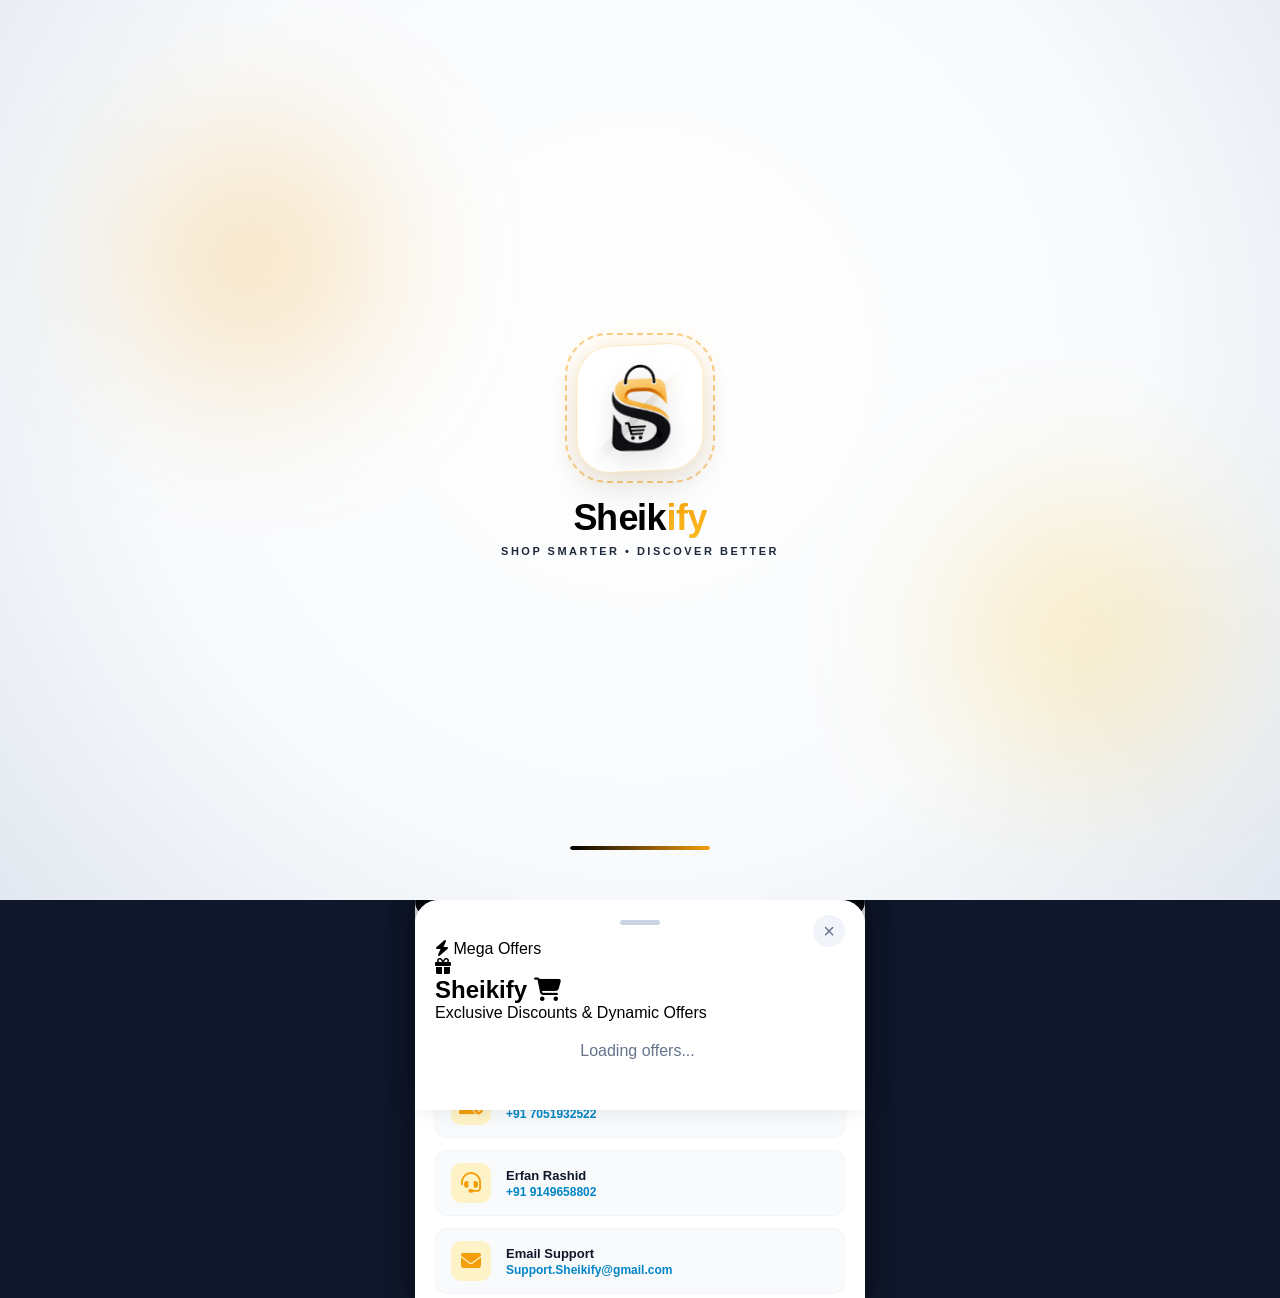
==== index.html @ 689253f6 "Update index.html" ====
<!DOCTYPE html>
<html lang="en">
<head>
    <meta charset="UTF-8">
    <meta name="viewport" content="width=device-width, initial-scale=1.0">
    <title>Sheikify App</title>
    <!-- FontAwesome Icons & Inter Font -->
    <link href="https://fonts.googleapis.com/css2?family=Inter:wght@400;500;600;700;800;900&display=swap" rel="stylesheet">
    <link rel="stylesheet" href="https://cdnjs.cloudflare.com/ajax/libs/font-awesome/6.4.0/css/all.min.css">
    <link rel="stylesheet" href="sheikh.css">
    <link rel="stylesheet" href="splash.css">
    <link rel="stylesheet" href="offer.css">
    <link rel="stylesheet" href="offernav.css">
    
    <style>
        .main-content {
            padding-top: 260px;
            position: relative;
            z-index: 1;
        }

        /* Smooth & Full Horizontal Swipe Fixes */
        .horizontal-list, .category-grid {
            display: flex !important;
            overflow-x: auto !important;
            white-space: nowrap !important;
            scroll-behavior: smooth;
            -webkit-overflow-scrolling: touch;
            padding: 10px 15px !important;
            gap: 15px !important;
            width: 100% !important;
            box-sizing: border-box !important;
            scrollbar-width: none; /* Firefox */
        }

        .horizontal-list::-webkit-scrollbar, 
        .category-grid::-webkit-scrollbar {
            display: none; /* Chrome, Safari, Opera */
        }

        .brand-item, .cat-item {
            flex: 0 0 auto !important;
            display: flex;
            flex-direction: column;
            align-items: center;
            justify-content: center;
            text-align: center;
            width: 72px;
            cursor: pointer;
        }

        .brand-item .icon-box, .cat-item .cat-circle {
            width: 58px;
            height: 58px;
            border-radius: 50%;
            display: flex;
            align-items: center;
            justify-content: center;
            font-weight: 700;
            font-size: 13px;
            margin-bottom: 6px;
            box-shadow: 0 2px 8px rgba(0,0,0,0.06);
            background: #f8fafc;
        }

        .cat-item .cat-circle i {
            font-size: 22px;
            color: #0f172a;
        }

        .brand-item span, .cat-item span {
            font-size: 11px;
            font-weight: 600;
            color: #334155;
            white-space: normal;
            text-align: center;
            line-height: 1.2;
        }
    </style>
</head>
<body>

    <!-- Integrated 3D Splash Screen Container -->
    <div class="splash-overlay" id="splashScreen">
        <div class="bg-glow glow-1"></div>
        <div class="bg-glow glow-2"></div>

        <div class="brand-wrapper">
            <div class="logo-3d-box">
                <div class="orbit-ring"></div>
                <div class="logo-glass">
                    <img src="sheikh.png" alt="Sheikify Logo" class="logo-3d-img">
                </div>
            </div>

            <div class="brand-title">
                <span>S</span>
                <span>h</span>
                <span>e</span>
                <span>i</span>
                <span>k</span>
                <span class="blue-text">i</span>
                <span class="blue-text">f</span>
                <span class="blue-text">y</span>
            </div>

            <p class="brand-tagline">Shop Smarter • Discover Better</p>
        </div>

        <div class="progress-wrapper">
            <div class="progress-bar"></div>
        </div>
    </div>

    <div class="app-container">
        
        <!-- Animated Header Zone -->
        <div class="top-animated-zone" id="topHeaderZone">
            <!-- Header Section -->
            <header class="header">
                <button class="menu-btn" aria-label="Menu"><i class="fa-solid fa-bars"></i></button>
                <div class="logo-container">
                    <div class="logo-box">
                        <img src="sheikh.png" alt="Sheikify Logo" class="logo-img">
                    </div>
                    <div class="logo-text">
                        <h2>Sheik<span style="color:#f59e0b;">ify</span></h2>
                        <p><i class="fa-solid fa-cart-shopping" style="color:#f59e0b;"></i> SHOP SMARTER. DISCOVER BETTER.</p>
                    </div>
                </div>
                <div class="notification-btn">
                    <i class="fa-regular fa-bell"></i>
                    <span class="badge">3</span>
                </div>
            </header>

            <!-- Search Bar -->
            <div class="search-bar">
                <i class="fa-solid fa-magnifying-glass search-icon"></i>
                <input type="text" placeholder="Search for products, brands and more...">
                <i class="fa-solid fa-camera camera-icon"></i>
                <i class="fa-solid fa-microphone mic-icon"></i>
            </div>

            <!-- Hero Banner -->
            <div class="banner-wrapper" id="bannerWrapper">
                <section class="hero-banner">
                    <div class="banner-slider" id="bannerSlider">
                        <div class="banner-slide active" style="background: linear-gradient(135deg, #0f172a 40%, #ff9900 100%);">
                            <div class="banner-content">
                                <span class="tag">BIG SAVINGS, BIGGER SMILES!</span>
                                <h1>TOP BRANDS<br>BEST DEALS!</h1>
                                <p>Your favorite products from Amazon, Flipkart, Myntra & more.</p>
                                <button class="shop-btn">SHOP NOW <i class="fa-solid fa-chevron-right"></i></button>
                            </div>
                        </div>
                        <div class="banner-slide" style="background: linear-gradient(135deg, #312e81 40%, #ec4899 100%);">
                            <div class="banner-content">
                                <span class="tag">FASHION FESTIVAL</span>
                                <h1>UP TO 80% OFF<br>TRENDING STYLES</h1>
                                <p>Upgrade your wardrobe with top international brands today.</p>
                                <button class="shop-btn">EXPLORE <i class="fa-solid fa-chevron-right"></i></button>
                            </div>
                        </div>
                        <div class="banner-slide" style="background: linear-gradient(135deg, #064e3b 40%, #10b981 100%);">
                            <div class="banner-content">
                                <span class="tag">ELECTRONICS SALE</span>
                                <h1>SMART GADGETS<br>UNBEATABLE PRICES</h1>
                                <p>Laptops, Audio & Wearables with extended warranty.</p>
                                <button class="shop-btn">GRAB DEALS <i class="fa-solid fa-chevron-right"></i></button>
                            </div>
                        </div>
                    </div>
                    <div class="banner-dots">
                        <span class="dot active" onclick="goToSlide(0)"></span>
                        <span class="dot" onclick="goToSlide(1)"></span>
                        <span class="dot" onclick="goToSlide(2)"></span>
                    </div>
                </section>
            </div>
        </div>

        <!-- Main Content Area -->
        <main class="main-content">
            
            <!-- Top Marketplaces Swipe -->
            <div class="horizontal-list">
                <div class="brand-item">
                    <div class="icon-box">
                        <img src="https://i.ibb.co/KcwW7nWg/oak-Image-1614794068335-article-Large.jpg" alt="Amazon">
                    </div>
                    <span>Amazon</span>
                </div>

                <div class="brand-item">
                    <div class="icon-box">
                        <img src="https://i.ibb.co/99M9Rdbx/flipkart-logo-rounded-flipkart-logo-free-download-flipkart-logo-free-png.png" alt="Flipkart">
                    </div>
                    <span>Flipkart</span>
                </div>

                <div class="brand-item">
                    <div class="icon-box">
                        <img src="https://i.ibb.co/MywB4f56/myntra-logo-myntra-icon-transparent-background-free-png.png" alt="Myntra">
                    </div>
                    <span>Myntra</span>
                </div>

                <div class="brand-item">
                    <div class="icon-box">
                        <img src="https://i.ibb.co/8qR0bG1/free-ajio-icon-svg-download-png-10673446.webp" alt="AJIO">
                    </div>
                    <span>AJIO</span>
                </div>

                <div class="brand-item">
                    <div class="icon-box">
                        <img src="https://i.ibb.co/m5pBRG2B/meesho-transparent-icon-free-png.png" alt="Meesho">
                    </div>
                    <span>Meesho</span>
                </div>

                <div class="brand-item">
                    <div class="icon-box">
                        <img src="https://i.ibb.co/VcSYz6S7/free-nykaa-logo-icon-svg-download-png-2822953.webp" alt="Nykaa">
                    </div>
                    <span>Nykaa</span>
                </div>

                <div class="brand-item">
                    <div class="icon-box">
                        <img src="https://i.ibb.co/RpWMqnfZ/20bbe636fdda9e1fe505c198c322ae.webp" alt="Tata CLiQ">
                    </div>
                    <span>Tata CLiQ</span>
                </div>
            </div>

            <!-- Shop by Category Horizontal Swipe -->
            <section class="section">
                <div class="section-header">
                    <h3>Shop by Category</h3>
                    <a href="categories.html" class="view-all">View All <i class="fa-solid fa-arrow-right"></i></a>
                </div>
                <div class="category-grid">
                    <div class="cat-item" onclick="window.location.href='categories.html?cat=Fashion'">
                        <div class="cat-circle"><i class="fa-solid fa-shirt"></i></div>
                        <span>Fashion</span>
                    </div>
                    <div class="cat-item" onclick="window.location.href='categories.html?cat=Electronics'">
                        <div class="cat-circle"><i class="fa-solid fa-headphones"></i></div>
                        <span>Electronics</span>
                    </div>
                    <div class="cat-item" onclick="window.location.href='categories.html?cat=Home'">
                        <div class="cat-circle"><i class="fa-solid fa-couch"></i></div>
                        <span>Home & Kitchen</span>
                    </div>
                    <div class="cat-item" onclick="window.location.href='categories.html?cat=Beauty'">
                        <div class="cat-circle"><i class="fa-solid fa-pump-soap"></i></div>
                        <span>Beauty</span>
                    </div>
                    <div class="cat-item" onclick="window.location.href='categories.html?cat=Gadgets'">
                        <div class="cat-circle"><i class="fa-solid fa-stopwatch"></i></div>
                        <span>Gadgets</span>
                    </div>
                    <div class="cat-item" onclick="window.location.href='categories.html'">
                        <div class="cat-circle"><i class="fa-solid fa-box-open"></i></div>
                        <span>More Categories</span>
                    </div>
                </div>
            </section>

            <!-- Best Offers For You -->
            <div class="offers-grid">
                <div class="offer-card amazon-card">
                    <img src="https://i.ibb.co/YBTDVKC7/Screenshot-20260725-131022-Myntra.jpg" class="offer-bg" alt="">
                    <div class="offer-content">
                        <h4>Amazon</h4>
                        <p class="sub">UP TO</p>
                        <h2>70% OFF</h2>
                        <a href="#">Shop Now &gt;</a>
                    </div>
                </div>

                <div class="offer-card flipkart-card">
                    <img src="https://i.ibb.co/0jtSn0m4/Screenshot-20260725-145540.jpg" class="offer-bg" alt="">
                    <div class="offer-content">
                        <h4>Flipkart</h4>
                        <p class="sub">UP TO</p>
                        <h2>80% OFF</h2>
                        <a href="#">Shop Now &gt;</a>
                    </div>
                </div>

                <div class="offer-card myntra-card">
                    <img src="https://i.ibb.co/M597Rq71/Screenshot-20260725-200850-Myntra.jpg" class="offer-bg" alt="">
                    <div class="offer-content">
                        <h4>Myntra</h4>
                        <p class="sub">MIN.</p>
                        <h2>50% OFF</h2>
                        <a href="#">Shop Now &gt;</a>
                    </div>
                </div>

                <div class="offer-card ajio-card">
                    <img src="https://i.ibb.co/G4y4cFBS/473-Wx593-H-4905715200-multi-MODEL.webp" class="offer-bg" alt="">
                    <div class="offer-content">
                        <h4>AJIO</h4>
                        <p class="sub">UP TO</p>
                        <h2>60% OFF</h2>
                        <a href="#">Shop Now &gt;</a>
                    </div>
                </div>
            </div>

            <!-- Top Deals -->
            <section class="section">
                <div class="section-header">
                    <h3 id="productSectionTitle">Top Deals ⚡</h3>
                    <a href="#" class="view-all" onclick="fetchProducts(); return false;">View All <i class="fa-solid fa-arrow-right"></i></a>
                </div>
                
                <!-- Premium Sheikify Marketplace Banner -->
                <div class="sheikify-app-banner">
                    <div class="sheikify-app-brand">
                        <div class="sheikify-logo-frame">
                            <img src="sheikh.png" alt="Sheikify Logo">
                        </div>
                        <div class="sheikify-banner-text">
                            <h3>Sheikify All-In-One</h3>
                            <p>Marketplace Hub</p>
                        </div>
                    </div>
                    <button class="sheikify-app-btn">
                        <span>Sheikify</span>
                        <i class="fa-solid fa-crown"></i>
                    </button>
                </div>
                
                <div class="products-grid" id="productsGrid">
                    <p style="grid-column: 1/-1; text-align: center; color: #64748b; padding: 20px;">Loading deals...</p>
                </div>
            </section>

            <!-- Gift Banner -->
            <div class="gift-banner">
                <div class="gift-text">
                    <h3>Perfect Gifts for Every Occasion</h3>
                    <p>Explore Gift Ideas</p>
                </div>
                <button class="gift-btn">Shop Now</button>
            </div>
        </main>

        <!-- Overlay for Sheets -->
        <div class="sheet-overlay" id="sheetOverlay"></div>

        <!-- Customer Care Bottom Sheet Screen -->
        <div class="bottom-sheet" id="customerCareSheet">
            <div class="sheet-handle"></div>
            <button class="close-sheet-btn" onclick="closeSheet('customerCareSheet')">&times;</button>
            
            <div class="sheet-logo-center">
                <div class="logo-box">
                    <img src="sheikh.png" alt="Sheikify Logo" class="logo-img">
                </div>
                <h2>Sheik<span style="color:#f59e0b;">ify</span></h2>
            </div>

            <h3 class="sheet-title">Customer Support</h3>
            <p class="sheet-sub">We are here 24/7 to help you with your orders!</p>

            <div class="contacts-list">
                <div class="contact-card">
                    <i class="fa-solid fa-user-shield"></i>
                    <div>
                        <strong>Aamir Nisar Sheikh</strong>
                        <a href="tel:+917051932522">+91 7051932522</a>
                    </div>
                </div>
                <div class="contact-card">
                    <i class="fa-solid fa-headset"></i>
                    <div>
                        <strong>Erfan Rashid</strong>
                        <a href="tel:+919149658802">+91 9149658802</a>
                    </div>
                </div>
                <div class="contact-card">
                    <i class="fa-solid fa-envelope"></i>
                    <div>
                        <strong>Email Support</strong>
                        <a href="mailto:Support.Sheikify@gmail.com">Support.Sheikify@gmail.com</a>
                    </div>
                </div>
            </div>

            <div class="social-channels">
                <p>Connect with us on Social Media</p>
                <div class="social-icons">
                    <a href="#" class="soc-btn whatsapp"><i class="fa-brands fa-whatsapp"></i></a>
                    <a href="#" class="soc-btn instagram"><i class="fa-brands fa-instagram"></i></a>
                    <a href="#" class="soc-btn facebook"><i class="fa-brands fa-facebook-f"></i></a>
                    <a href="#" class="soc-btn telegram"><i class="fa-brands fa-telegram"></i></a>
                </div>
            </div>
        </div>

        <!-- UPDATED 3D Dynamic Offers Bottom Sheet Screen -->
        <div class="bottom-sheet offers-sheet-3d" id="offersSheet">
            <div class="sheet-handle"></div>
            <button class="close-sheet-btn" onclick="closeSheet('offersSheet')" aria-label="Close">&times;</button>
            
            <!-- 3D Shop Header -->
            <div class="shop-3d-header">
                <span class="shop-3d-badge"><i class="fa-solid fa-bolt"></i> Mega Offers</span>
                <div class="shop-3d-logo-box">
                    <div class="sheet-anim-circle">
                        <i class="fa-solid fa-gift" id="sheetHeaderDynamicIcon"></i>
                    </div>
                </div>
                <h2 class="shop-3d-title">
                    Sheik<span class="ify-text">ify</span> 
                    <i class="fa-solid fa-cart-shopping shop-icon"></i>
                </h2>
                <p class="shop-3d-sub">Exclusive Discounts & Dynamic Offers</p>
            </div>

            <!-- Products Grid / Empty Vector State Area -->
            <div class="products-grid scrollable-grid" id="offersGrid">
                <p style="grid-column: 1/-1; text-align: center; color: #64748b; padding: 20px;">Loading offers...</p>
            </div>
        </div>

        <!-- Bottom Navigation Bar with Dynamic Looping Icon -->
        <nav class="bottom-nav">
            <a href="#" class="nav-item active" onclick="setActiveNav(this)">
                <div class="icon-wrap"><i class="fa-solid fa-house"></i></div>
                <span>Home</span>
            </a>
            <a href="categories.html" class="nav-item" onclick="setActiveNav(this)">
                <div class="icon-wrap">
                    <i class="fa-solid fa-border-all"></i>
                </div>
                <span>Categories</span>
            </a>
            <a href="#" class="nav-item" id="animatedOffersNavItem" onclick="setActiveNav(this); openSheet('offersSheet')">
                <div class="icon-wrap">
                    <i class="fa-solid fa-gift animated-nav-icon" id="dynamicNavOfferIcon"></i>
                </div>
                <span>Offers</span>
            </a>
            <a href="#" class="nav-item" onclick="setActiveNav(this); openSheet('customerCareSheet')">
                <div class="icon-wrap"><i class="fa-solid fa-headset"></i></div>
                <span>Customer Care</span>
            </a>
        </nav>

    </div>

    <!-- Scripts -->
    <script>
        // Dynamic Icon Looping Sequence Engine (Gift -> Shirt -> Laptop -> Tag)
        const OFFER_LOOP_ICONS = [
            'fa-gift',
            'fa-shirt',
            'fa-laptop',
            'fa-tag'
        ];
        let currentIconIndex = 0;

        function cycleNavIcons() {
            const navIcon = document.getElementById('dynamicNavOfferIcon');
            const sheetIcon = document.getElementById('sheetHeaderDynamicIcon');
            if (!navIcon) return;

            navIcon.classList.add('swap-out');

            setTimeout(() => {
                currentIconIndex = (currentIconIndex + 1) % OFFER_LOOP_ICONS.length;
                const nextIconClass = OFFER_LOOP_ICONS[currentIconIndex];

                navIcon.className = `fa-solid ${nextIconClass} animated-nav-icon swap-in`;
                if (sheetIcon) {
                    sheetIcon.className = `fa-solid ${nextIconClass}`;
                }

                setTimeout(() => {
                    navIcon.classList.remove('swap-out', 'swap-in');
                }, 200);
            }, 250);
        }

        // Start 2.5 second looping timer
        setInterval(cycleNavIcons, 2500);

        // --- Splash Screen Handling with SessionStorage ---
        document.addEventListener('DOMContentLoaded', () => {
            const splash = document.getElementById('splashScreen');
            const hasSeenSplash = sessionStorage.getItem('sheikify_splash_shown');

            if (hasSeenSplash) {
                splash.style.display = 'none';
            } else {
                setTimeout(() => {
                    splash.classList.add('fade-out');
                    sessionStorage.setItem('sheikify_splash_shown', 'true');
                    
                    setTimeout(() => {
                        splash.style.display = 'none';
                    }, 800);
                }, 3000);
            }
        });

        // Banner Slider Logic
        let currentSlide = 0;
        const slides = document.querySelectorAll('.banner-slide');
        const dots = document.querySelectorAll('.banner-dots .dot');

        function goToSlide(index) {
            slides[currentSlide].classList.remove('active');
            dots[currentSlide].classList.remove('active');
            currentSlide = index;
            slides[currentSlide].classList.add('active');
            dots[currentSlide].classList.add('active');
        }

        setInterval(() => {
            let nextSlide = (currentSlide + 1) % slides.length;
            goToSlide(nextSlide);
        }, 3500);

        function setActiveNav(element) {
            document.querySelectorAll('.nav-item').forEach(item => {
                item.classList.remove('active');
            });
            element.classList.add('active');
        }

        const overlay = document.getElementById('sheetOverlay');

        function openSheet(sheetId) {
            overlay.classList.add('active');
            document.getElementById(sheetId).classList.add('active');
            if (sheetId === 'offersSheet') {
                fetchOfferProducts();
            }
        }

        function closeSheet(sheetId) {
            overlay.classList.remove('active');
            document.getElementById(sheetId).classList.remove('active');
        }

        overlay.addEventListener('click', () => {
            overlay.classList.remove('active');
            document.querySelectorAll('.bottom-sheet').forEach(sheet => {
                sheet.classList.remove('active');
            });
        });

        // Header Scroll & Height Synchronization Logic
        const topHeader = document.getElementById("topHeaderZone");
        const mainContent = document.querySelector(".main-content");

        function syncHeaderHeight() {
            if (!topHeader || !mainContent) return;
            const currentHeight = topHeader.getBoundingClientRect().height;
            mainContent.style.paddingTop = currentHeight + "px";
        }

        function updateHeader() {
            if (window.scrollY > 30) {
                topHeader.classList.add("collapsed");
            } else {
                topHeader.classList.remove("collapsed");
            }
            requestAnimationFrame(syncHeaderHeight);
        }

        if (window.ResizeObserver && topHeader) {
            const headerObserver = new ResizeObserver(() => {
                requestAnimationFrame(syncHeaderHeight);
            });
            headerObserver.observe(topHeader);
        }

        if (topHeader) {
            topHeader.addEventListener("transitionend", () => {
                requestAnimationFrame(syncHeaderHeight);
            });
        }

        window.addEventListener("scroll", updateHeader, { passive: true });
        window.addEventListener("resize", syncHeaderHeight);
        window.addEventListener("DOMContentLoaded", syncHeaderHeight);
        window.addEventListener("load", syncHeaderHeight);

        syncHeaderHeight();
    </script>

    <script src="https://cdn.jsdelivr.net/npm/@supabase/supabase-js@2"></script>
    <script>
        const SUPABASE_URL = "https://qspwtvwaglhjmxkyjavn.supabase.co";
        const SUPABASE_ANON_KEY = "eyJhbGciOiJIUzI1NiIsInR5cCI6IkpXVCJ9.eyJpc3MiOiJzdXBhYmFzZSIsInJlZiI6InFzcHd0dndhZ2xoam14a3lqYXZuIiwicm9sZSI6ImFub24iLCJpYXQiOjE3ODQ4OTgzNDUsImV4cCI6MjEwMDQ3NDM0NX0.Y7e5zmRU6pmEIo74cTbH9HrBNBaQbW4ge1SorvCXEGI";
        const _supabase = supabase.createClient(SUPABASE_URL, SUPABASE_ANON_KEY);

        let allProducts = [];

        // Dynamic Brand Logos Mapping
        const BRAND_LOGOS = {
            'amazon': 'https://i.ibb.co/KcwW7nWg/oak-Image-1614794068335-article-Large.jpg',
            'flipkart': 'https://i.ibb.co/99M9Rdbx/flipkart-logo-rounded-flipkart-logo-free-download-flipkart-logo-free-png.png',
            'myntra': 'https://i.ibb.co/MywB4f56/myntra-logo-myntra-icon-transparent-background-free-png.png',
            'ajio': 'https://i.ibb.co/8g71Dmkn/61675b089b1c8-384x384.png',
            'meesho': 'https://i.ibb.co/m5pBRG2B/meesho-transparent-icon-free-png.png',
            'nykaa': 'https://i.ibb.co/VcSYz6S7/free-nykaa-logo-icon-svg-download-png-2822953.webp'
        };

        function getMarketplaceBadge(m) {
            const key = (m || '').toLowerCase().trim();
            const logoUrl = BRAND_LOGOS[key];
            
            if (logoUrl) {
                return `
                    <span class="m-badge ${key}">
                        <img src="${logoUrl}" alt="${m}" class="m-badge-img">
                        ${m}
                    </span>
                `;
            }
            return `<span class="m-badge default">${m || 'Store'}</span>`;
        }

        function toggleWishlist(btn) {
            btn.classList.toggle('active');
            if (btn.classList.contains('active')) {
                btn.classList.remove('fa-regular');
                btn.classList.add('fa-solid');
            } else {
                btn.classList.remove('fa-solid');
                btn.classList.add('fa-regular');
            }
        }

        function truncateText(text, limit) {
            if (!text) return '';
            return text.length > limit ? text.substring(0, limit) + '...' : text;
        }

        // Main Deals Fetch
        async function fetchProducts() {
            const grid = document.getElementById('productsGrid');
            const { data, error } = await _supabase.from('products').select('*').order('created_at', { ascending: false });

            if (error) {
                console.error("Error:", error);
                grid.innerHTML = '<p style="grid-column: 1/-1; text-align: center; color: #ef4444;">Failed to load products. Please try again.</p>';
                return;
            }

            allProducts = data || [];
            renderProducts(allProducts, grid);
        }

        // Dynamic Fetch Offers for Sheikify Marketplace
        async function fetchOfferProducts() {
            const offersGrid = document.getElementById('offersGrid');
            offersGrid.innerHTML = '<p class="status-msg">Loading exclusive offers...</p>';

            const { data, error } = await _supabase
                .from('products')
                .select('*')
                .eq('is_offer', true)
                .order('created_at', { ascending: false });

            if (error) {
                console.error("Offers fetch error:", error);
                offersGrid.innerHTML = '<p class="status-msg error">Failed to load offers. Please try again.</p>';
                return;
            }

            if (!data || data.length === 0) {
                offersGrid.innerHTML = `
                    <div class="no-offers-storefront">
                        <div class="store-illustration">
                            <div class="store-board">
                                SHEIK<span class="highlight">IFY</span> MARKETPLACE
                            </div>
                            <div class="store-roof"></div>
                            <div class="store-windows">
                                <div class="window-box" title="Gadgets & Electronics">
                                    <i class="fa-solid fa-laptop cat-icon"></i>
                                </div>
                                <div class="window-box" title="Fashion & Apparel">
                                    <i class="fa-solid fa-shirt cat-icon"></i>
                                </div>
                                <div class="window-box" title="Beauty & Personal Care">
                                    <i class="fa-solid fa-sparkles cat-icon"></i>
                                </div>
                            </div>
                            <div class="express-van">
                                <i class="fa-solid fa-truck-fast"></i>
                                <span>EXPRESS DELIVERY</span>
                            </div>
                            <div class="bag-graphic">
                                <i class="fa-solid fa-bag-shopping"></i>
                            </div>
                        </div>
                        <h4>No Active Offers Right Now</h4>
                        <p>New discounts on Gadgets, Fashion, and Beauty products are coming soon!</p>
                    </div>
                `;
                return;
            }

            renderProducts(data, offersGrid);
        }

        function renderProducts(productsList, targetGrid) {
            if (!productsList || productsList.length === 0) {
                targetGrid.innerHTML = '<p style="grid-column: 1/-1; text-align: center; color: #64748b;">No products found.</p>';
                return;
            }

            targetGrid.innerHTML = productsList.map(item => {
                const mrp = item.mrp || item.price || 0;
                const price = item.price || 0;
                const discount = mrp > 0 ? Math.round(((mrp - price) / mrp) * 100) : 0;
                
                return `
                    <div class="product-card" onclick="window.location.href='viewproduct.html?id=${item.id}'">
                        ${discount > 0 ? `<span class="discount-badge">-${discount}%</span>` : ''}
                        ${item.golden_tag ? `<span class="golden-tag"><i class="fa-solid fa-crown"></i> ${item.golden_tag}</span>` : ''}
                        
                        <i class="fa-regular fa-heart wish-icon" onclick="event.stopPropagation(); toggleWishlist(this)"></i>
                        
                        <div class="product-img-box">
                            <img src="${item.image_url1 || 'sheikh.png'}" alt="${item.title}" class="dynamic-p-img" onerror="this.src='sheikh.png'">
                        </div>
                        
                        <p class="p-title">${item.title || ''}</p>
                        <p class="p-desc">${truncateText(item.description, 35)}</p>
                        
                        <div class="price-row">
                            <span class="price">₹${price.toLocaleString('en-IN')}</span>
                            ${mrp > price ? `<span class="old-price">₹${mrp.toLocaleString('en-IN')}</span>` : ''}
                            <span class="rating"><i class="fa-solid fa-star"></i> ${item.rating || '4.5'}</span>
                        </div>
                        
                        <div class="card-footer-info">
                            ${getMarketplaceBadge(item.marketplace)}
                            <span class="trusted-badge"><i class="fa-solid fa-circle-check"></i> Verified</span>
                        </div>
                    </div>
                `;
            }).join('');
        }

        fetchProducts();
    </script>
</body>
</html>
---- sheikh.css ----
* {
    margin: 0;
    padding: 0;
    box-sizing: border-box;
    font-family: 'Segoe UI', -apple-system, BlinkMacSystemFont, Roboto, sans-serif;
}

body {
    background-color: #0f172a;
    display: flex;
    justify-content: center;
}

.app-container {
    width: 100%;
    max-width: 450px;
    background: #fff;
    min-height: 100vh;
    padding-bottom: 85px;
    position: relative;
    box-shadow: 0 0 30px rgba(0,0,0,.25);
    overflow-x: hidden;
    overflow-y: visible;
}

/* Animated Gradient Top Zone (Header -> Search -> Banner) */
.top-animated-zone {
    position: fixed;
    top: 0;
    left: 50%;
    transform: translateX(-50%);
    width: 100%;
    max-width: 450px;
    z-index: 999;
    background: linear-gradient(-45deg, #fff7ed, #fef3c7, #e0f2fe, #f3e8ff);
    background-size: 400% 400%;
    animation: gradientShift 10s ease infinite;
    padding-bottom: 10px;
    border-bottom-left-radius: 20px;
    border-bottom-right-radius: 20px;
    transition: all 0.4s cubic-bezier(0.4, 0, 0.2, 1);
    box-shadow: 0 4px 15px rgba(0, 0, 0, 0.05);
}

@keyframes gradientShift {
    0% { background-position: 0% 50%; }
    50% { background-position: 100% 50%; }
    100% { background-position: 0% 50%; }
}

/* Header */
.header {
    display: flex;
    align-items: center;
    justify-content: space-between;
    padding: 15px;
    transition: all 0.3s ease;
}

.menu-btn {
    background: none;
    border: none;
    font-size: 22px;
    cursor: pointer;
    color: #1e293b;
    transition: transform 0.2s, font-size 0.3s;
}

.menu-btn:active {
    transform: scale(0.9);
}

.logo-container {
    display: flex;
    align-items: center;
    gap: 8px;
    transition: transform 0.3s ease;
}

.logo-box {
    width: 38px;
    height: 38px;
    background: linear-gradient(135deg, #fff, #fff);
    border-radius: 10px;
    display: flex;
    align-items: center;
    justify-content: center;
    color: #000;
    font-weight: 800;
    box-shadow: 0 4px 10px rgba(255, 170, 0, 0.35);
    position: relative;
    transition: all 0.3s ease;
    overflow: hidden;
}

.logo-img {
    width: 100%;
    height: 100%;
    object-fit: contain;
    border-radius: 10px;
}

.logo-text h2 {
    font-size: 20px;
    font-weight: 800;
    color: #0f172a;
    line-height: 1;
    transition: font-size 0.3s ease;
}

.logo-text h2 span {
    color: #e59c00;
}

.logo-text p {
    font-size: 7px;
    font-weight: 700;
    letter-spacing: 0.5px;
    color: #475569;
    margin-top: 2px;
    transition: opacity 0.3s ease, height 0.3s ease;
}

.notification-btn {
    position: relative;
    font-size: 22px;
    color: #1e293b;
    cursor: pointer;
    transition: font-size 0.3s ease;
}

.notification-btn .badge {
    position: absolute;
    top: -5px;
    right: -5px;
    background: #ef4444;
    color: white;
    font-size: 10px;
    width: 16px;
    height: 16px;
    border-radius: 50%;
    display: flex;
    align-items: center;
    justify-content: center;
    font-weight: bold;
    animation: pulseBadge 2s infinite;
}

@keyframes pulseBadge {
    0% { transform: scale(1); }
    50% { transform: scale(1.15); }
    100% { transform: scale(1); }
}

/* Search Bar */
.search-bar {
    margin: 0 15px 10px;
    background: #ffffff;
    border-radius: 25px;
    display: flex;
    align-items: center;
    padding: 10px 15px;
    box-shadow: 0 4px 12px rgba(0,0,0,0.05);
    transition: all 0.3s ease;
}

.search-bar input {
    border: none;
    background: transparent;
    width: 100%;
    margin: 0 10px;
    outline: none;
    font-size: 13px;
}

.search-icon, .camera-icon, .mic-icon {
    color: #64748b;
    font-size: 16px;
}

.camera-icon {
    margin-right: 10px;
    color: #f59e0b;
}

/* Collapsible Banner Wrapper */
.banner-wrapper {
    max-height: 200px;
    opacity: 1;
    overflow: hidden;
    transition: max-height 0.4s ease-in-out, opacity 0.3s ease-in-out, margin 0.3s ease;
}

/* Hero Banner */
.hero-banner {
    margin: 0 15px 10px;
    border-radius: 16px;
    position: relative;
    overflow: hidden;
    min-height: 140px;
    box-shadow: 0 8px 20px rgba(0,0,0,0.15);
}

.banner-slider {
    position: relative;
    width: 100%;
    height: 100%;
}

.banner-slide {
    position: absolute;
    top: 0;
    left: 0;
    width: 100%;
    height: 100%;
    padding: 20px;
    color: white;
    opacity: 0;
    transform: translateX(20px);
    transition: opacity 0.6s ease, transform 0.6s ease;
}

.banner-slide.active {
    opacity: 1;
    transform: translateX(0);
    position: relative;
}

.banner-content .tag {
    color: #fde047;
    font-size: 11px;
    font-weight: bold;
    letter-spacing: 0.5px;
}

.banner-content h1 {
    font-size: 19px;
    margin: 5px 0;
    line-height: 1.2;
}

.banner-content p {
    font-size: 10px;
    color: #f1f5f9;
    max-width: 60%;
    margin-bottom: 12px;
}

.shop-btn {
    background: #f59e0b;
    color: #000;
    border: none;
    padding: 7px 14px;
    border-radius: 20px;
    font-weight: bold;
    font-size: 11px;
    cursor: pointer;
    box-shadow: 0 4px 10px rgba(245, 158, 11, 0.4);
    transition: transform 0.2s;
}

.shop-btn:active {
    transform: scale(0.95);
}

.banner-dots {
    display: flex;
    gap: 6px;
    position: absolute;
    bottom: 10px;
    left: 50%;
    transform: translateX(-50%);
    z-index: 5;
}

.dot {
    width: 8px;
    height: 8px;
    background: rgba(255, 255, 255, 0.4);
    border-radius: 50%;
    cursor: pointer;
    transition: all 0.3s;
}

.dot.active {
    background: white;
    width: 20px;
    border-radius: 4px;
}

/* Collapsed Header State */
.top-animated-zone.collapsed {
    padding-bottom: 5px;
    box-shadow: 0 4px 15px rgba(0, 0, 0, 0.12);
    border-bottom-left-radius: 16px;
    border-bottom-right-radius: 16px;
}

.top-animated-zone.collapsed .header {
    padding: 8px 15px 5px;
}

.top-animated-zone.collapsed .logo-box {
    width: 30px;
    height: 30px;
    border-radius: 8px;
}

.top-animated-zone.collapsed .logo-text h2 {
    font-size: 16px;
}

.top-animated-zone.collapsed .logo-text p {
    display: none;
}

.top-animated-zone.collapsed .menu-btn,
.top-animated-zone.collapsed .notification-btn {
    font-size: 18px;
}

.top-animated-zone.collapsed .search-bar {
    padding: 7px 12px;
    margin: 0 15px 8px;
}

.top-animated-zone.collapsed .banner-wrapper {
    max-height: 0;
    opacity: 0;
    margin: 0;
}

/* Main Content & Sections */
.main-content {
    position: relative;
    z-index: 1;
}

.section {
    padding: 15px 15px 0;
}

.section:first-child {
    margin-top: 10px;
}

.section-header {
    display: flex;
    justify-content: space-between;
    align-items: center;
    margin-bottom: 12px;
}

.section-header h3 {
    font-size: 15px;
    font-weight: bold;
    color: #0f172a;
}

.view-all {
    font-size: 12px;
    color: #0284c7;
    text-decoration: none;
    font-weight: bold;
}

/* App Icon & Marketplace Swiper */
.icon-box {
    width: 58px;
    height: 58px;
    border-radius: 50%;
    background: #fff;
    display: flex;
    align-items: center;
    justify-content: center;
    box-shadow: 0 3px 10px rgba(0,0,0,.08);
    overflow: hidden;
    border: 1px solid #edf2f7;
    transition: transform 0.2s ease, box-shadow 0.2s ease;
}

.icon-box:hover {
    transform: translateY(-2px);
    box-shadow: 0 6px 14px rgba(0,0,0,0.12);
}

.icon-box img {
    width: 70%;
    height: 70%;
    object-fit: contain;
}

.brand-item span {
    margin-top: 6px;
    font-size: 11px;
    font-weight: 600;
    color: #334155;
    text-align: center;
}

/* Categories */
.cat-item {
    display: flex;
    flex-direction: column;
    align-items: center;
    min-width: 60px;
    cursor: pointer;
}

.cat-circle {
    width: 55px;
    height: 55px;
    border-radius: 50%;
    background: #e0f2fe;
    display: flex;
    align-items: center;
    justify-content: center;
    font-size: 20px;
    color: #0284c7;
    margin-bottom: 5px;
    transition: transform 0.2s ease;
}

.cat-item:active .cat-circle {
    transform: scale(0.92);
}

/* Products Grid & Cards */
.products-grid {
    display: grid;
    grid-template-columns: 1fr 1fr;
    gap: 12px;
}

.product-card {
    background: #ffffff;
    border-radius: 14px;
    padding: 10px;
    position: relative;
    border: 1px solid #f1f5f9;
    box-shadow: 0 2px 10px rgba(0,0,0,0.03);
    transition: transform 0.2s ease, box-shadow 0.2s ease;
    cursor: pointer;
}

.product-card:active {
    transform: scale(0.98);
}

.discount-badge {
    position: absolute;
    top: 8px;
    left: 8px;
    background: #ef4444;
    color: white;
    font-size: 9px;
    font-weight: bold;
    padding: 2px 6px;
    border-radius: 4px;
    z-index: 2;
}

.golden-tag {
    position: absolute;
    top: 6px;
    right: 32px;
    background: linear-gradient(135deg, #ffd700, #ffa500);
    color: #000;
    font-size: 8px;
    font-weight: 800;
    padding: 2px 6px;
    border-radius: 4px;
    box-shadow: 0 2px 4px rgba(0,0,0,0.2);
    display: flex;
    align-items: center;
    gap: 3px;
    z-index: 2;
}

/* Wishlist Heart Animation Fix */
.wish-icon {
    position: absolute;
    top: 8px;
    right: 8px;
    color: #94a3b8;
    font-size: 16px;
    z-index: 3;
    padding: 4px;
    transition: color 0.2s ease, transform 0.2s ease;
    cursor: pointer;
}

.wish-icon.active {
    color: #ef4444;
    transform: scale(1.25);
}

.product-img-box {
    width: 100%;
    height: 110px;
    display: flex;
    align-items: center;
    justify-content: center;
    margin-bottom: 6px;
    background: #f8fafc;
    border-radius: 10px;
    overflow: hidden;
}

.dynamic-p-img {
    max-width: 100%;
    max-height: 100%;
    object-fit: contain;
    transition: transform 0.3s ease;
}

.product-card:hover .dynamic-p-img {
    transform: scale(1.05);
}

.p-title {
    font-size: 11px;
    font-weight: 700;
    margin: 4px 0 2px 0;
    color: #0f172a;
    line-height: 1.2;
    height: 26px;
    display: -webkit-box;
    -webkit-line-clamp: 2;
    -webkit-box-orient: vertical;
    overflow: hidden;
}

.p-desc {
    font-size: 10px;
    color: #64748b;
    margin-bottom: 6px;
    line-height: 1.3;
}

.price-row {
    display: flex;
    align-items: center;
    gap: 4px;
    margin-bottom: 4px;
}

.price { font-size: 12px; font-weight: 800; color: #0f172a; }
.old-price { font-size: 10px; color: #94a3b8; text-decoration: line-through; }
.rating { font-size: 10px; margin-left: auto; color: #334155; font-weight: 600; }
.rating i { color: #f59e0b; font-size: 9px; }

/* Dynamic Marketplace Badges with Logos */
.card-footer-info {
    display: flex;
    align-items: center;
    justify-content: space-between;
    margin-top: 6px;
    padding-top: 6px;
    border-top: 1px dashed #e2e8f0;
}

.m-badge {
    font-size: 9px;
    font-weight: 700;
    padding: 3px 7px;
    border-radius: 20px;
    display: inline-flex;
    align-items: center;
    gap: 4px;
    text-transform: capitalize;
}

.m-badge-img {
    width: 12px;
    height: 12px;
    border-radius: 50%;
    object-fit: cover;
}

.m-badge.amazon { background: #232f3e; color: #ff9900; }
.m-badge.flipkart { background: #2874f0; color: #fff; }
.m-badge.myntra { background: #fff0f3; color: #ff3f6c; border: 1px solid #ff3f6c; }
.m-badge.ajio { background: #2c4152; color: #fff; }
.m-badge.meesho { background: #5a1846; color: #fff; }
.m-badge.nykaa { background: #fc2779; color: #fff; }
.m-badge.default { background: #f1f5f9; color: #475569; }

.trusted-badge {
    font-size: 9px;
    color: #10b981;
    font-weight: 700;
    display: flex;
    align-items: center;
    gap: 2px;
}

/* Exclusive Sheikify All-In-One Marketplace Premium Banner */
.sheikify-app-banner {
    margin: 15px 0 20px;
    background: linear-gradient(135deg, #0f172a 0%, #1e1b4b 50%, #312e81 100%);
    border-radius: 16px;
    padding: 14px 18px;
    color: #ffffff;
    display: flex;
    align-items: center;
    justify-content: space-between;
    box-shadow: 0 8px 20px rgba(15, 23, 42, 0.25);
    border: 1px solid rgba(255, 255, 255, 0.1);
    position: relative;
    overflow: hidden;
}

.sheikify-app-banner::before {
    content: '';
    position: absolute;
    top: -50%;
    left: -50%;
    width: 200%;
    height: 200%;
    background: radial-gradient(circle, rgba(245, 158, 11, 0.15) 0%, transparent 60%);
    pointer-events: none;
}

.sheikify-app-brand {
    display: flex;
    align-items: center;
    gap: 12px;
    z-index: 2;
}

.sheikify-logo-frame {
    width: 44px;
    height: 44px;
    border-radius: 12px;
    background: #ffffff;
    padding: 3px;
    display: flex;
    align-items: center;
    justify-content: center;
    box-shadow: 0 4px 12px rgba(245, 158, 11, 0.4);
}

.sheikify-logo-frame img {
    width: 100%;
    height: 100%;
    object-fit: contain;
}

.sheikify-banner-text h3 {
    font-size: 14px;
    font-weight: 800;
    color: #ffffff;
    letter-spacing: 0.3px;
    line-height: 1.2;
}

.sheikify-banner-text p {
    font-size: 10px;
    color: #fbbf24;
    font-weight: 700;
    text-transform: uppercase;
    letter-spacing: 0.6px;
    margin-top: 2px;
}

.sheikify-app-btn {
    background: linear-gradient(135deg, #f59e0b, #d97706);
    color: #ffffff;
    border: none;
    padding: 8px 14px;
    border-radius: 22px;
    font-size: 11px;
    font-weight: 800;
    cursor: pointer;
    box-shadow: 0 4px 12px rgba(245, 158, 11, 0.4);
    display: flex;
    align-items: center;
    gap: 6px;
    z-index: 2;
    transition: transform 0.2s ease, box-shadow 0.2s ease;
}

.sheikify-app-btn:active {
    transform: scale(0.95);
}

/* Generic Gift Banner */
.gift-banner {
    margin: 20px 15px;
    background: linear-gradient(90deg, #4f46e5, #3b82f6);
    border-radius: 14px;
    padding: 15px;
    color: white;
    display: flex;
    justify-content: space-between;
    align-items: center;
}

.gift-text h3 { font-size: 13px; }
.gift-text p { font-size: 10px; opacity: 0.9; }

.gift-btn {
    background: white;
    color: #000;
    border: none;
    padding: 6px 12px;
    border-radius: 6px;
    font-size: 11px;
    font-weight: bold;
    cursor: pointer;
}

/* Premium Animated Bottom Navigation Bar */
.bottom-nav {
    position: fixed;
    bottom: 0;
    width: 100%;
    max-width: 450px;
    background: rgba(255, 255, 255, 0.95);
    backdrop-filter: blur(10px);
    border-top: 1px solid #f1f5f9;
    display: flex;
    justify-content: space-around;
    padding: 10px 0 12px;
    z-index: 100;
    box-shadow: 0 -4px 20px rgba(0,0,0,0.05);
}

.nav-item {
    display: flex;
    flex-direction: column;
    align-items: center;
    text-decoration: none;
    color: #64748b;
    font-size: 11px;
    font-weight: 600;
    transition: all 0.3s cubic-bezier(0.34, 1.56, 0.64, 1);
}

.nav-item .icon-wrap {
    font-size: 20px;
    margin-bottom: 2px;
    transition: transform 0.3s cubic-bezier(0.34, 1.56, 0.64, 1);
}

.nav-item.active {
    color: #f59e0b;
}

.nav-item.active .icon-wrap {
    transform: translateY(-5px) scale(1.2);
}

.nav-item:active {
    transform: scale(0.9);
}

/* Bottom Sheet Modal System */
.sheet-overlay {
    position: fixed;
    top: 0;
    left: 0;
    width: 100%;
    height: 100%;
    background: rgba(15, 23, 42, 0.6);
    backdrop-filter: blur(4px);
    z-index: 9998;
    opacity: 0;
    visibility: hidden;
    transition: all 0.3s ease;
}

.sheet-overlay.active {
    opacity: 1;
    visibility: visible;
}

.bottom-sheet {
    position: fixed;
    bottom: 0;
    left: 50%;
    transform: translateX(-50%) translateY(100%);
    width: 100%;
    max-width: 450px;
    background: #ffffff;
    border-top-left-radius: 24px;
    border-top-right-radius: 24px;
    padding: 20px 20px 30px;
    z-index: 9999;
    transition: transform 0.4s cubic-bezier(0.16, 1, 0.3, 1);
    box-shadow: 0 -10px 30px rgba(0,0,0,0.2);
    max-height: 85vh;
    overflow-y: auto;
}

.bottom-sheet.active {
    transform: translateX(-50%) translateY(0);
}

.sheet-handle {
    width: 40px;
    height: 5px;
    background: #cbd5e1;
    border-radius: 10px;
    margin: 0 auto 15px;
}

.close-sheet-btn {
    position: absolute;
    top: 15px;
    right: 20px;
    background: #f1f5f9;
    border: none;
    font-size: 20px;
    width: 32px;
    height: 32px;
    border-radius: 50%;
    cursor: pointer;
    color: #64748b;
}

.sheet-logo-center {
    display: flex;
    flex-direction: column;
    align-items: center;
    margin-bottom: 10px;
}

.sheet-logo-center h2 {
    font-size: 22px;
    font-weight: 800;
    color: #0f172a;
    margin-top: 6px;
}

.sheet-logo-center h2 span {
    color: #e59c00;
}

.sheet-title {
    text-align: center;
    font-size: 17px;
    color: #0f172a;
    margin-top: 5px;
}

.sheet-sub {
    text-align: center;
    font-size: 11px;
    color: #64748b;
    margin-bottom: 20px;
}

.contacts-list {
    display: flex;
    flex-direction: column;
    gap: 12px;
    margin-bottom: 20px;
}

.contact-card {
    display: flex;
    align-items: center;
    gap: 15px;
    padding: 12px 15px;
    background: #f8fafc;
    border-radius: 12px;
    border: 1px solid #f1f5f9;
}

.contact-card i {
    font-size: 20px;
    color: #f59e0b;
    background: #fef3c7;
    width: 40px;
    height: 40px;
    border-radius: 10px;
    display: flex;
    align-items: center;
    justify-content: center;
}

.contact-card div {
    display: flex;
    flex-direction: column;
}

.contact-card strong {
    font-size: 13px;
    color: #0f172a;
}

.contact-card a {
    font-size: 12px;
    color: #0284c7;
    text-decoration: none;
    margin-top: 2px;
    font-weight: 600;
}

.social-channels {
    text-align: center;
}

.social-channels p {
    font-size: 11px;
    color: #64748b;
    margin-bottom: 10px;
}

.social-icons {
    display: flex;
    justify-content: center;
    gap: 12px;
}

.soc-btn {
    width: 42px;
    height: 42px;
    border-radius: 50%;
    display: flex;
    align-items: center;
    justify-content: center;
    color: white;
    font-size: 18px;
    text-decoration: none;
    transition: transform 0.2s;
}

.soc-btn:active {
    transform: scale(0.9);
}

.whatsapp { background: #25d366; }
.instagram { background: linear-gradient(45deg, #f09433, #e6683c, #dc2743, #cc2366, #bc1888); }
.facebook { background: #1877f2; }
.telegram { background: #0088cc; }

.scrollable-grid {
    max-height: 320px;
    overflow-y: auto;
    padding-right: 5px;
}
---- splash.css ----
/* ==========================================
   UPDATED 3D SPLASH SCREEN STYLES (Clean/Orange Theme)
   ========================================== */

.splash-overlay {
    position: fixed;
    top: 0;
    left: 0;
    width: 100%;
    height: 100%;
    /* Bright & Clean Light Background matching image */
    background: radial-gradient(circle at 50% 40%, #ffffff 0%, #f8fafc 60%, #e2e8f0 100%);
    z-index: 99999;
    display: flex;
    flex-direction: column;
    align-items: center;
    justify-content: center;
    overflow: hidden;
    perspective: 1000px;
    transition: opacity 0.8s ease, visibility 0.8s ease, transform 0.8s ease;
}

.splash-overlay.fade-out {
    opacity: 0;
    visibility: hidden;
    transform: scale(1.08);
}

/* Glowing Orbs matched to Orange & Warm Accents */
.bg-glow {
    position: absolute;
    border-radius: 50%;
    filter: blur(80px);
    opacity: 0.25;
    animation: floatOrb 6s infinite ease-in-out alternate;
}

.glow-1 {
    width: 250px;
    height: 250px;
    background: #f59e0b; /* Sheikify Orange */
    top: 15%;
    left: 10%;
}

.glow-2 {
    width: 260px;
    height: 260px;
    background: #fbbf24;
    bottom: 15%;
    right: 5%;
    animation-delay: -3s;
}

@keyframes floatOrb {
    0% { transform: translate(0, 0) scale(1); }
    100% { transform: translate(25px, -30px) scale(1.15); }
}

/* Graphic Wrapper */
.brand-wrapper {
    display: flex;
    flex-direction: column;
    align-items: center;
    z-index: 10;
}

.logo-3d-box {
    width: 130px;
    height: 130px;
    position: relative;
    transform-style: preserve-3d;
    animation: pulse3D 3s infinite ease-in-out;
    margin-bottom: 24px;
}

.logo-glass {
    width: 100%;
    height: 100%;
    background: rgba(255, 255, 255, 0.7);
    backdrop-filter: blur(16px);
    -webkit-backdrop-filter: blur(16px);
    border: 1px solid rgba(245, 158, 11, 0.25);
    border-radius: 35px;
    display: flex;
    align-items: center;
    justify-content: center;
    box-shadow: 
        0 20px 35px rgba(0, 0, 0, 0.08),
        inset 0 0 15px rgba(255, 255, 255, 0.8),
        0 0 30px rgba(245, 158, 11, 0.2);
    transform: rotateX(12deg) rotateY(-12deg);
    overflow: hidden;
}

.logo-3d-img {
    width: 80%;
    height: 80%;
    object-fit: contain;
    filter: drop-shadow(0px 8px 12px rgba(0, 0, 0, 0.15));
    animation: bounceS 2.5s infinite ease-in-out;
}

.orbit-ring {
    position: absolute;
    top: -10px;
    left: -10px;
    right: -10px;
    bottom: -10px;
    border: 2px dashed rgba(245, 158, 11, 0.5);
    border-radius: 42px;
    animation: spinRing 12s linear infinite;
}

/* Brand Title & Typography Matching Image */
.brand-title {
    display: flex;
    align-items: center;
    font-size: 36px;
    font-weight: 900;
    letter-spacing: -0.5px;
    color: #000000; /* Sheik black */
    margin-bottom: 6px;
}

.brand-title span {
    display: inline-block;
    opacity: 0;
    transform: translateY(20px) rotateX(-90deg);
    animation: revealLetter 0.6s forwards cubic-bezier(0.175, 0.885, 0.32, 1.275);
}

/* "ify" part in Orange Color */
.brand-title span.blue-text {
    color: #f59e0b;
    background: linear-gradient(135deg, #f59e0b, #fbbf24);
    -webkit-background-clip: text;
    -webkit-text-fill-color: transparent;
}

.brand-title span:nth-child(1) { animation-delay: 0.1s; }
.brand-title span:nth-child(2) { animation-delay: 0.2s; }
.brand-title span:nth-child(3) { animation-delay: 0.3s; }
.brand-title span:nth-child(4) { animation-delay: 0.4s; }
.brand-title span:nth-child(5) { animation-delay: 0.5s; }
.brand-title span:nth-child(6) { animation-delay: 0.6s; }
.brand-title span:nth-child(7) { animation-delay: 0.7s; }
.brand-title span:nth-child(8) { animation-delay: 0.8s; }

.brand-tagline {
    font-size: 11px;
    font-weight: 700;
    color: #1e293b;
    letter-spacing: 2.5px;
    text-transform: uppercase;
    opacity: 0;
    animation: fadeInTag 0.8s 1.1s forwards ease-out;
}

/* Progress Bar */
.progress-wrapper {
    position: absolute;
    bottom: 50px;
    width: 140px;
    height: 4px;
    background: rgba(0, 0, 0, 0.06);
    border-radius: 10px;
    overflow: hidden;
}

.progress-bar {
    width: 0%;
    height: 100%;
    background: linear-gradient(90deg, #000000, #f59e0b);
    border-radius: 10px;
    animation: loadProgress 2.8s cubic-bezier(0.4, 0, 0.2, 1) forwards;
}

/* Keyframe Animations */
@keyframes pulse3D {
    0%, 100% { transform: translateY(0) rotateX(12deg) rotateY(-12deg); }
    50% { transform: translateY(-10px) rotateX(16deg) rotateY(-6deg); }
}

@keyframes bounceS {
    0%, 100% { transform: translateZ(0px); }
    50% { transform: translateZ(20px); }
}

@keyframes spinRing {
    0% { transform: rotate(0deg); }
    100% { transform: rotate(360deg); }
}

@keyframes revealLetter {
    to { opacity: 1; transform: translateY(0) rotateX(0deg); }
}

@keyframes fadeInTag {
    to { opacity: 1; }
}

@keyframes loadProgress {
    0% { width: 0%; }
    100% { width: 100%; }
}
---- offer.css ----
/* ==========================
   OFFERS GRID
========================== */

.offers-grid{
    display:grid;
    grid-template-columns:repeat(2,1fr);
    gap:12px;
}

/* Fixed Card Size */
.offer-card{
    position:relative;
    height:170px;          /* Fixed Height */
    width:100%;
    overflow:hidden;
    border-radius:16px;
    background:#111827;
    box-shadow:0 8px 18px rgba(0,0,0,.15);
}

/* Background Image */
.offer-bg{
    position:absolute;
    top:0;
    left:0;
    width:100%;
    height:100%;
    object-fit:cover;      /* Fill card without changing size */
    object-position:center;
    z-index:1;
}

/* Dark Overlay */
.offer-card::after{
    content:"";
    position:absolute;
    inset:0;
    background:linear-gradient(
        to top,
        rgba(0,0,0,.75),
        rgba(0,0,0,.15)
    );
    z-index:2;
}

/* Text */
.offer-content{
    position:absolute;
    left:12px;
    right:12px;
    bottom:12px;
    z-index:3;
    color:#fff;
}

.offer-content h4{
    font-size:14px;
    font-weight:700;
    margin-bottom:2px;
}

.offer-content .sub{
    font-size:10px;
    opacity:.9;
}

.offer-content h2{
    font-size:22px;
    font-weight:800;
    margin:4px 0 8px;
}

.offer-content a{
    display:inline-block;
    padding:6px 12px;
    border-radius:20px;
    background:rgba(255,255,255,.18);
    backdrop-filter:blur(6px);
    color:#fff;
    text-decoration:none;
    font-size:11px;
    font-weight:700;
}

/* Mobile */
@media(max-width:360px){
    .offers-grid{
        gap:10px;
    }

    .offer-card{
        height:150px;
    }
}
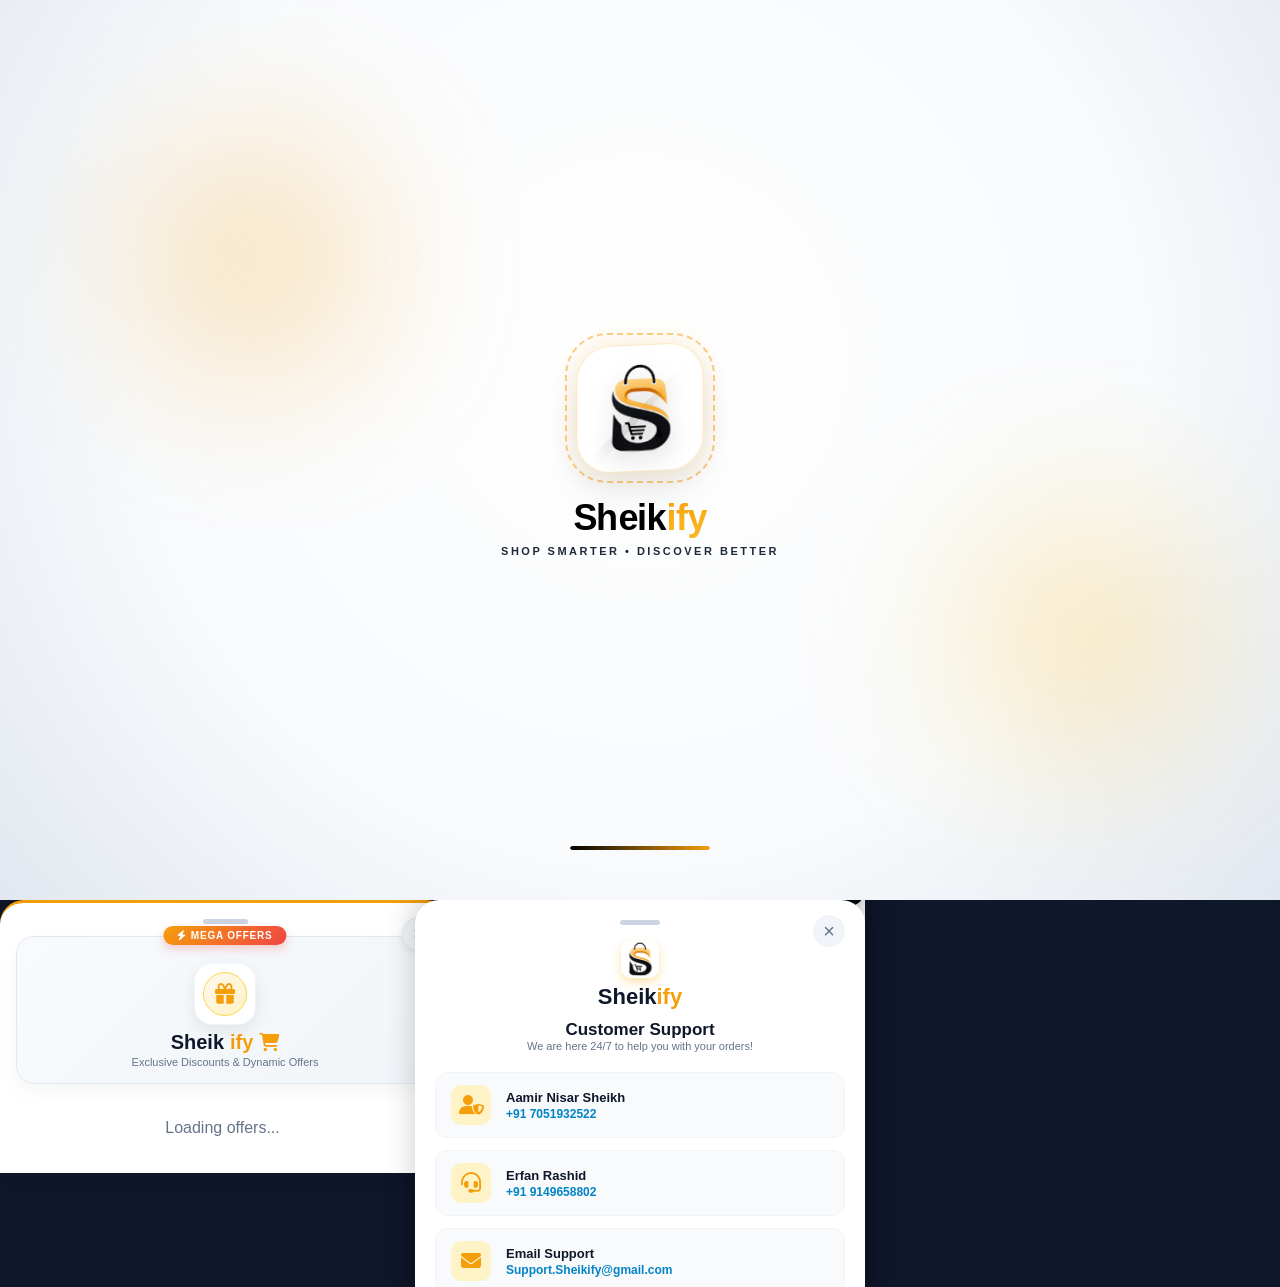
==== commit 5e6709de: "Update index.html" ====
--- a/index.html
+++ b/index.html
@@ -142,42 +142,50 @@
                 <i class="fa-solid fa-microphone mic-icon"></i>
             </div>
 
-            <!-- Hero Banner -->
-            <div class="banner-wrapper" id="bannerWrapper">
-                <section class="hero-banner">
-                    <div class="banner-slider" id="bannerSlider">
-                        <div class="banner-slide active" style="background: linear-gradient(135deg, #0f172a 40%, #ff9900 100%);">
-                            <div class="banner-content">
-                                <span class="tag">BIG SAVINGS, BIGGER SMILES!</span>
-                                <h1>TOP BRANDS<br>BEST DEALS!</h1>
-                                <p>Your favorite products from Amazon, Flipkart, Myntra & more.</p>
-                                <button class="shop-btn">SHOP NOW <i class="fa-solid fa-chevron-right"></i></button>
-                            </div>
-                        </div>
-                        <div class="banner-slide" style="background: linear-gradient(135deg, #312e81 40%, #ec4899 100%);">
-                            <div class="banner-content">
-                                <span class="tag">FASHION FESTIVAL</span>
-                                <h1>UP TO 80% OFF<br>TRENDING STYLES</h1>
-                                <p>Upgrade your wardrobe with top international brands today.</p>
-                                <button class="shop-btn">EXPLORE <i class="fa-solid fa-chevron-right"></i></button>
-                            </div>
-                        </div>
-                        <div class="banner-slide" style="background: linear-gradient(135deg, #064e3b 40%, #10b981 100%);">
-                            <div class="banner-content">
-                                <span class="tag">ELECTRONICS SALE</span>
-                                <h1>SMART GADGETS<br>UNBEATABLE PRICES</h1>
-                                <p>Laptops, Audio & Wearables with extended warranty.</p>
-                                <button class="shop-btn">GRAB DEALS <i class="fa-solid fa-chevron-right"></i></button>
-                            </div>
-                        </div>
-                    </div>
-                    <div class="banner-dots">
-                        <span class="dot active" onclick="goToSlide(0)"></span>
-                        <span class="dot" onclick="goToSlide(1)"></span>
-                        <span class="dot" onclick="goToSlide(2)"></span>
-                    </div>
-                </section>
-            </div>
+<!-- Hero Banner -->
+<div class="banner-wrapper" id="bannerWrapper">
+    <section class="hero-banner">
+        <div class="banner-slider" id="bannerSlider">
+            
+            <!-- Slide 1 (Active by default) -->
+            <div class="banner-slide active" style="background: linear-gradient(to right, rgba(15, 23, 42, 0.95) 0%, rgba(15, 23, 42, 0.7) 45%, rgba(15, 23, 42, 0) 85%), url('https://i.ibb.co/Q7kSdH5T/1785048412006.png') center/cover no-repeat;">
+                <div class="banner-content">
+                    <span class="tag">STREETWEAR SALE</span>
+                    <h1>URBAN STYLES<br>UNBEATABLE PRICES!</h1>
+                    <p>Oversized tees, football jerseys & textured shirts.</p>
+                    <button class="shop-btn">GRAB DEALS <i class="fa-solid fa-chevron-right"></i></button>
+                </div>
+            </div>
+
+            <!-- Slide 2 (No 'active' class here) -->
+            <div class="banner-slide" style="background: linear-gradient(to right, rgba(15, 23, 42, 0.95) 0%, rgba(15, 23, 42, 0.7) 45%, rgba(15, 23, 42, 0) 85%), url('https://i.ibb.co/chcs7NDs/1785049033897.png') center/cover no-repeat;">
+                <div class="banner-content">
+                    <span class="tag">LUXURY BAGS SALE!</span>
+                    <h1>ELEGANT STYLE<br>UNBEATABLE PRICES!</h1>
+                    <p>Premium Black Leather Shoulder Bags & Crossbody with detachable strap..</p>
+                    <button class="shop-btn">SHOP NOW <i class="fa-solid fa-chevron-right"></i></button>
+                </div>
+            </div>
+
+            <!-- Slide 3 (No 'active' class here) -->
+            <div class="banner-slide" style="background: linear-gradient(to right, rgba(15, 23, 42, 0.95) 0%, rgba(15, 23, 42, 0.7) 45%, rgba(15, 23, 42, 0) 85%), url('https://i.ibb.co/hxzPpX8d/1785049761595.png') center/cover no-repeat;">
+                <div class="banner-content">
+                    <span class="tag">SKINCARE SALE</span>
+                    <h1>FRESH GLOW<br>UNBEATABLE PRICES!</h1>
+                    <p>Face wash, day creams & refreshing skincare essentials.</p>
+                    <button class="shop-btn">GRAB DEALS <i class="fa-solid fa-chevron-right"></i></button>
+                </div>
+            </div>
+
+        </div>
+        <div class="banner-dots">
+            <span class="dot active" onclick="goToSlide(0)"></span>
+            <span class="dot" onclick="goToSlide(1)"></span>
+            <span class="dot" onclick="goToSlide(2)"></span>
+        </div>
+    </section>
+</div>
+
         </div>
 
         <!-- Main Content Area -->
--- a/offernav.css
+++ b/offernav.css
@@ -0,0 +1,330 @@
+/* ==========================================
+   SHEIKIFY WHITE THEME 3D OFFERS SHEET
+   ========================================== */
+
+/* Bottom Sheet Base Container */
+.bottom-sheet.offers-sheet-3d {
+    background: #ffffff !important;
+    color: #0f172a !important;
+    border-top: 3px solid #f59e0b;
+    box-shadow: 0 -10px 30px rgba(0, 0, 0, 0.15);
+    border-radius: 24px 24px 0 0;
+    padding: 16px;
+    position: fixed;
+    bottom: 0;
+    left: 0;
+    right: 0;
+    z-index: 1000;
+    box-sizing: border-box;
+    transform: translateY(100%);
+    transition: transform 0.35s cubic-bezier(0.16, 1, 0.3, 1);
+}
+
+.bottom-sheet.offers-sheet-3d.active {
+    transform: translateY(0);
+}
+
+.offers-sheet-3d .sheet-handle {
+    background: #cbd5e1;
+    width: 45px;
+    height: 5px;
+    border-radius: 10px;
+    margin: 0 auto 12px;
+}
+
+/* Fixed Close Button (Cross X Button Issue Resolved) */
+.offers-sheet-3d .close-sheet-btn {
+    position: absolute;
+    top: 14px;
+    right: 14px;
+    background: #f1f5f9;
+    color: #0f172a;
+    width: 34px;
+    height: 34px;
+    border-radius: 50%;
+    border: 1px solid #e2e8f0;
+    font-size: 18px;
+    font-weight: 700;
+    line-height: 1;
+    display: flex;
+    align-items: center;
+    justify-content: center;
+    cursor: pointer;
+    box-shadow: 0 2px 6px rgba(0,0,0,0.08);
+    z-index: 20;
+    transition: all 0.2s ease;
+}
+
+.offers-sheet-3d .close-sheet-btn:hover {
+    background: #e2e8f0;
+    transform: scale(1.05);
+}
+
+/* 3D Header Box */
+.shop-3d-header {
+    background: linear-gradient(135deg, #f8fafc 0%, #f1f5f9 100%);
+    border-radius: 18px;
+    padding: 22px 15px 15px;
+    text-align: center;
+    position: relative;
+    border: 1px solid #e2e8f0;
+    box-shadow: 0 8px 20px rgba(0, 0, 0, 0.04);
+    margin-bottom: 15px;
+}
+
+/* Top Badge */
+.shop-3d-badge {
+    position: absolute;
+    top: -11px;
+    left: 50%;
+    transform: translateX(-50%);
+    background: linear-gradient(135deg, #f59e0b, #ef4444);
+    color: #ffffff;
+    font-size: 10px;
+    font-weight: 800;
+    padding: 4px 14px;
+    border-radius: 20px;
+    letter-spacing: 0.8px;
+    text-transform: uppercase;
+    box-shadow: 0 4px 10px rgba(239, 68, 68, 0.25);
+    z-index: 5;
+}
+
+/* Animated Logo Box Frame */
+.shop-3d-logo-box {
+    width: 62px;
+    height: 62px;
+    margin: 4px auto 6px;
+    border-radius: 18px;
+    background: #ffffff;
+    padding: 6px;
+    box-shadow: 0 6px 16px rgba(0, 0, 0, 0.08);
+    border: 1px solid #f1f5f9;
+    display: flex;
+    align-items: center;
+    justify-content: center;
+    position: relative;
+    overflow: hidden;
+}
+
+/* Animated Icon Circle Inside Header */
+.sheet-anim-circle {
+    width: 44px;
+    height: 44px;
+    border-radius: 50%;
+    background: linear-gradient(135deg, #fff7ed 0%, #fef3c7 100%);
+    border: 1px solid #fcd34d;
+    display: flex;
+    align-items: center;
+    justify-content: center;
+}
+
+.sheet-anim-circle i {
+    font-size: 20px;
+    color: #f59e0b;
+    transition: transform 0.3s ease, opacity 0.3s ease;
+}
+
+/* Title Branding */
+.shop-3d-title {
+    font-size: 20px;
+    font-weight: 900;
+    color: #0f172a;
+    margin-top: 6px;
+    display: flex;
+    align-items: center;
+    justify-content: center;
+    gap: 6px;
+}
+
+.shop-3d-title span.ify-text {
+    color: #f59e0b;
+}
+
+.shop-3d-title i.shop-icon {
+    color: #f59e0b;
+    font-size: 18px;
+}
+
+.shop-3d-sub {
+    font-size: 11px;
+    color: #64748b;
+    margin-top: 2px;
+}
+
+/* Dynamic Dynamic Nav Loop Animation */
+.animated-nav-icon {
+    display: inline-block;
+    transition: transform 0.25s cubic-bezier(0.34, 1.56, 0.64, 1), opacity 0.2s ease;
+}
+
+.animated-nav-icon.swap-out {
+    transform: scale(0.4) rotate(-20deg);
+    opacity: 0;
+}
+
+.animated-nav-icon.swap-in {
+    transform: scale(1.1) rotate(0deg);
+    opacity: 1;
+}
+
+/* Status Messages & Empty State */
+.status-msg {
+    grid-column: 1 / -1;
+    text-align: center;
+    color: #64748b;
+    padding: 20px;
+    font-size: 13px;
+    font-weight: 500;
+}
+
+.status-msg.error {
+    color: #ef4444;
+}
+
+.no-offers-storefront {
+    grid-column: 1 / -1;
+    text-align: center;
+    padding: 10px 10px 20px;
+}
+
+.store-illustration {
+    position: relative;
+    width: 100%;
+    max-width: 300px;
+    background: #ffffff;
+    border-radius: 14px;
+    padding: 12px;
+    margin: 10px auto 16px;
+    box-shadow: 0 10px 25px rgba(0,0,0,0.06);
+    border: 1px solid #f1f5f9;
+}
+
+.store-board {
+    background: #0f172a;
+    color: #ffffff;
+    font-weight: 900;
+    font-size: 11px;
+    letter-spacing: 1px;
+    padding: 6px 10px;
+    border-radius: 6px;
+    border: 2px solid #f59e0b;
+    box-shadow: 0 3px 6px rgba(0,0,0,0.12);
+}
+
+.store-board .highlight {
+    color: #f59e0b;
+}
+
+.store-roof {
+    height: 16px;
+    background: repeating-linear-gradient(
+        90deg,
+        #dc2626,
+        #dc2626 14px,
+        #ffffff 14px,
+        #ffffff 28px
+    );
+    border-radius: 0 0 6px 6px;
+    box-shadow: 0 3px 6px rgba(0,0,0,0.08);
+    margin-bottom: 10px;
+}
+
+.store-windows {
+    display: flex;
+    justify-content: center;
+    gap: 10px;
+    background: #f8fafc;
+    padding: 10px;
+    border-radius: 8px;
+    border: 1px solid #e2e8f0;
+}
+
+.window-box {
+    width: 55px;
+    height: 50px;
+    background: #ffffff;
+    border: 1px solid #cbd5e1;
+    border-radius: 6px;
+    display: flex;
+    align-items: center;
+    justify-content: center;
+    box-shadow: inset 0 2px 4px rgba(0,0,0,0.03);
+}
+
+.window-box .cat-icon {
+    font-size: 18px;
+}
+
+.window-box:nth-child(1) .cat-icon { color: #2563eb; } /* Gadgets Blue */
+.window-box:nth-child(2) .cat-icon { color: #e11d48; } /* Fashion Red */
+.window-box:nth-child(3) .cat-icon { color: #d946ef; } /* Beauty Pink */
+
+.express-van {
+    position: absolute;
+    bottom: -8px;
+    left: -10px;
+    background: #dc2626;
+    color: #ffffff;
+    padding: 4px 8px;
+    border-radius: 10px 14px 4px 10px;
+    display: flex;
+    align-items: center;
+    gap: 4px;
+    box-shadow: 0 4px 10px rgba(220, 38, 38, 0.3);
+    font-size: 8px;
+    font-weight: 800;
+}
+
+.bag-graphic {
+    position: absolute;
+    bottom: -6px;
+    right: -6px;
+    background: #f59e0b;
+    color: #ffffff;
+    width: 26px;
+    height: 26px;
+    border-radius: 6px;
+    display: flex;
+    align-items: center;
+    justify-content: center;
+    font-size: 12px;
+    box-shadow: 0 4px 8px rgba(245, 158, 11, 0.3);
+}
+
+.no-offers-storefront h4 {
+    font-size: 15px;
+    color: #0f172a;
+    font-weight: 800;
+    margin: 4px 0 0;
+}
+
+.no-offers-storefront p {
+    font-size: 11px;
+    color: #64748b;
+    margin-top: 4px;
+    line-height: 1.4;
+}
+
+
+
+/* Smooth Background Blur Overlay Effect */
+.sheet-overlay {
+    position: fixed;
+    top: 0;
+    left: 0;
+    width: 100%;
+    height: 100%;
+    background: rgba(15, 23, 42, 0.4); /* Dark semi-transparent layer */
+    backdrop-filter: blur(6px);         /* Modern Smooth Background Blur */
+    -webkit-backdrop-filter: blur(6px); /* Safari support */
+    opacity: 0;
+    visibility: hidden;
+    transition: opacity 0.3s ease, visibility 0.3s ease;
+    z-index: 999;
+}
+
+.sheet-overlay.active {
+    opacity: 1;
+    visibility: visible;
+}
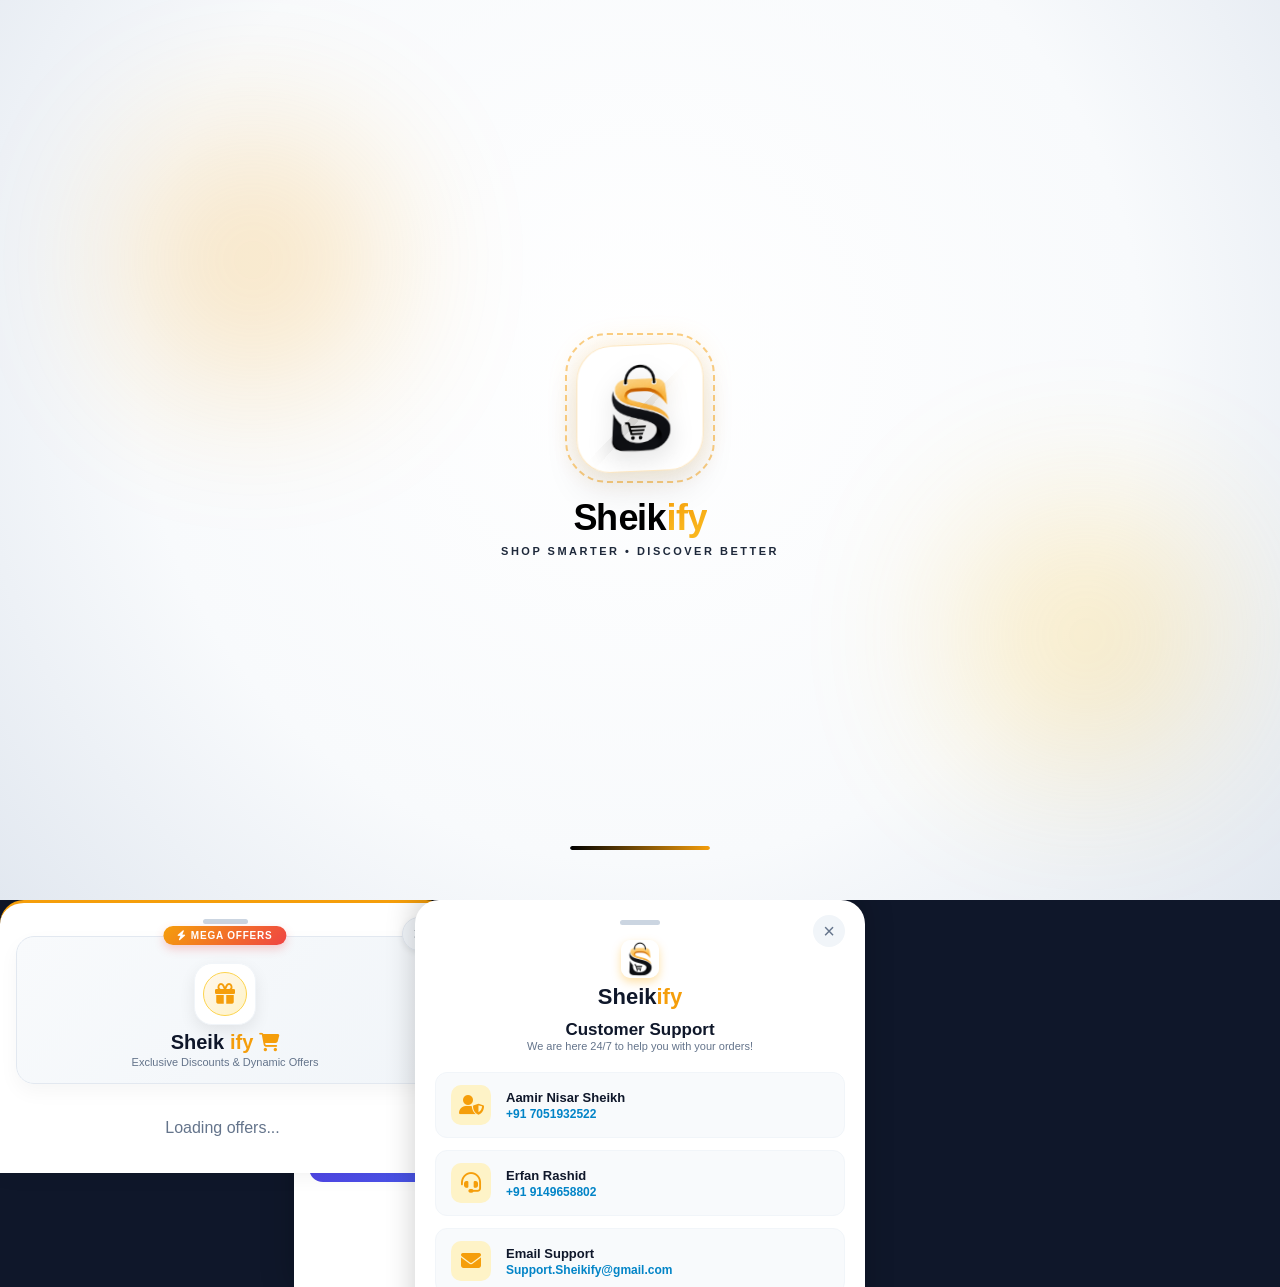
==== commit 5670ba64: "Update index.html" ====
--- a/index.html
+++ b/index.html
@@ -11,6 +11,8 @@
     <link rel="stylesheet" href="splash.css">
     <link rel="stylesheet" href="offer.css">
     <link rel="stylesheet" href="offernav.css">
+    <link rel="manifest" href="manifest.json">
+<meta name="theme-color" content="#0f172a">
     
     <style>
         .main-content {
@@ -463,6 +465,43 @@
         </nav>
 
     </div>
+
+
+
+
+
+<script>
+  
+  let deferredPrompt;
+
+window.addEventListener("beforeinstallprompt", (e) => {
+    e.preventDefault();
+    deferredPrompt = e;
+
+    document.getElementById("installPopup").style.display = "flex";
+});
+
+document.getElementById("installBtn").addEventListener("click", async () => {
+
+    if (!deferredPrompt) {
+        alert("App is not ready to install yet.");
+        return;
+    }
+
+    deferredPrompt.prompt();
+
+    const { outcome } = await deferredPrompt.userChoice;
+
+    if (outcome === "accepted") {
+        console.log("Installed");
+    }
+
+    deferredPrompt = null;
+});
+  
+  
+</script>
+
 
     <!-- Scripts -->
     <script>
@@ -766,5 +805,19 @@
 
         fetchProducts();
     </script>
+    <script>
+if ("serviceWorker" in navigator) {
+    navigator.serviceWorker.register("sw.js")
+    .then(() => console.log("SW Registered"))
+    .catch(err => console.log(err));
+}
+</script>
+    
+    <div id="installPopup">
+    <h2>Install Sheikify</h2>
+    <p>Install app for a better experience.</p>
+    <button id="installBtn">Install Now</button>
+</div>
+    
 </body>
 </html>
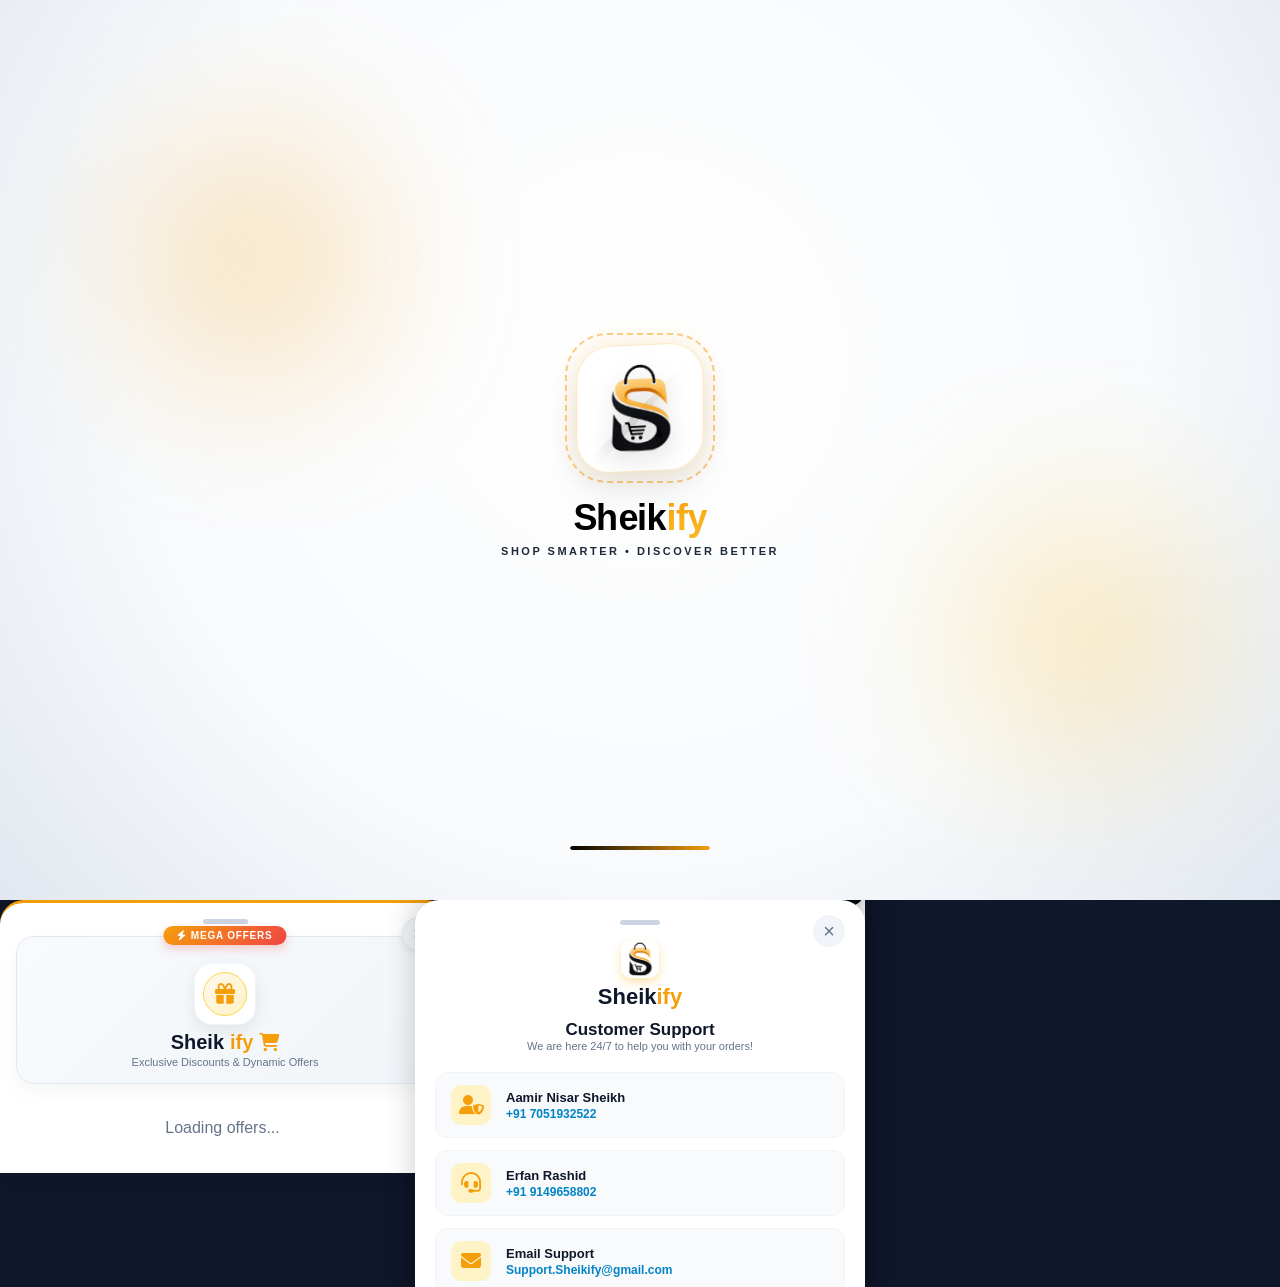
==== commit 71ac7d22: "Update index.html" ====
--- a/index.html
+++ b/index.html
@@ -477,24 +477,23 @@
 window.addEventListener("beforeinstallprompt", (e) => {
     e.preventDefault();
     deferredPrompt = e;
-
     document.getElementById("installPopup").style.display = "flex";
 });
 
 document.getElementById("installBtn").addEventListener("click", async () => {
 
     if (!deferredPrompt) {
-        alert("App is not ready to install yet.");
+        alert("Install not available.");
         return;
     }
 
+    document.getElementById("installPopup").style.display = "none";
+
     deferredPrompt.prompt();
 
-    const { outcome } = await deferredPrompt.userChoice;
-
-    if (outcome === "accepted") {
-        console.log("Installed");
-    }
+    const choice = await deferredPrompt.userChoice;
+
+    console.log(choice.outcome);
 
     deferredPrompt = null;
 });
--- a/sheikh.css
+++ b/sheikh.css
@@ -942,3 +942,61 @@
     overflow-y: auto;
     padding-right: 5px;
 }
+
+
+
+
+#installPopup{
+    position: fixed;
+    left: 50%;
+    bottom: 20px;
+    transform: translateX(-50%);
+    width: calc(100% - 30px);
+    max-width: 380px;
+    background: #0f172a;
+    color: #fff;
+    padding: 20px;
+    border-radius: 18px;
+    box-shadow: 0 15px 40px rgba(0,0,0,.35);
+    display: none;
+    flex-direction: column;
+    align-items: center;
+    text-align: center;
+    z-index: 99999;
+}
+
+#installPopup h2{
+    margin:0 0 8px;
+    font-size:22px;
+}
+
+#installPopup p{
+    margin:0 0 18px;
+    color:#cbd5e1;
+    font-size:14px;
+}
+
+#installBtn{
+    width:100%;
+    padding:14px;
+    border:none;
+    border-radius:12px;
+    background:#f59e0b;
+    color:#fff;
+    font-size:16px;
+    font-weight:700;
+    cursor:pointer;
+}
+
+
+
+
+
+
+
+
+
+
+
+
+
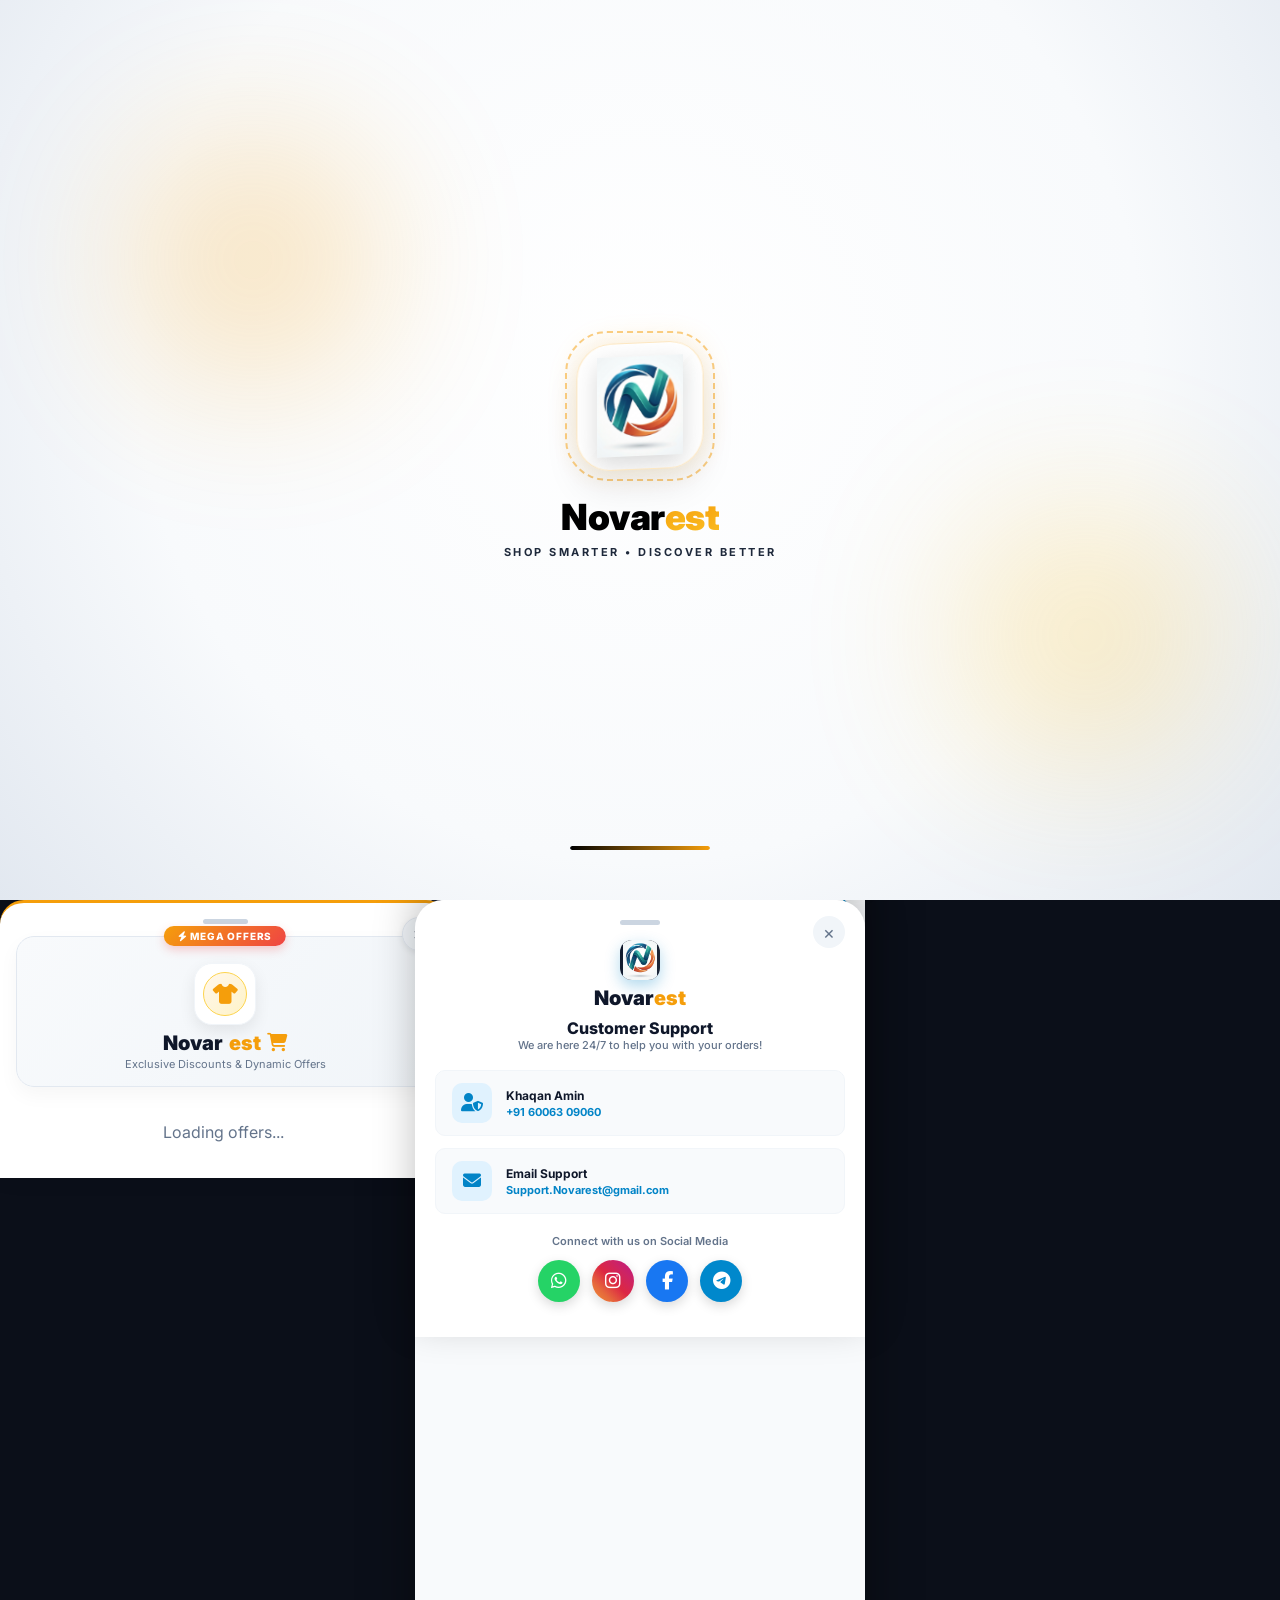
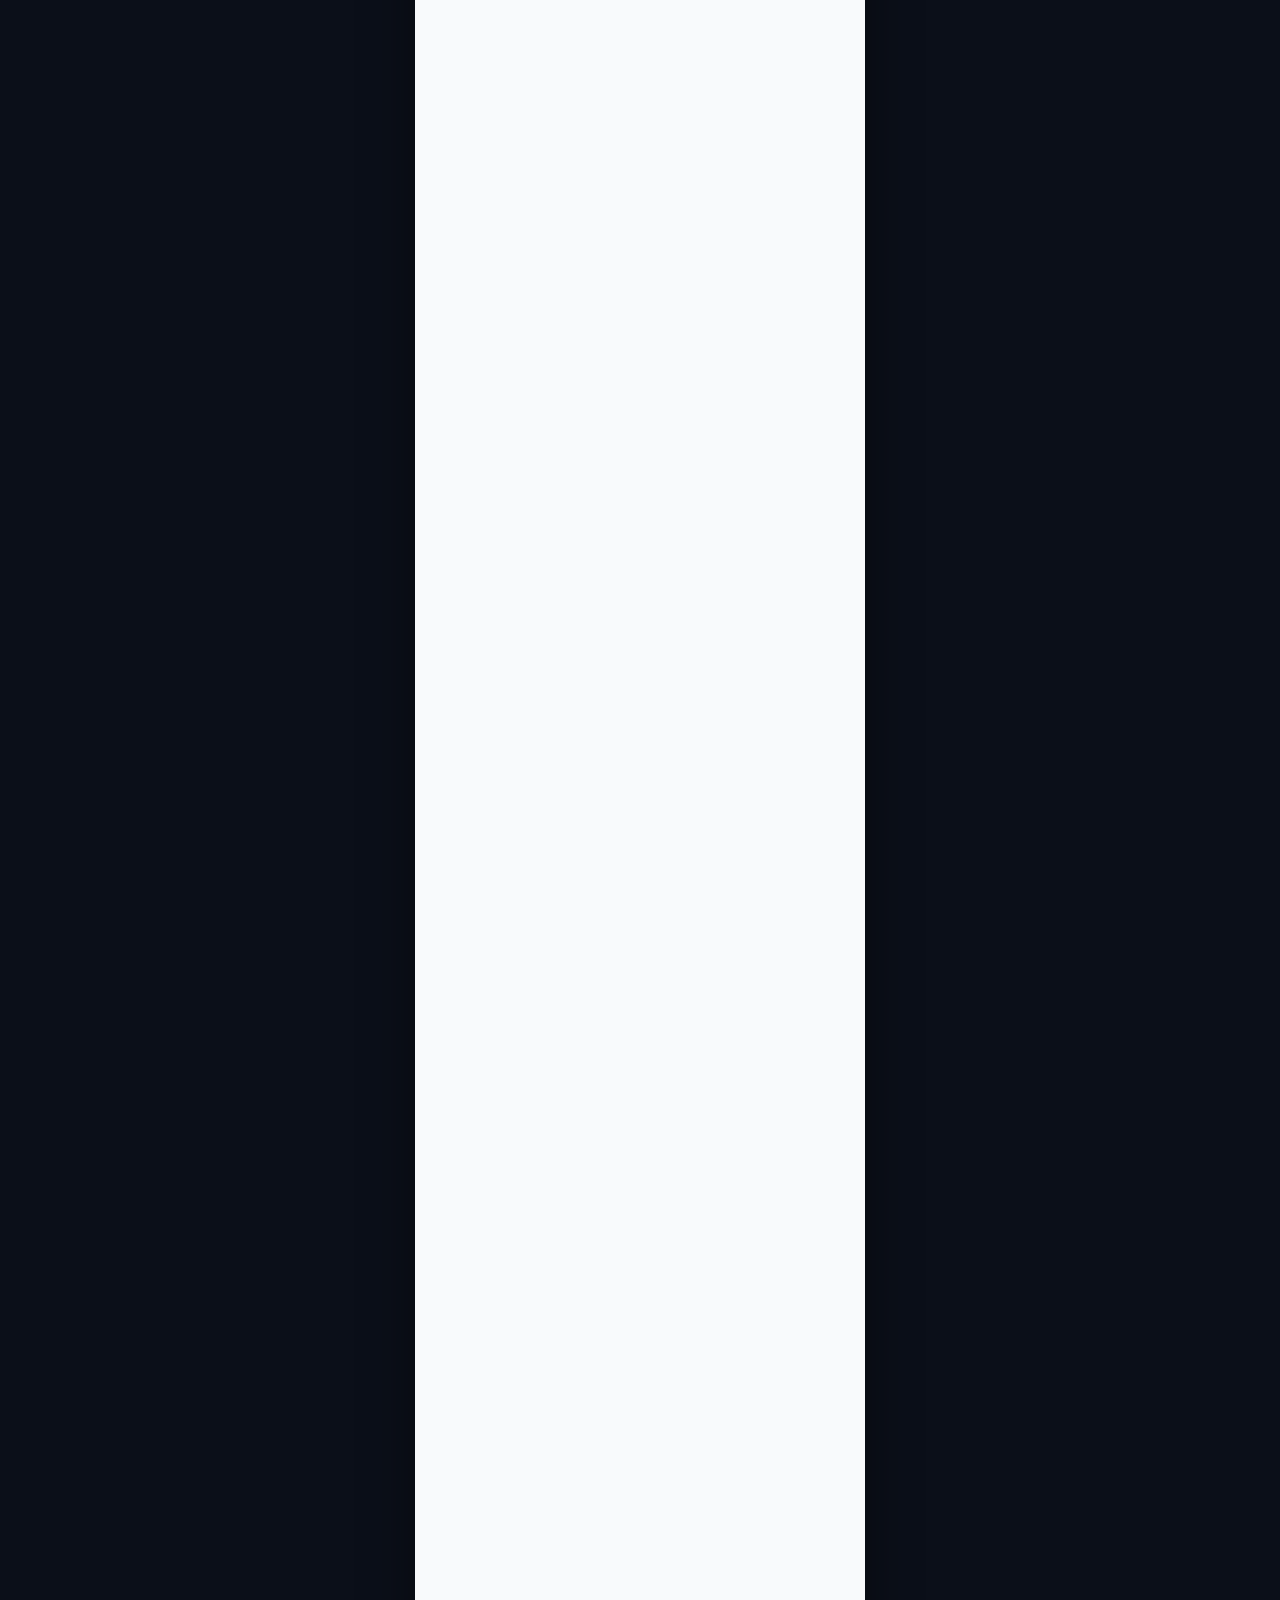
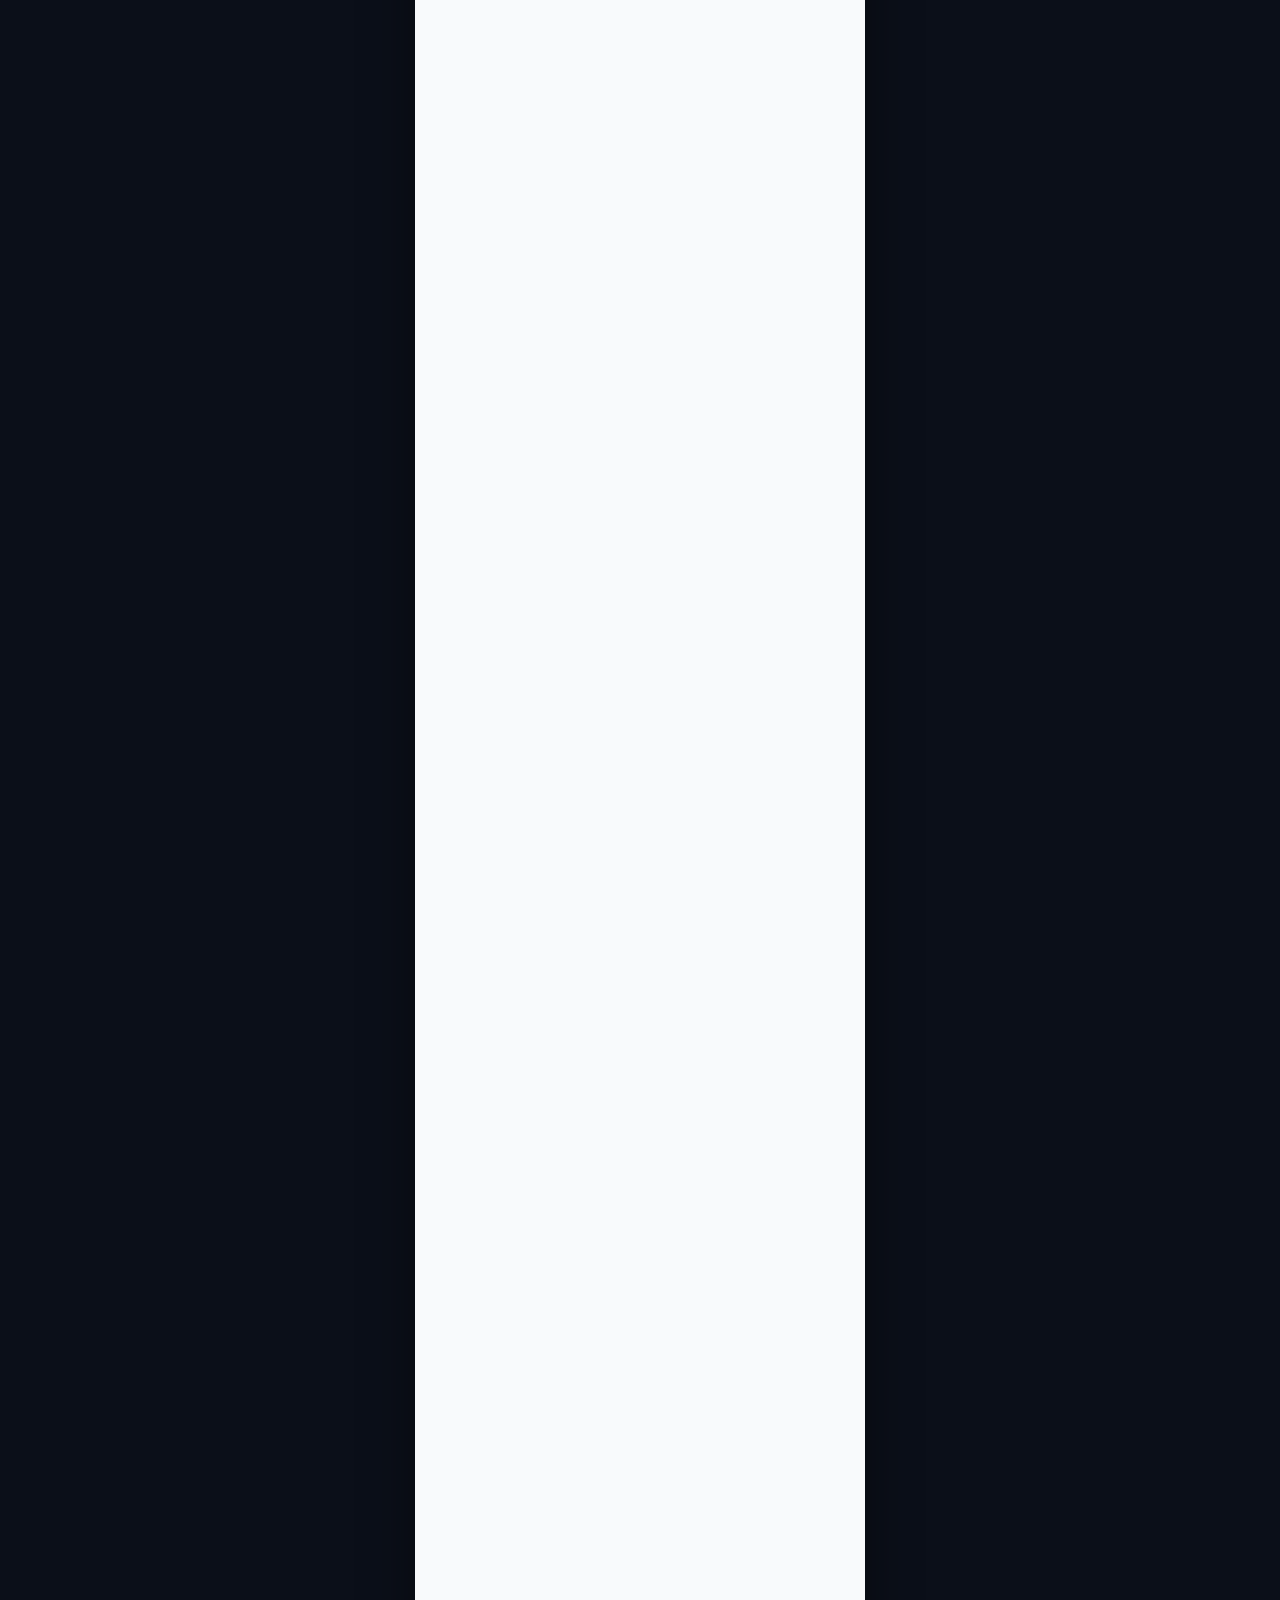
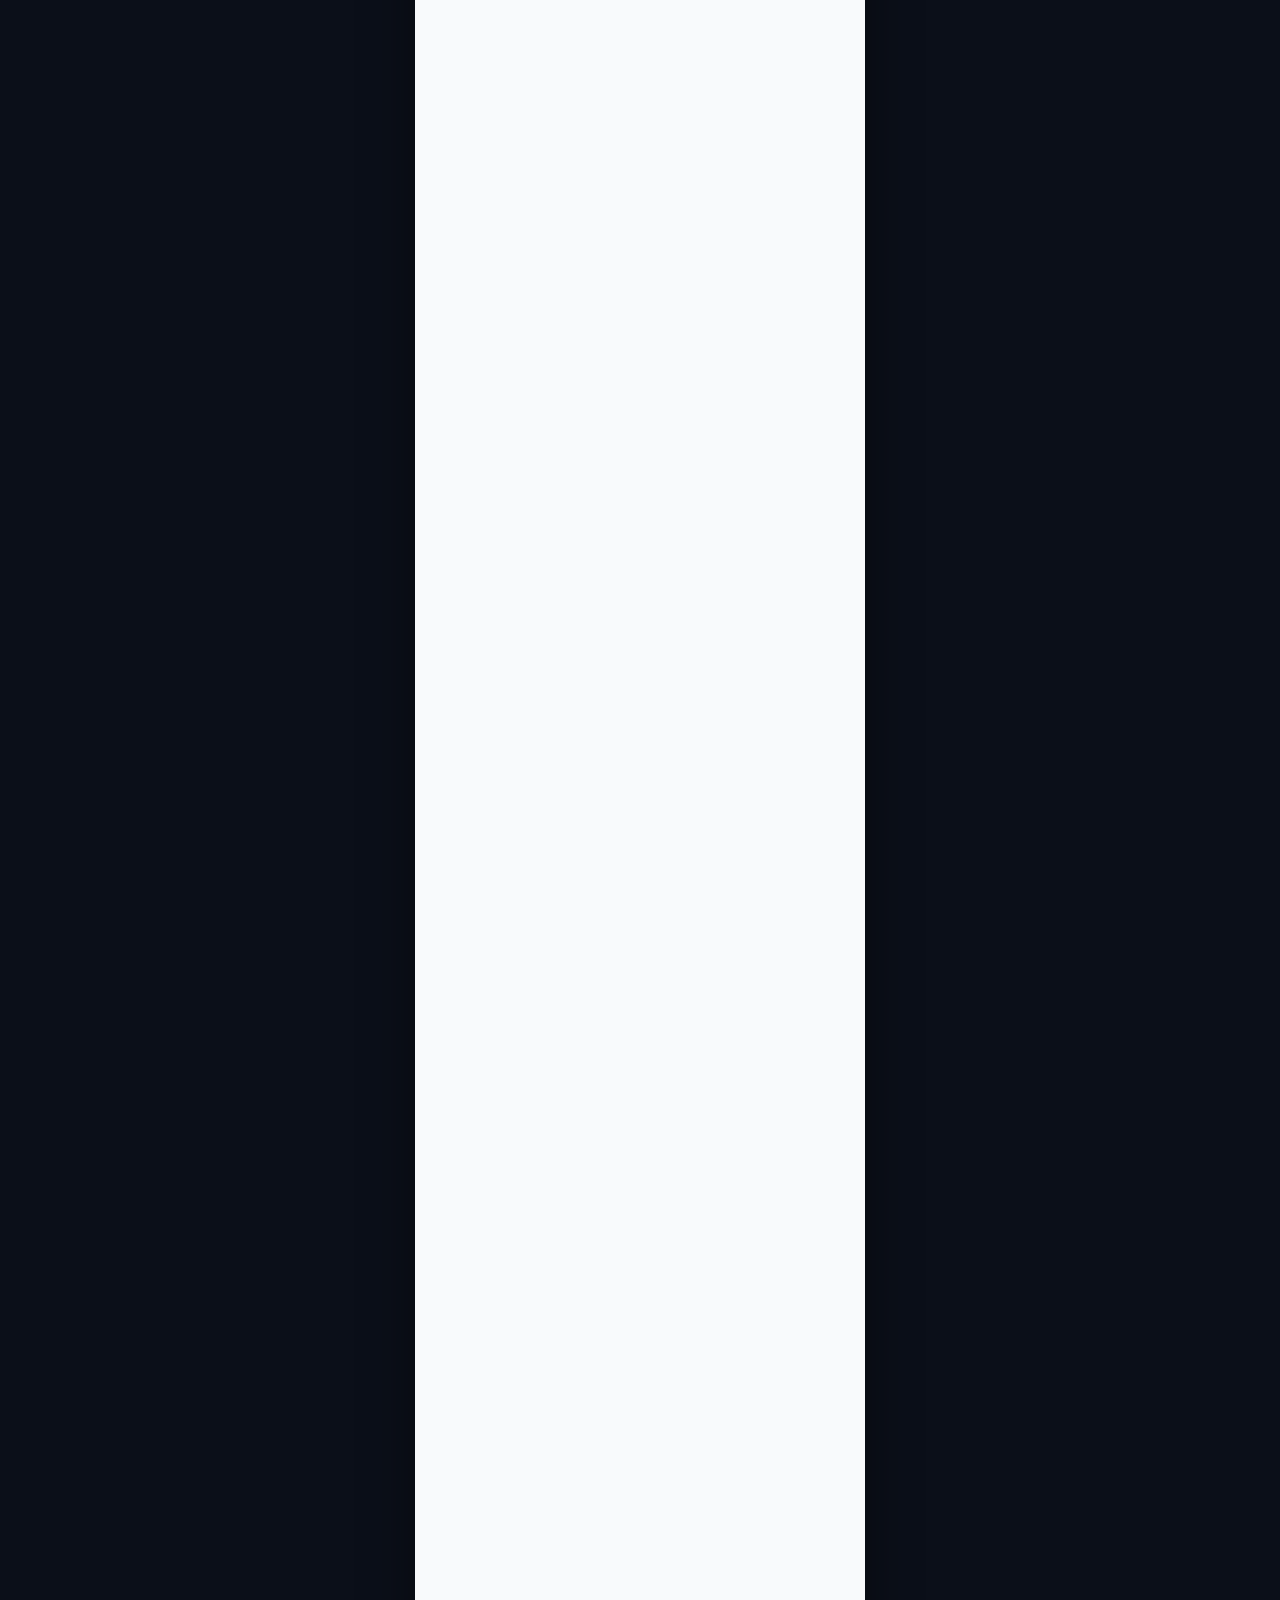
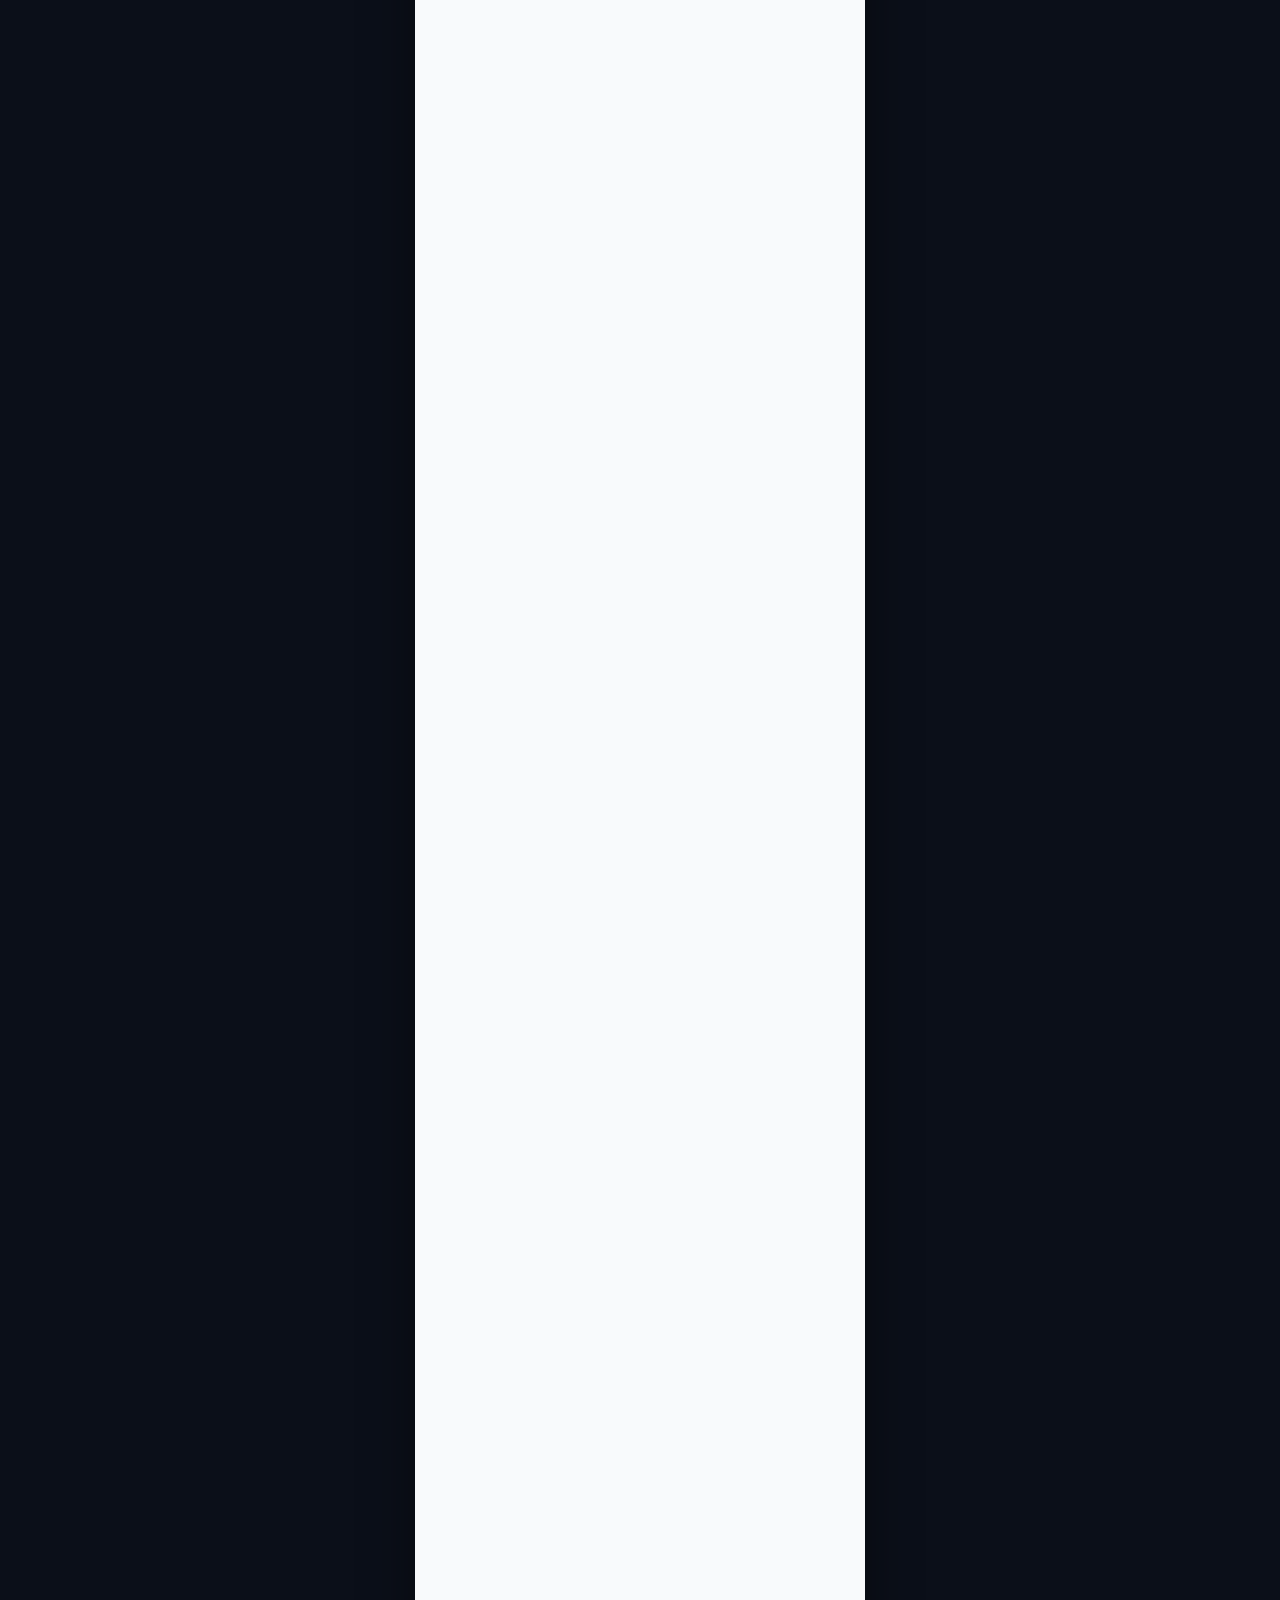
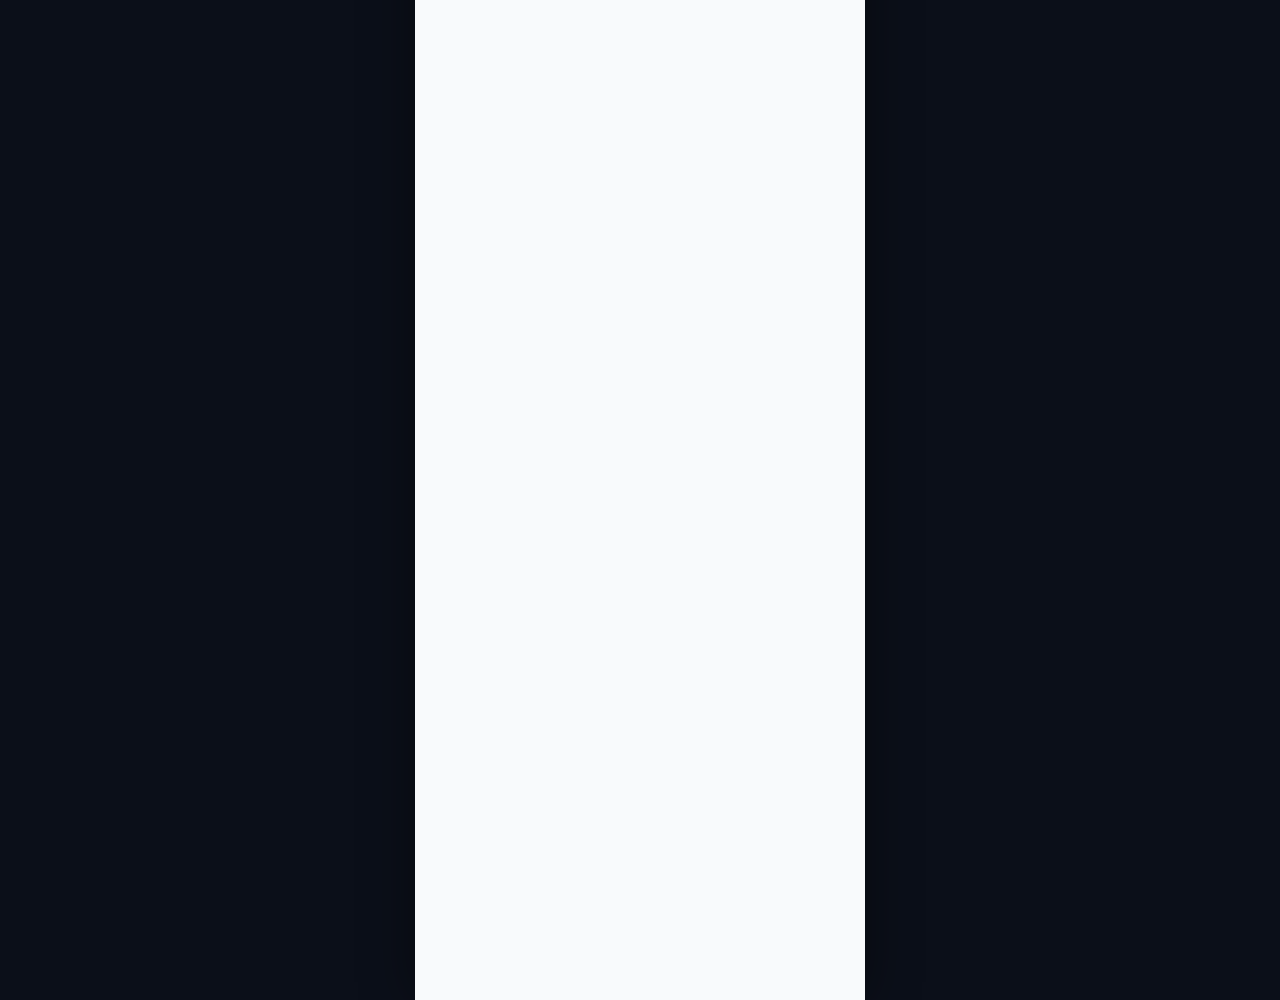
==== commit 7ae984a1: "Add files via upload" ====
--- a/index.html
+++ b/index.html
@@ -3,16 +3,16 @@
 <head>
     <meta charset="UTF-8">
     <meta name="viewport" content="width=device-width, initial-scale=1.0">
-    <title>Sheikify App</title>
+    <title>Novarest Deals App</title>
     <!-- FontAwesome Icons & Inter Font -->
     <link href="https://fonts.googleapis.com/css2?family=Inter:wght@400;500;600;700;800;900&display=swap" rel="stylesheet">
     <link rel="stylesheet" href="https://cdnjs.cloudflare.com/ajax/libs/font-awesome/6.4.0/css/all.min.css">
-    <link rel="stylesheet" href="sheikh.css">
+    <link rel="stylesheet" href="sheikh1.css">
     <link rel="stylesheet" href="splash.css">
     <link rel="stylesheet" href="offer.css">
     <link rel="stylesheet" href="offernav.css">
     <link rel="manifest" href="manifest.json">
-<meta name="theme-color" content="#0f172a">
+    <meta name="theme-color" content="#0f172a">
     
     <style>
         .main-content {
@@ -91,19 +91,19 @@
             <div class="logo-3d-box">
                 <div class="orbit-ring"></div>
                 <div class="logo-glass">
-                    <img src="sheikh.png" alt="Sheikify Logo" class="logo-3d-img">
+                    <img src="sheikh.png" alt="Novarest Logo" class="logo-3d-img">
                 </div>
             </div>
 
             <div class="brand-title">
-                <span>S</span>
-                <span>h</span>
-                <span>e</span>
-                <span>i</span>
-                <span>k</span>
-                <span class="blue-text">i</span>
-                <span class="blue-text">f</span>
-                <span class="blue-text">y</span>
+                <span>N</span>
+                <span>o</span>
+                <span>v</span>
+                <span>a</span>
+                <span>r</span>
+                <span class="blue-text">e</span>
+                <span class="blue-text">s</span>
+                <span class="blue-text">t</span>
             </div>
 
             <p class="brand-tagline">Shop Smarter • Discover Better</p>
@@ -123,10 +123,10 @@
                 <button class="menu-btn" aria-label="Menu"><i class="fa-solid fa-bars"></i></button>
                 <div class="logo-container">
                     <div class="logo-box">
-                        <img src="sheikh.png" alt="Sheikify Logo" class="logo-img">
+                        <img src="sheikh.png" alt="Novarest Logo" class="logo-img">
                     </div>
                     <div class="logo-text">
-                        <h2>Sheik<span style="color:#f59e0b;">ify</span></h2>
+                        <h2>Novar<span style="color:#f59e0b;">est</span></h2>
                         <p><i class="fa-solid fa-cart-shopping" style="color:#f59e0b;"></i> SHOP SMARTER. DISCOVER BETTER.</p>
                     </div>
                 </div>
@@ -144,50 +144,49 @@
                 <i class="fa-solid fa-microphone mic-icon"></i>
             </div>
 
-<!-- Hero Banner -->
-<div class="banner-wrapper" id="bannerWrapper">
-    <section class="hero-banner">
-        <div class="banner-slider" id="bannerSlider">
-            
-            <!-- Slide 1 (Active by default) -->
-            <div class="banner-slide active" style="background: linear-gradient(to right, rgba(15, 23, 42, 0.95) 0%, rgba(15, 23, 42, 0.7) 45%, rgba(15, 23, 42, 0) 85%), url('https://i.ibb.co/Q7kSdH5T/1785048412006.png') center/cover no-repeat;">
-                <div class="banner-content">
-                    <span class="tag">STREETWEAR SALE</span>
-                    <h1>URBAN STYLES<br>UNBEATABLE PRICES!</h1>
-                    <p>Oversized tees, football jerseys & textured shirts.</p>
-                    <button class="shop-btn">GRAB DEALS <i class="fa-solid fa-chevron-right"></i></button>
-                </div>
-            </div>
-
-            <!-- Slide 2 (No 'active' class here) -->
-            <div class="banner-slide" style="background: linear-gradient(to right, rgba(15, 23, 42, 0.95) 0%, rgba(15, 23, 42, 0.7) 45%, rgba(15, 23, 42, 0) 85%), url('https://i.ibb.co/chcs7NDs/1785049033897.png') center/cover no-repeat;">
-                <div class="banner-content">
-                    <span class="tag">LUXURY BAGS SALE!</span>
-                    <h1>ELEGANT STYLE<br>UNBEATABLE PRICES!</h1>
-                    <p>Premium Black Leather Shoulder Bags & Crossbody with detachable strap..</p>
-                    <button class="shop-btn">SHOP NOW <i class="fa-solid fa-chevron-right"></i></button>
-                </div>
-            </div>
-
-            <!-- Slide 3 (No 'active' class here) -->
-            <div class="banner-slide" style="background: linear-gradient(to right, rgba(15, 23, 42, 0.95) 0%, rgba(15, 23, 42, 0.7) 45%, rgba(15, 23, 42, 0) 85%), url('https://i.ibb.co/hxzPpX8d/1785049761595.png') center/cover no-repeat;">
-                <div class="banner-content">
-                    <span class="tag">SKINCARE SALE</span>
-                    <h1>FRESH GLOW<br>UNBEATABLE PRICES!</h1>
-                    <p>Face wash, day creams & refreshing skincare essentials.</p>
-                    <button class="shop-btn">GRAB DEALS <i class="fa-solid fa-chevron-right"></i></button>
-                </div>
-            </div>
-
-        </div>
-        <div class="banner-dots">
-            <span class="dot active" onclick="goToSlide(0)"></span>
-            <span class="dot" onclick="goToSlide(1)"></span>
-            <span class="dot" onclick="goToSlide(2)"></span>
-        </div>
-    </section>
-</div>
-
+            <!-- Hero Banner -->
+            <div class="banner-wrapper" id="bannerWrapper">
+                <section class="hero-banner">
+                    <div class="banner-slider" id="bannerSlider">
+                        
+                        <!-- Slide 1 -->
+                        <div class="banner-slide active" style="background: linear-gradient(to right, rgba(15, 23, 42, 0.95) 0%, rgba(15, 23, 42, 0.7) 45%, rgba(15, 23, 42, 0) 85%), url('https://i.ibb.co/Q7kSdH5T/1785048412006.png') center/cover no-repeat;">
+                            <div class="banner-content">
+                                <span class="tag">FASHION SALE</span>
+                                href="categories.html?cat=Fashion"<h1>TRENDING FASHION<br>UNBEATABLE PRICES!</h1>
+                                <p>Oversized tees, stylish outfits & premium wear.</p>
+                                <button class="shop-btn">GRAB DEALS <i class="fa-solid fa-chevron-right"></i></button>
+                            </div>
+                        </div>
+
+                        <!-- Slide 2 -->
+                        <div class="banner-slide" style="background: linear-gradient(to right, rgba(15, 23, 42, 0.95) 0%, rgba(15, 23, 42, 0.7) 45%, rgba(15, 23, 42, 0) 85%), url('https://i.ibb.co/chcs7NDs/1785049033897.png') center/cover no-repeat;">
+                            <div class="banner-content">
+                                <span class="tag">GADGETS SALE!</span>
+                                <h1>SMART GADGETS<br>UNBEATABLE PRICES!</h1>
+                                <p>Discover top-tier tech accessories and electronics.</p>
+                                <button class="shop-btn">SHOP NOW <i class="fa-solid fa-chevron-right"></i></button>
+                            </div>
+                        </div>
+
+                        <!-- Slide 3 -->
+                        <div class="banner-slide" style="background: linear-gradient(to right, rgba(15, 23, 42, 0.95) 0%, rgba(15, 23, 42, 0.7) 45%, rgba(15, 23, 42, 0) 85%), url('https://i.ibb.co/hxzPpX8d/1785049761595.png') center/cover no-repeat;">
+                            <div class="banner-content">
+                                <span class="tag">SPORTS & FITNESS</span>
+                                <h1>ACTIVE SPORTS<br>UNBEATABLE PRICES!</h1>
+                                <p>Gear up with top sports essentials and activewear.</p>
+                                <button class="shop-btn">GRAB DEALS <i class="fa-solid fa-chevron-right"></i></button>
+                            </div>
+                        </div>
+
+                    </div>
+                    <div class="banner-dots">
+                        <span class="dot active" onclick="goToSlide(0)"></span>
+                        <span class="dot" onclick="goToSlide(1)"></span>
+                        <span class="dot" onclick="goToSlide(2)"></span>
+                    </div>
+                </section>
+            </div>
         </div>
 
         <!-- Main Content Area -->
@@ -196,56 +195,28 @@
             <!-- Top Marketplaces Swipe -->
             <div class="horizontal-list">
                 <div class="brand-item">
-                    <div class="icon-box">
-                        <img src="https://i.ibb.co/KcwW7nWg/oak-Image-1614794068335-article-Large.jpg" alt="Amazon">
-                    </div>
+                    <div class="icon-box"><img src="https://i.ibb.co/KcwW7nWg/oak-Image-1614794068335-article-Large.jpg" alt="Amazon"></div>
                     <span>Amazon</span>
                 </div>
-
                 <div class="brand-item">
-                    <div class="icon-box">
-                        <img src="https://i.ibb.co/99M9Rdbx/flipkart-logo-rounded-flipkart-logo-free-download-flipkart-logo-free-png.png" alt="Flipkart">
-                    </div>
+                    <div class="icon-box"><img src="https://i.ibb.co/99M9Rdbx/flipkart-logo-rounded-flipkart-logo-free-download-flipkart-logo-free-png.png" alt="Flipkart"></div>
                     <span>Flipkart</span>
                 </div>
-
                 <div class="brand-item">
-                    <div class="icon-box">
-                        <img src="https://i.ibb.co/MywB4f56/myntra-logo-myntra-icon-transparent-background-free-png.png" alt="Myntra">
-                    </div>
+                    <div class="icon-box"><img src="https://i.ibb.co/MywB4f56/myntra-logo-myntra-icon-transparent-background-free-png.png" alt="Myntra"></div>
                     <span>Myntra</span>
                 </div>
-
                 <div class="brand-item">
-                    <div class="icon-box">
-                        <img src="https://i.ibb.co/8qR0bG1/free-ajio-icon-svg-download-png-10673446.webp" alt="AJIO">
-                    </div>
+                    <div class="icon-box"><img src="https://i.ibb.co/8qR0bG1/free-ajio-icon-svg-download-png-10673446.webp" alt="AJIO"></div>
                     <span>AJIO</span>
                 </div>
-
                 <div class="brand-item">
-                    <div class="icon-box">
-                        <img src="https://i.ibb.co/m5pBRG2B/meesho-transparent-icon-free-png.png" alt="Meesho">
-                    </div>
+                    <div class="icon-box"><img src="https://i.ibb.co/m5pBRG2B/meesho-transparent-icon-free-png.png" alt="Meesho"></div>
                     <span>Meesho</span>
                 </div>
-
-                <div class="brand-item">
-                    <div class="icon-box">
-                        <img src="https://i.ibb.co/VcSYz6S7/free-nykaa-logo-icon-svg-download-png-2822953.webp" alt="Nykaa">
-                    </div>
-                    <span>Nykaa</span>
-                </div>
-
-                <div class="brand-item">
-                    <div class="icon-box">
-                        <img src="https://i.ibb.co/RpWMqnfZ/20bbe636fdda9e1fe505c198c322ae.webp" alt="Tata CLiQ">
-                    </div>
-                    <span>Tata CLiQ</span>
-                </div>
-            </div>
-
-            <!-- Shop by Category Horizontal Swipe -->
+            </div>
+
+            <!-- Shop by Category Horizontal Swipe (Updated with Fashion, Gadgets, Sports) -->
             <section class="section">
                 <div class="section-header">
                     <h3>Shop by Category</h3>
@@ -256,21 +227,13 @@
                         <div class="cat-circle"><i class="fa-solid fa-shirt"></i></div>
                         <span>Fashion</span>
                     </div>
-                    <div class="cat-item" onclick="window.location.href='categories.html?cat=Electronics'">
-                        <div class="cat-circle"><i class="fa-solid fa-headphones"></i></div>
-                        <span>Electronics</span>
-                    </div>
-                    <div class="cat-item" onclick="window.location.href='categories.html?cat=Home'">
-                        <div class="cat-circle"><i class="fa-solid fa-couch"></i></div>
-                        <span>Home & Kitchen</span>
-                    </div>
-                    <div class="cat-item" onclick="window.location.href='categories.html?cat=Beauty'">
-                        <div class="cat-circle"><i class="fa-solid fa-pump-soap"></i></div>
-                        <span>Beauty</span>
-                    </div>
                     <div class="cat-item" onclick="window.location.href='categories.html?cat=Gadgets'">
-                        <div class="cat-circle"><i class="fa-solid fa-stopwatch"></i></div>
+                        <div class="cat-circle"><i class="fa-solid fa-laptop"></i></div>
                         <span>Gadgets</span>
+                    </div>
+                    <div class="cat-item" onclick="window.location.href='categories.html?cat=Sports'">
+                        <div class="cat-circle"><i class="fa-solid fa-futbol"></i></div>
+                        <span>Sports</span>
                     </div>
                     <div class="cat-item" onclick="window.location.href='categories.html'">
                         <div class="cat-circle"><i class="fa-solid fa-box-open"></i></div>
@@ -329,19 +292,19 @@
                     <a href="#" class="view-all" onclick="fetchProducts(); return false;">View All <i class="fa-solid fa-arrow-right"></i></a>
                 </div>
                 
-                <!-- Premium Sheikify Marketplace Banner -->
+                <!-- Premium Novarest Marketplace Banner -->
                 <div class="sheikify-app-banner">
                     <div class="sheikify-app-brand">
                         <div class="sheikify-logo-frame">
-                            <img src="sheikh.png" alt="Sheikify Logo">
+                            <img src="sheikh.png" alt="Novarest Logo">
                         </div>
                         <div class="sheikify-banner-text">
-                            <h3>Sheikify All-In-One</h3>
+                            <h3>Novarest All-In-One</h3>
                             <p>Marketplace Hub</p>
                         </div>
                     </div>
                     <button class="sheikify-app-btn">
-                        <span>Sheikify</span>
+                        <span>Novarest</span>
                         <i class="fa-solid fa-crown"></i>
                     </button>
                 </div>
@@ -364,16 +327,16 @@
         <!-- Overlay for Sheets -->
         <div class="sheet-overlay" id="sheetOverlay"></div>
 
-        <!-- Customer Care Bottom Sheet Screen -->
+        <!-- Customer Care Bottom Sheet Screen (Updated with Khaqan Amin) -->
         <div class="bottom-sheet" id="customerCareSheet">
             <div class="sheet-handle"></div>
             <button class="close-sheet-btn" onclick="closeSheet('customerCareSheet')">&times;</button>
             
             <div class="sheet-logo-center">
                 <div class="logo-box">
-                    <img src="sheikh.png" alt="Sheikify Logo" class="logo-img">
-                </div>
-                <h2>Sheik<span style="color:#f59e0b;">ify</span></h2>
+                    <img src="sheikh.png" alt="Novarest Logo" class="logo-img">
+                </div>
+                <h2>Novar<span style="color:#f59e0b;">est</span></h2>
             </div>
 
             <h3 class="sheet-title">Customer Support</h3>
@@ -383,22 +346,15 @@
                 <div class="contact-card">
                     <i class="fa-solid fa-user-shield"></i>
                     <div>
-                        <strong>Aamir Nisar Sheikh</strong>
-                        <a href="tel:+917051932522">+91 7051932522</a>
-                    </div>
-                </div>
-                <div class="contact-card">
-                    <i class="fa-solid fa-headset"></i>
-                    <div>
-                        <strong>Erfan Rashid</strong>
-                        <a href="tel:+919149658802">+91 9149658802</a>
+                        <strong>Khaqan Amin</strong>
+                        <a href="tel:+916006309060">+91 60063 09060</a>
                     </div>
                 </div>
                 <div class="contact-card">
                     <i class="fa-solid fa-envelope"></i>
                     <div>
                         <strong>Email Support</strong>
-                        <a href="mailto:Support.Sheikify@gmail.com">Support.Sheikify@gmail.com</a>
+                        <a href="mailto:Support.Novarest@gmail.com">Support.Novarest@gmail.com</a>
                     </div>
                 </div>
             </div>
@@ -414,12 +370,11 @@
             </div>
         </div>
 
-        <!-- UPDATED 3D Dynamic Offers Bottom Sheet Screen -->
+        <!-- Dynamic Offers Bottom Sheet Screen -->
         <div class="bottom-sheet offers-sheet-3d" id="offersSheet">
             <div class="sheet-handle"></div>
             <button class="close-sheet-btn" onclick="closeSheet('offersSheet')" aria-label="Close">&times;</button>
             
-            <!-- 3D Shop Header -->
             <div class="shop-3d-header">
                 <span class="shop-3d-badge"><i class="fa-solid fa-bolt"></i> Mega Offers</span>
                 <div class="shop-3d-logo-box">
@@ -428,28 +383,25 @@
                     </div>
                 </div>
                 <h2 class="shop-3d-title">
-                    Sheik<span class="ify-text">ify</span> 
+                    Novar<span class="ify-text">est</span> 
                     <i class="fa-solid fa-cart-shopping shop-icon"></i>
                 </h2>
                 <p class="shop-3d-sub">Exclusive Discounts & Dynamic Offers</p>
             </div>
 
-            <!-- Products Grid / Empty Vector State Area -->
             <div class="products-grid scrollable-grid" id="offersGrid">
                 <p style="grid-column: 1/-1; text-align: center; color: #64748b; padding: 20px;">Loading offers...</p>
             </div>
         </div>
 
-        <!-- Bottom Navigation Bar with Dynamic Looping Icon -->
+        <!-- Bottom Navigation Bar -->
         <nav class="bottom-nav">
             <a href="#" class="nav-item active" onclick="setActiveNav(this)">
                 <div class="icon-wrap"><i class="fa-solid fa-house"></i></div>
                 <span>Home</span>
             </a>
             <a href="categories.html" class="nav-item" onclick="setActiveNav(this)">
-                <div class="icon-wrap">
-                    <i class="fa-solid fa-border-all"></i>
-                </div>
+                <div class="icon-wrap"><i class="fa-solid fa-border-all"></i></div>
                 <span>Categories</span>
             </a>
             <a href="#" class="nav-item" id="animatedOffersNavItem" onclick="setActiveNav(this); openSheet('offersSheet')">
@@ -463,54 +415,11 @@
                 <span>Customer Care</span>
             </a>
         </nav>
-
     </div>
-
-
-
-
-
-<script>
-  
-  let deferredPrompt;
-
-window.addEventListener("beforeinstallprompt", (e) => {
-    e.preventDefault();
-    deferredPrompt = e;
-    document.getElementById("installPopup").style.display = "flex";
-});
-
-document.getElementById("installBtn").addEventListener("click", async () => {
-
-    if (!deferredPrompt) {
-        alert("Install not available.");
-        return;
-    }
-
-    document.getElementById("installPopup").style.display = "none";
-
-    deferredPrompt.prompt();
-
-    const choice = await deferredPrompt.userChoice;
-
-    console.log(choice.outcome);
-
-    deferredPrompt = null;
-});
-  
-  
-</script>
-
 
     <!-- Scripts -->
     <script>
-        // Dynamic Icon Looping Sequence Engine (Gift -> Shirt -> Laptop -> Tag)
-        const OFFER_LOOP_ICONS = [
-            'fa-gift',
-            'fa-shirt',
-            'fa-laptop',
-            'fa-tag'
-        ];
+        const OFFER_LOOP_ICONS = ['fa-gift', 'fa-shirt', 'fa-laptop', 'fa-tag'];
         let currentIconIndex = 0;
 
         function cycleNavIcons() {
@@ -535,20 +444,18 @@
             }, 250);
         }
 
-        // Start 2.5 second looping timer
         setInterval(cycleNavIcons, 2500);
 
-        // --- Splash Screen Handling with SessionStorage ---
         document.addEventListener('DOMContentLoaded', () => {
             const splash = document.getElementById('splashScreen');
-            const hasSeenSplash = sessionStorage.getItem('sheikify_splash_shown');
+            const hasSeenSplash = sessionStorage.getItem('novarest_splash_shown');
 
             if (hasSeenSplash) {
                 splash.style.display = 'none';
             } else {
                 setTimeout(() => {
                     splash.classList.add('fade-out');
-                    sessionStorage.setItem('sheikify_splash_shown', 'true');
+                    sessionStorage.setItem('novarest_splash_shown', 'true');
                     
                     setTimeout(() => {
                         splash.style.display = 'none';
@@ -557,7 +464,6 @@
             }
         });
 
-        // Banner Slider Logic
         let currentSlide = 0;
         const slides = document.querySelectorAll('.banner-slide');
         const dots = document.querySelectorAll('.banner-dots .dot');
@@ -604,7 +510,6 @@
             });
         });
 
-        // Header Scroll & Height Synchronization Logic
         const topHeader = document.getElementById("topHeaderZone");
         const mainContent = document.querySelector(".main-content");
 
@@ -623,19 +528,6 @@
             requestAnimationFrame(syncHeaderHeight);
         }
 
-        if (window.ResizeObserver && topHeader) {
-            const headerObserver = new ResizeObserver(() => {
-                requestAnimationFrame(syncHeaderHeight);
-            });
-            headerObserver.observe(topHeader);
-        }
-
-        if (topHeader) {
-            topHeader.addEventListener("transitionend", () => {
-                requestAnimationFrame(syncHeaderHeight);
-            });
-        }
-
         window.addEventListener("scroll", updateHeader, { passive: true });
         window.addEventListener("resize", syncHeaderHeight);
         window.addEventListener("DOMContentLoaded", syncHeaderHeight);
@@ -652,14 +544,12 @@
 
         let allProducts = [];
 
-        // Dynamic Brand Logos Mapping
         const BRAND_LOGOS = {
             'amazon': 'https://i.ibb.co/KcwW7nWg/oak-Image-1614794068335-article-Large.jpg',
             'flipkart': 'https://i.ibb.co/99M9Rdbx/flipkart-logo-rounded-flipkart-logo-free-download-flipkart-logo-free-png.png',
             'myntra': 'https://i.ibb.co/MywB4f56/myntra-logo-myntra-icon-transparent-background-free-png.png',
             'ajio': 'https://i.ibb.co/8g71Dmkn/61675b089b1c8-384x384.png',
-            'meesho': 'https://i.ibb.co/m5pBRG2B/meesho-transparent-icon-free-png.png',
-            'nykaa': 'https://i.ibb.co/VcSYz6S7/free-nykaa-logo-icon-svg-download-png-2822953.webp'
+            'meesho': 'https://i.ibb.co/m5pBRG2B/meesho-transparent-icon-free-png.png'
         };
 
         function getMarketplaceBadge(m) {
@@ -693,7 +583,6 @@
             return text.length > limit ? text.substring(0, limit) + '...' : text;
         }
 
-        // Main Deals Fetch
         async function fetchProducts() {
             const grid = document.getElementById('productsGrid');
             const { data, error } = await _supabase.from('products').select('*').order('created_at', { ascending: false });
@@ -708,7 +597,6 @@
             renderProducts(allProducts, grid);
         }
 
-        // Dynamic Fetch Offers for Sheikify Marketplace
         async function fetchOfferProducts() {
             const offersGrid = document.getElementById('offersGrid');
             offersGrid.innerHTML = '<p class="status-msg">Loading exclusive offers...</p>';
@@ -730,30 +618,11 @@
                     <div class="no-offers-storefront">
                         <div class="store-illustration">
                             <div class="store-board">
-                                SHEIK<span class="highlight">IFY</span> MARKETPLACE
+                                NOVAREST <span class="highlight">DEALS</span>
                             </div>
-                            <div class="store-roof"></div>
-                            <div class="store-windows">
-                                <div class="window-box" title="Gadgets & Electronics">
-                                    <i class="fa-solid fa-laptop cat-icon"></i>
-                                </div>
-                                <div class="window-box" title="Fashion & Apparel">
-                                    <i class="fa-solid fa-shirt cat-icon"></i>
-                                </div>
-                                <div class="window-box" title="Beauty & Personal Care">
-                                    <i class="fa-solid fa-sparkles cat-icon"></i>
-                                </div>
-                            </div>
-                            <div class="express-van">
-                                <i class="fa-solid fa-truck-fast"></i>
-                                <span>EXPRESS DELIVERY</span>
-                            </div>
-                            <div class="bag-graphic">
-                                <i class="fa-solid fa-bag-shopping"></i>
-                            </div>
                         </div>
                         <h4>No Active Offers Right Now</h4>
-                        <p>New discounts on Gadgets, Fashion, and Beauty products are coming soon!</p>
+                        <p>New discounts on Fashion, Gadgets, and Sports are coming soon!</p>
                     </div>
                 `;
                 return;
@@ -804,19 +673,5 @@
 
         fetchProducts();
     </script>
-    <script>
-if ("serviceWorker" in navigator) {
-    navigator.serviceWorker.register("sw.js")
-    .then(() => console.log("SW Registered"))
-    .catch(err => console.log(err));
-}
-</script>
-    
-    <div id="installPopup">
-    <h2>Install Sheikify</h2>
-    <p>Install app for a better experience.</p>
-    <button id="installBtn">Install Now</button>
-</div>
-    
 </body>
 </html>
--- a/sheikh1.css
+++ b/sheikh1.css
@@ -0,0 +1,1193 @@
+/* ==========================================================================
+   NOVAREST DEALS APP - ULTRA PREMIUM DESIGN SYSTEM (SKY BLUE & RED THEME)
+   ========================================================================== */
+
+:root {
+    --bg-primary: #0b0f19;
+    --bg-secondary: #111827;
+    --surface: #ffffff;
+    --surface-glass: rgba(255, 255, 255, 0.85);
+    --text-main: #0f172a;
+    --text-muted: #64748b;
+    --accent: #0284c7; /* Sky Blue Accent */
+    --accent-gradient: linear-gradient(135deg, #0284c7 0%, #0369a1 100%);
+    --primary-gradient: linear-gradient(135deg, #0f172a 0%, #1e293b 100%);
+    --danger: #ef4444; /* Vibrant Red */
+    --success: #10b981;
+    --border-light: #f1f5f9;
+    --shadow-soft: 0 10px 30px rgba(0, 0, 0, 0.06);
+    --shadow-card: 0 4px 20px rgba(0, 0, 0, 0.04);
+    --radius-lg: 20px;
+    --radius-md: 14px;
+    --radius-sm: 10px;
+}
+
+* {
+    margin: 0;
+    padding: 0;
+    box-sizing: border-box;
+    font-family: 'Inter', -apple-system, BlinkMacSystemFont, sans-serif;
+    -webkit-tap-highlight-color: transparent;
+}
+
+body {
+    background-color: var(--bg-primary);
+    color: var(--text-main);
+    display: flex;
+    justify-content: center;
+    overflow-x: hidden;
+}
+
+.app-container {
+    width: 100%;
+    max-width: 450px;
+    background: #f8fafc;
+    min-height: 1000vh;
+    padding-bottom: 95px;
+    position: relative;
+    box-shadow: 0 0 50px rgba(0,0,0,0.4);
+    overflow-x: hidden;
+}
+
+/* ==========================================================================
+   TOP STICKY ANIMATED ZONE (Sky Blue & Red Gradient Shift)
+   ========================================================================== */
+
+.top-animated-zone {
+    position: fixed;
+    top: 0;
+    left: 50%;
+    transform: translateX(-50%);
+    width: 100%;
+    max-width: 450px;
+    z-index: 999;
+    background: linear-gradient(-45deg, #e0f2fe, #fee2e2, #bae6fd, #fecaca);
+    background-size: 400% 400%;
+    animation: gradientShift 10s ease infinite;
+    backdrop-filter: blur(12px);
+    padding-bottom: 12px;
+    border-bottom-left-radius: 28px;
+    border-bottom-right-radius: 28px;
+    transition: all 0.4s cubic-bezier(0.16, 1, 0.3, 1);
+    box-shadow: 0 10px 30px rgba(2, 132, 199, 0.12);
+}
+
+@keyframes gradientShift {
+    0% { background-position: 0% 50%; }
+    50% { background-position: 100% 50%; }
+    100% { background-position: 0% 50%; }
+}
+
+/* Header UI */
+.header {
+    display: flex;
+    align-items: center;
+    justify-content: space-between;
+    padding: 14px 18px;
+    transition: padding 0.3s ease;
+}
+
+.menu-btn {
+    background: #f1f5f9;
+    border: none;
+    font-size: 18px;
+    width: 40px;
+    height: 40px;
+    border-radius: 12px;
+    cursor: pointer;
+    color: var(--text-main);
+    display: flex;
+    align-items: center;
+    justify-content: center;
+    transition: all 0.2s ease;
+}
+
+.menu-btn:active {
+    transform: scale(0.92);
+    background: #e2e8f0;
+}
+
+.logo-container {
+    display: flex;
+    align-items: center;
+    gap: 10px;
+}
+
+.logo-box {
+    width: 40px;
+    height: 40px;
+    background: var(--primary-gradient);
+    border-radius: 12px;
+    display: flex;
+    align-items: center;
+    justify-content: center;
+    box-shadow: 0 6px 15px rgba(2, 132, 199, 0.3);
+    overflow: hidden;
+}
+
+.logo-img {
+    width: 100%;
+    height: 100%;
+    object-fit: contain;
+}
+
+.logo-text h2 {
+    font-size: 18px;
+    font-weight: 800;
+    color: var(--text-main);
+    line-height: 1.1;
+    letter-spacing: -0.3px;
+}
+
+.logo-text h2 span {
+    color: var(--danger);
+}
+
+.logo-text p {
+    font-size: 8px;
+    font-weight: 700;
+    letter-spacing: 0.6px;
+    color: var(--text-muted);
+    margin-top: 2px;
+    display: flex;
+    align-items: center;
+    gap: 3px;
+}
+
+.logo-text p i {
+    color: var(--accent);
+}
+
+.notification-btn {
+    position: relative;
+    width: 40px;
+    height: 40px;
+    background: #f1f5f9;
+    border-radius: 12px;
+    display: flex;
+    align-items: center;
+    justify-content: center;
+    font-size: 18px;
+    color: var(--text-main);
+    cursor: pointer;
+    transition: all 0.2s ease;
+}
+
+.notification-btn:active {
+    transform: scale(0.92);
+}
+
+.notification-btn .badge {
+    position: absolute;
+    top: -4px;
+    right: -4px;
+    background: var(--danger);
+    color: white;
+    font-size: 9px;
+    width: 17px;
+    height: 17px;
+    border-radius: 50%;
+    display: flex;
+    align-items: center;
+    justify-content: center;
+    font-weight: 800;
+    box-shadow: 0 2px 5px rgba(239, 68, 68, 0.4);
+}
+
+/* Search Bar UI */
+.search-bar {
+    margin: 0 16px 10px;
+    background: #ffffff;
+    border-radius: 16px;
+    display: flex;
+    align-items: center;
+    padding: 10px 14px;
+    box-shadow: 0 4px 20px rgba(0, 0, 0, 0.04);
+    border: 1px solid var(--border-light);
+    transition: all 0.3s ease;
+}
+
+.search-bar:focus-within {
+    border-color: var(--accent);
+    box-shadow: 0 4px 20px rgba(2, 132, 199, 0.15);
+}
+
+.search-bar input {
+    border: none;
+    background: transparent;
+    width: 100%;
+    margin: 0 10px;
+    outline: none;
+    font-size: 13px;
+    font-weight: 500;
+    color: var(--text-main);
+}
+
+.search-bar input::placeholder {
+    color: #94a3b8;
+}
+
+.search-icon, .camera-icon, .mic-icon {
+    color: var(--text-muted);
+    font-size: 15px;
+    cursor: pointer;
+    transition: color 0.2s;
+}
+
+.camera-icon:hover, .mic-icon:hover {
+    color: var(--accent);
+}
+
+.camera-icon {
+    margin-right: 12px;
+    color: var(--danger);
+}
+
+/* Hero Banner Slider */
+.banner-wrapper {
+    max-height: 160px;
+    opacity: 1;
+    overflow: hidden;
+    transition: max-height 0.4s ease, opacity 0.3s ease;
+}
+
+.hero-banner {
+    margin: 0 16px;
+    border-radius: var(--radius-md);
+    position: relative;
+    overflow: hidden;
+    height: 145px;
+    box-shadow: 0 8px 25px rgba(15, 23, 42, 0.15);
+}
+
+.banner-slider {
+    position: relative;
+    width: 100%;
+    height: 100%;
+}
+
+.banner-slide {
+    position: absolute;
+    top: 0;
+    left: 0;
+    width: 100%;
+    height: 100%;
+    padding: 18px 20px;
+    color: white;
+    opacity: 0;
+    transform: scale(0.98);
+    transition: opacity 0.5s ease, transform 0.5s ease;
+    display: flex;
+    flex-direction: column;
+    justify-content: center;
+}
+
+.banner-slide.active {
+    opacity: 1;
+    transform: scale(1);
+    position: relative;
+}
+
+.banner-content .tag {
+    background: rgba(2, 132, 199, 0.25);
+    color: #38bdf8;
+    font-size: 9px;
+    font-weight: 800;
+    padding: 3px 8px;
+    border-radius: 6px;
+    letter-spacing: 0.5px;
+    display: inline-flex;
+    align-items: center;
+    gap: 4px;
+    margin-bottom: 6px;
+    border: 1px solid rgba(56, 189, 248, 0.3);
+}
+
+.banner-content h1 {
+    font-size: 16px;
+    font-weight: 800;
+    margin: 2px 0 4px;
+    line-height: 1.25;
+    letter-spacing: -0.2px;
+}
+
+.banner-content p {
+    font-size: 10px;
+    color: #cbd5e1;
+    max-width: 65%;
+    margin-bottom: 10px;
+    line-height: 1.3;
+}
+
+.shop-btn {
+    background: var(--accent-gradient);
+    color: #ffffff;
+    border: none;
+    padding: 6px 14px;
+    border-radius: 20px;
+    font-weight: 800;
+    font-size: 10px;
+    cursor: pointer;
+    box-shadow: 0 4px 12px rgba(2, 132, 199, 0.35);
+    display: inline-flex;
+    align-items: center;
+    gap: 5px;
+    transition: transform 0.2s;
+}
+
+.shop-btn:active {
+    transform: scale(0.95);
+}
+
+.banner-dots {
+    display: flex;
+    gap: 5px;
+    position: absolute;
+    bottom: 8px;
+    right: 15px;
+    z-index: 5;
+}
+
+.dot {
+    width: 6px;
+    height: 6px;
+    background: rgba(255, 255, 255, 0.4);
+    border-radius: 50%;
+    cursor: pointer;
+    transition: all 0.3s;
+}
+
+.dot.active {
+    background: white;
+    width: 18px;
+    border-radius: 3px;
+}
+
+/* Collapsed Header State on Scroll */
+.top-animated-zone.collapsed {
+    padding-bottom: 6px;
+    box-shadow: 0 8px 20px rgba(15, 23, 42, 0.12);
+    border-bottom-left-radius: 20px;
+    border-bottom-right-radius: 20px;
+}
+
+.top-animated-zone.collapsed .header {
+    padding: 10px 16px 4px;
+}
+
+.top-animated-zone.collapsed .logo-box {
+    width: 32px;
+    height: 32px;
+}
+
+.top-animated-zone.collapsed .logo-text h2 {
+    font-size: 15px;
+}
+
+.top-animated-zone.collapsed .logo-text p {
+    display: none;
+}
+
+.top-animated-zone.collapsed .menu-btn,
+.top-animated-zone.collapsed .notification-btn {
+    width: 34px;
+    height: 34px;
+    font-size: 15px;
+}
+
+.top-animated-zone.collapsed .search-bar {
+    padding: 7px 12px;
+    margin: 0 16px 6px;
+}
+
+.top-animated-zone.collapsed .banner-wrapper {
+    max-height: 0;
+    opacity: 0;
+    margin: 0;
+}
+
+/* ==========================================================================
+   MAIN SECTIONS & SWIPERS
+   ========================================================================== */
+
+.main-content {
+    position: relative;
+    z-index: 1;
+}
+
+.section {
+    padding: 16px 16px 0;
+}
+
+.section-header {
+    display: flex;
+    justify-content: space-between;
+    align-items: center;
+    margin-bottom: 12px;
+}
+
+.section-header h3 {
+    font-size: 15px;
+    font-weight: 800;
+    color: var(--text-main);
+    letter-spacing: -0.2px;
+}
+
+.view-all {
+    font-size: 12px;
+    color: var(--accent);
+    text-decoration: none;
+    font-weight: 700;
+    display: flex;
+    align-items: center;
+    gap: 4px;
+}
+
+/* Horizontal Swipers Fix */
+.horizontal-list, .category-grid {
+    display: flex !important;
+    overflow-x: auto !important;
+    white-space: nowrap !important;
+    scroll-behavior: smooth;
+    -webkit-overflow-scrolling: touch;
+    padding: 4px 16px 12px !important;
+    gap: 14px !important;
+    width: 100% !important;
+    box-sizing: border-box !important;
+    scrollbar-width: none;
+}
+
+.horizontal-list::-webkit-scrollbar, 
+.category-grid::-webkit-scrollbar {
+    display: none;
+}
+
+.brand-item, .cat-item {
+    flex: 0 0 auto !important;
+    display: flex;
+    flex-direction: column;
+    align-items: center;
+    justify-content: center;
+    text-align: center;
+    width: 70px;
+    cursor: pointer;
+}
+
+.icon-box, .cat-circle {
+    width: 58px;
+    height: 58px;
+    border-radius: 50%;
+    background: #ffffff;
+    display: flex;
+    align-items: center;
+    justify-content: center;
+    box-shadow: 0 4px 12px rgba(0,0,0,0.05);
+    border: 1px solid var(--border-light);
+    transition: transform 0.2s ease, box-shadow 0.2s ease;
+    margin-bottom: 6px;
+    overflow: hidden;
+}
+
+.icon-box:active, .cat-item:active .cat-circle {
+    transform: scale(0.92);
+}
+
+.icon-box img {
+    width: 65%;
+    height: 65%;
+    object-fit: contain;
+}
+
+.cat-circle {
+    background: #e0f2fe;
+    color: var(--accent);
+    font-size: 20px;
+}
+
+.brand-item span, .cat-item span {
+    font-size: 11px;
+    font-weight: 700;
+    color: #334155;
+    white-space: normal;
+    text-align: center;
+    line-height: 1.2;
+}
+
+/* ==========================================================================
+   OFFERS GRID CARDS
+   ========================================================================== */
+
+.offers-grid {
+    display: grid;
+    grid-template-columns: 1fr 1fr;
+    gap: 12px;
+}
+
+.offer-card {
+    border-radius: var(--radius-md);
+    position: relative;
+    overflow: hidden;
+    height: 110px;
+    padding: 14px;
+    display: flex;
+    flex-direction: column;
+    justify-content: space-between;
+    box-shadow: var(--shadow-card);
+    cursor: pointer;
+    transition: transform 0.2s;
+}
+
+.offer-card:active {
+    transform: scale(0.97);
+}
+
+.offer-bg {
+    position: absolute;
+    top: 0;
+    left: 0;
+    width: 100%;
+    height: 100%;
+    object-fit: cover;
+    z-index: 1;
+    filter: brightness(0.45);
+    transition: transform 0.4s ease;
+}
+
+.offer-card:hover .offer-bg {
+    transform: scale(1.05);
+}
+
+.offer-content {
+    position: relative;
+    z-index: 2;
+    color: white;
+}
+
+.offer-content h4 {
+    font-size: 11px;
+    font-weight: 700;
+    letter-spacing: 0.5px;
+    color: #38bdf8;
+    text-transform: uppercase;
+}
+
+.offer-content .sub {
+    font-size: 8px;
+    font-weight: 700;
+    color: #cbd5e1;
+    margin-top: 2px;
+}
+
+.offer-content h2 {
+    font-size: 17px;
+    font-weight: 900;
+    letter-spacing: -0.3px;
+    line-height: 1.1;
+    margin: 2px 0;
+}
+
+.offer-content a {
+    font-size: 9px;
+    font-weight: 800;
+    color: white;
+    text-decoration: none;
+    display: inline-flex;
+    align-items: center;
+    gap: 2px;
+    background: rgba(255, 255, 255, 0.2);
+    padding: 2px 8px;
+    border-radius: 4px;
+    backdrop-filter: blur(4px);
+    margin-top: 4px;
+}
+
+/* ==========================================================================
+   PRODUCTS GRID & CARDS
+   ========================================================================== */
+
+.products-grid {
+    display: grid;
+    grid-template-columns: 1fr 1fr;
+    gap: 12px;
+    margin-top: 12px;
+}
+
+.product-card {
+    background: #ffffff;
+    border-radius: var(--radius-md);
+    padding: 10px;
+    position: relative;
+    border: 1px solid var(--border-light);
+    box-shadow: 0 4px 15px rgba(0,0,0,0.02);
+    transition: transform 0.2s ease, box-shadow 0.2s ease;
+    cursor: pointer;
+    display: flex;
+    flex-direction: column;
+}
+
+.product-card:active {
+    transform: scale(0.98);
+}
+
+.discount-badge {
+    position: absolute;
+    top: 8px;
+    left: 8px;
+    background: var(--danger);
+    color: white;
+    font-size: 9px;
+    font-weight: 800;
+    padding: 3px 6px;
+    border-radius: 6px;
+    z-index: 2;
+    box-shadow: 0 2px 6px rgba(239, 68, 68, 0.3);
+}
+
+.golden-tag {
+    position: absolute;
+    top: 8px;
+    right: 34px;
+    background: linear-gradient(135deg, #0284c7, #38bdf8);
+    color: #ffffff;
+    font-size: 8px;
+    font-weight: 900;
+    padding: 3px 6px;
+    border-radius: 6px;
+    box-shadow: 0 2px 6px rgba(2, 132, 199, 0.3);
+    display: flex;
+    align-items: center;
+    gap: 3px;
+    z-index: 2;
+}
+
+.wish-icon {
+    position: absolute;
+    top: 8px;
+    right: 8px;
+    color: #cbd5e1;
+    font-size: 15px;
+    z-index: 3;
+    padding: 6px;
+    transition: color 0.2s ease, transform 0.2s ease;
+    cursor: pointer;
+}
+
+.wish-icon.active {
+    color: var(--danger);
+    transform: scale(1.2);
+}
+
+.product-img-box {
+    width: 100%;
+    height: 120px;
+    display: flex;
+    align-items: center;
+    justify-content: center;
+    margin-bottom: 8px;
+    background: #f8fafc;
+    border-radius: 10px;
+    overflow: hidden;
+}
+
+.dynamic-p-img {
+    max-width: 100%;
+    max-height: 100%;
+    object-fit: contain;
+    transition: transform 0.3s ease;
+}
+
+.product-card:hover .dynamic-p-img {
+    transform: scale(1.06);
+}
+
+.p-title {
+    font-size: 11px;
+    font-weight: 700;
+    margin: 2px 0;
+    color: var(--text-main);
+    line-height: 1.25;
+    height: 28px;
+    display: -webkit-box;
+    -webkit-line-clamp: 2;
+    -webkit-box-orient: vertical;
+    overflow: hidden;
+}
+
+.p-desc {
+    font-size: 10px;
+    color: var(--text-muted);
+    margin-bottom: 6px;
+    line-height: 1.2;
+    height: 14px;
+    overflow: hidden;
+}
+
+.price-row {
+    display: flex;
+    align-items: center;
+    gap: 5px;
+    margin-bottom: 6px;
+}
+
+.price { 
+    font-size: 13px; 
+    font-weight: 900; 
+    color: var(--text-main); 
+}
+
+.old-price { 
+    font-size: 10px; 
+    color: #94a3b8; 
+    text-decoration: line-through; 
+    font-weight: 600;
+}
+
+.rating { 
+    font-size: 10px; 
+    margin-left: auto; 
+    color: #334155; 
+    font-weight: 700; 
+    background: #f1f5f9;
+    padding: 2px 5px;
+    border-radius: 4px;
+    display: flex;
+    align-items: center;
+    gap: 2px;
+}
+
+.rating i { 
+    color: var(--accent); 
+    font-size: 9px; 
+}
+
+.card-footer-info {
+    display: flex;
+    align-items: center;
+    justify-content: space-between;
+    margin-top: auto;
+    padding-top: 6px;
+    border-top: 1px dashed var(--border-light);
+}
+
+.m-badge {
+    font-size: 8px;
+    font-weight: 800;
+    padding: 3px 7px;
+    border-radius: 20px;
+    display: inline-flex;
+    align-items: center;
+    gap: 4px;
+    text-transform: capitalize;
+}
+
+.m-badge-img {
+    width: 10px;
+    height: 10px;
+    border-radius: 50%;
+    object-fit: cover;
+}
+
+.m-badge.amazon { background: #232f3e; color: #ff9900; }
+.m-badge.flipkart { background: #2874f0; color: #fff; }
+.m-badge.myntra { background: #fff0f3; color: #ff3f6c; border: 1px solid #ff3f6c; }
+.m-badge.ajio { background: #2c4152; color: #fff; }
+.m-badge.meesho { background: #5a1846; color: #fff; }
+.m-badge.default { background: #f1f5f9; color: #475569; }
+
+.trusted-badge {
+    font-size: 8px;
+    color: var(--success);
+    font-weight: 800;
+    display: flex;
+    align-items: center;
+    gap: 2px;
+}
+
+/* ==========================================================================
+   PREMIUM PROMO BANNERS
+   ========================================================================== */
+
+.sheikify-app-banner {
+    margin: 14px 0;
+    background: var(--primary-gradient);
+    border-radius: var(--radius-md);
+    padding: 14px 16px;
+    color: #ffffff;
+    display: flex;
+    align-items: center;
+    justify-content: space-between;
+    box-shadow: 0 8px 25px rgba(15, 23, 42, 0.2);
+    border: 1px solid rgba(255, 255, 255, 0.08);
+    position: relative;
+    overflow: hidden;
+}
+
+.sheikify-app-brand {
+    display: flex;
+    align-items: center;
+    gap: 12px;
+    z-index: 2;
+}
+
+.sheikify-logo-frame {
+    width: 40px;
+    height: 40px;
+    border-radius: 10px;
+    background: #ffffff;
+    padding: 3px;
+    display: flex;
+    align-items: center;
+    justify-content: center;
+    box-shadow: 0 4px 12px rgba(2, 132, 199, 0.3);
+}
+
+.sheikify-logo-frame img {
+    width: 100%;
+    height: 100%;
+    object-fit: contain;
+}
+
+.sheikify-banner-text h3 {
+    font-size: 13px;
+    font-weight: 800;
+    color: #ffffff;
+    line-height: 1.2;
+}
+
+.sheikify-banner-text p {
+    font-size: 9px;
+    color: #38bdf8;
+    font-weight: 800;
+    text-transform: uppercase;
+    letter-spacing: 0.5px;
+    margin-top: 2px;
+}
+
+.sheikify-app-btn {
+    background: var(--accent-gradient);
+    color: #ffffff;
+    border: none;
+    padding: 8px 14px;
+    border-radius: 20px;
+    font-size: 10px;
+    font-weight: 900;
+    cursor: pointer;
+    box-shadow: 0 4px 12px rgba(2, 132, 199, 0.35);
+    display: flex;
+    align-items: center;
+    gap: 5px;
+    z-index: 2;
+}
+
+.gift-banner {
+    margin: 20px 16px 0;
+    background: linear-gradient(135deg, #0284c7 0%, #ef4444 100%);
+    border-radius: var(--radius-md);
+    padding: 16px;
+    color: white;
+    display: flex;
+    justify-content: space-between;
+    align-items: center;
+    box-shadow: 0 8px 20px rgba(2, 132, 199, 0.25);
+}
+
+.gift-text h3 { font-size: 13px; font-weight: 800; }
+.gift-text p { font-size: 10px; opacity: 0.9; margin-top: 2px; font-weight: 500; }
+
+.gift-btn {
+    background: white;
+    color: var(--accent);
+    border: none;
+    padding: 7px 14px;
+    border-radius: 20px;
+    font-size: 10px;
+    font-weight: 800;
+    cursor: pointer;
+    box-shadow: 0 4px 10px rgba(0,0,0,0.1);
+}
+
+/* ==========================================================================
+   PREMIUM BOTTOM NAVIGATION BAR
+   ========================================================================== */
+
+.bottom-nav {
+    position: fixed;
+    bottom: 0;
+    width: 100%;
+    max-width: 450px;
+    background: rgba(255, 255, 255, 0.92);
+    backdrop-filter: blur(15px);
+    border-top: 1px solid var(--border-light);
+    display: flex;
+    justify-content: space-around;
+    padding: 10px 0 16px;
+    z-index: 100;
+    box-shadow: 0 -10px 30px rgba(0,0,0,0.06);
+}
+
+.nav-item {
+    display: flex;
+    flex-direction: column;
+    align-items: center;
+    text-decoration: none;
+    color: var(--text-muted);
+    font-size: 10px;
+    font-weight: 700;
+    transition: all 0.3s cubic-bezier(0.34, 1.56, 0.64, 1);
+}
+
+.nav-item .icon-wrap {
+    font-size: 18px;
+    margin-bottom: 2px;
+    transition: transform 0.3s cubic-bezier(0.34, 1.56, 0.64, 1);
+}
+
+.nav-item.active {
+    color: var(--accent);
+}
+
+.nav-item.active .icon-wrap {
+    transform: translateY(-4px) scale(1.15);
+}
+
+/* ==========================================================================
+   BOTTOM SHEETS MODAL SYSTEM
+   ========================================================================== */
+
+.sheet-overlay {
+    position: fixed;
+    top: 0;
+    left: 0;
+    width: 100%;
+    height: 100%;
+    background: rgba(15, 23, 42, 0.65);
+    backdrop-filter: blur(6px);
+    z-index: 9998;
+    opacity: 0;
+    visibility: hidden;
+    transition: all 0.3s ease;
+}
+
+.sheet-overlay.active {
+    opacity: 1;
+    visibility: visible;
+}
+
+.bottom-sheet {
+    position: fixed;
+    bottom: 0;
+    left: 50%;
+    transform: translateX(-50%) translateY(100%);
+    width: 100%;
+    max-width: 450px;
+    background: #ffffff;
+    border-top-left-radius: 28px;
+    border-top-right-radius: 28px;
+    padding: 20px 20px 35px;
+    z-index: 9999;
+    transition: transform 0.4s cubic-bezier(0.16, 1, 0.3, 1);
+    box-shadow: 0 -15px 40px rgba(0,0,0,0.25);
+    max-height: 85vh;
+    overflow-y: auto;
+}
+
+.bottom-sheet.active {
+    transform: translateX(-50%) translateY(0);
+}
+
+.sheet-handle {
+    width: 40px;
+    height: 5px;
+    background: #cbd5e1;
+    border-radius: 10px;
+    margin: 0 auto 15px;
+}
+
+.close-sheet-btn {
+    position: absolute;
+    top: 16px;
+    right: 20px;
+    background: #f1f5f9;
+    border: none;
+    font-size: 18px;
+    width: 32px;
+    height: 32px;
+    border-radius: 50%;
+    cursor: pointer;
+    color: var(--text-muted);
+    display: flex;
+    align-items: center;
+    justify-content: center;
+}
+
+.sheet-logo-center {
+    display: flex;
+    flex-direction: column;
+    align-items: center;
+    margin-bottom: 8px;
+}
+
+.sheet-logo-center h2 {
+    font-size: 20px;
+    font-weight: 900;
+    color: var(--text-main);
+    margin-top: 6px;
+}
+
+.sheet-logo-center h2 span {
+    color: var(--danger);
+}
+
+.sheet-title {
+    text-align: center;
+    font-size: 16px;
+    font-weight: 800;
+    color: var(--text-main);
+    margin-top: 4px;
+}
+
+.sheet-sub {
+    text-align: center;
+    font-size: 11px;
+    color: var(--text-muted);
+    margin-bottom: 18px;
+    font-weight: 500;
+}
+
+.contacts-list {
+    display: flex;
+    flex-direction: column;
+    gap: 12px;
+    margin-bottom: 20px;
+}
+
+.contact-card {
+    display: flex;
+    align-items: center;
+    gap: 14px;
+    padding: 12px 16px;
+    background: #f8fafc;
+    border-radius: var(--radius-sm);
+    border: 1px solid var(--border-light);
+}
+
+.contact-card i {
+    font-size: 18px;
+    color: var(--accent);
+    background: #e0f2fe;
+    width: 40px;
+    height: 40px;
+    border-radius: 10px;
+    display: flex;
+    align-items: center;
+    justify-content: center;
+}
+
+.contact-card div {
+    display: flex;
+    flex-direction: column;
+}
+
+.contact-card strong {
+    font-size: 12px;
+    color: var(--text-main);
+    font-weight: 700;
+}
+
+.contact-card a {
+    font-size: 11px;
+    color: var(--accent);
+    text-decoration: none;
+    margin-top: 2px;
+    font-weight: 700;
+}
+
+.social-channels {
+    text-align: center;
+}
+
+.social-channels p {
+    font-size: 11px;
+    color: var(--text-muted);
+    margin-bottom: 12px;
+    font-weight: 600;
+}
+
+.social-icons {
+    display: flex;
+    justify-content: center;
+    gap: 12px;
+}
+
+.soc-btn {
+    width: 42px;
+    height: 42px;
+    border-radius: 50%;
+    display: flex;
+    align-items: center;
+    justify-content: center;
+    color: white;
+    font-size: 18px;
+    text-decoration: none;
+    box-shadow: 0 4px 12px rgba(0,0,0,0.15);
+    transition: transform 0.2s;
+}
+
+.soc-btn:active {
+    transform: scale(0.9);
+}
+
+.whatsapp { background: #25d366; }
+.instagram { background: linear-gradient(45deg, #f09433, #e6683c, #dc2743, #cc2366, #bc1888); }
+.facebook { background: #1877f2; }
+.telegram { background: #0088cc; }
+
+.scrollable-grid {
+    max-height: 350px;
+    overflow-y: auto;
+    padding-right: 4px;
+}
+
+#installPopup {
+    position: fixed;
+    left: 50%;
+    bottom: 20px;
+    transform: translateX(-50%);
+    width: calc(100% - 30px);
+    max-width: 380px;
+    background: #0f172a;
+    color: #fff;
+    padding: 20px;
+    border-radius: 18px;
+    box-shadow: 0 15px 40px rgba(0,0,0,.35);
+    display: none;
+    flex-direction: column;
+    align-items: center;
+    text-align: center;
+    z-index: 99999;
+    border: 1px solid rgba(2, 132, 199, 0.3);
+}
+
+#installPopup h2 {
+    margin: 0 0 8px;
+    font-size: 22px;
+}
+
+#installPopup p {
+    margin: 0 0 18px;
+    color: #cbd5e1;
+    font-size: 14px;
+}
+
+#installBtn {
+    width: 100%;
+    padding: 14px;
+    border: none;
+    border-radius: 12px;
+    background: var(--accent-gradient);
+    color: #fff;
+    font-size: 16px;
+    font-weight: 700;
+    cursor: pointer;
+    box-shadow: 0 4px 15px rgba(2, 132, 199, 0.4);
+}
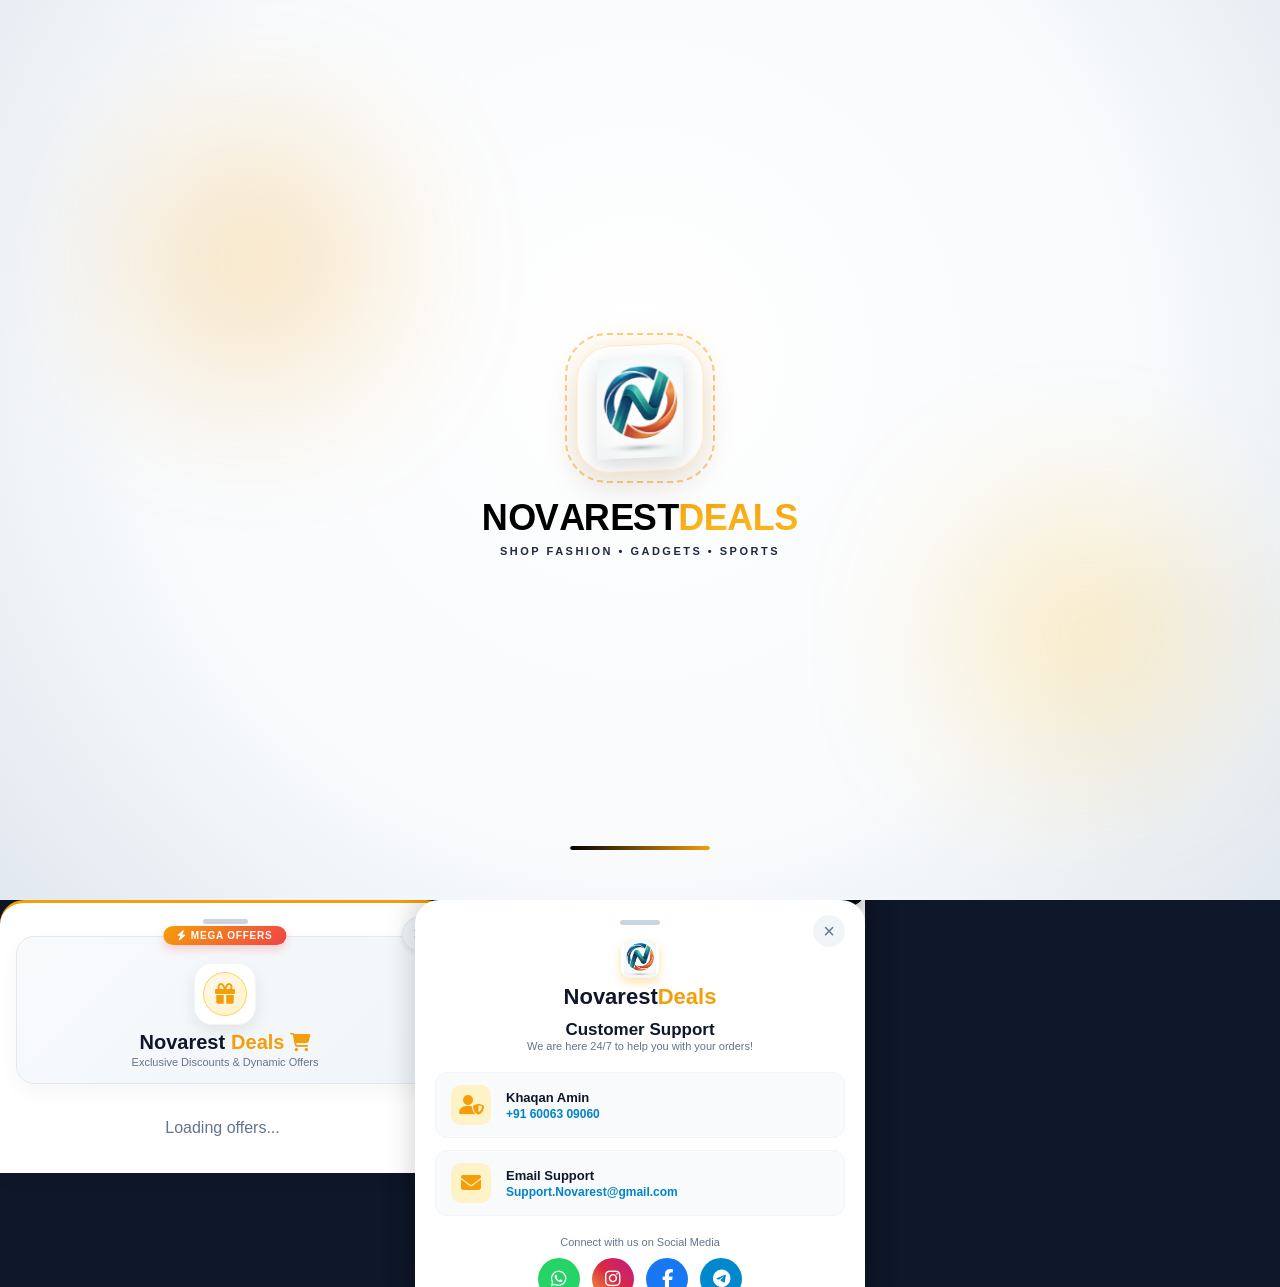
==== commit 15710e8b: "Update index.html" ====
--- a/index.html
+++ b/index.html
@@ -3,16 +3,16 @@
 <head>
     <meta charset="UTF-8">
     <meta name="viewport" content="width=device-width, initial-scale=1.0">
-    <title>Novarest Deals App</title>
+    <title>Novarest App</title>
     <!-- FontAwesome Icons & Inter Font -->
     <link href="https://fonts.googleapis.com/css2?family=Inter:wght@400;500;600;700;800;900&display=swap" rel="stylesheet">
     <link rel="stylesheet" href="https://cdnjs.cloudflare.com/ajax/libs/font-awesome/6.4.0/css/all.min.css">
-    <link rel="stylesheet" href="sheikh1.css">
+    <link rel="stylesheet" href="sheikh.css">
     <link rel="stylesheet" href="splash.css">
     <link rel="stylesheet" href="offer.css">
     <link rel="stylesheet" href="offernav.css">
     <link rel="manifest" href="manifest.json">
-    <meta name="theme-color" content="#0f172a">
+<meta name="theme-color" content="#0f172a">
     
     <style>
         .main-content {
@@ -97,16 +97,22 @@
 
             <div class="brand-title">
                 <span>N</span>
-                <span>o</span>
-                <span>v</span>
-                <span>a</span>
-                <span>r</span>
-                <span class="blue-text">e</span>
-                <span class="blue-text">s</span>
-                <span class="blue-text">t</span>
-            </div>
-
-            <p class="brand-tagline">Shop Smarter • Discover Better</p>
+                <span>O</span>
+                <span>V</span>
+                <span>A</span>
+                
+              <span>R</span>
+              <span>E</span>
+              <span>S</span>
+              <span>T</span>
+                <span class="blue-text">D</span>
+                <span class="blue-text">E</span>
+                <span class="blue-text">A</span>
+              <span class="blue-text">L</span>
+                <span class="blue-text">S</span>
+            </div>
+
+            <p class="brand-tagline">Shop fashion • gadgets • sports</p>
         </div>
 
         <div class="progress-wrapper">
@@ -123,11 +129,11 @@
                 <button class="menu-btn" aria-label="Menu"><i class="fa-solid fa-bars"></i></button>
                 <div class="logo-container">
                     <div class="logo-box">
-                        <img src="sheikh.png" alt="Novarest Logo" class="logo-img">
+                        <img src="sheikh.png" alt="Sheikify Logo" class="logo-img">
                     </div>
                     <div class="logo-text">
-                        <h2>Novar<span style="color:#f59e0b;">est</span></h2>
-                        <p><i class="fa-solid fa-cart-shopping" style="color:#f59e0b;"></i> SHOP SMARTER. DISCOVER BETTER.</p>
+                        <h2>Novarest<span style="color:#f59e0b;">Deals</span></h2>
+                        <p><i class="fa-solid fa-cart-shopping" style="color:#f59e0b;"></i> fashion gadgets sports.</p>
                     </div>
                 </div>
                 <div class="notification-btn">
@@ -144,49 +150,50 @@
                 <i class="fa-solid fa-microphone mic-icon"></i>
             </div>
 
-            <!-- Hero Banner -->
-            <div class="banner-wrapper" id="bannerWrapper">
-                <section class="hero-banner">
-                    <div class="banner-slider" id="bannerSlider">
-                        
-                        <!-- Slide 1 -->
-                        <div class="banner-slide active" style="background: linear-gradient(to right, rgba(15, 23, 42, 0.95) 0%, rgba(15, 23, 42, 0.7) 45%, rgba(15, 23, 42, 0) 85%), url('https://i.ibb.co/Q7kSdH5T/1785048412006.png') center/cover no-repeat;">
-                            <div class="banner-content">
-                                <span class="tag">FASHION SALE</span>
-                                href="categories.html?cat=Fashion"<h1>TRENDING FASHION<br>UNBEATABLE PRICES!</h1>
-                                <p>Oversized tees, stylish outfits & premium wear.</p>
-                                <button class="shop-btn">GRAB DEALS <i class="fa-solid fa-chevron-right"></i></button>
-                            </div>
-                        </div>
-
-                        <!-- Slide 2 -->
-                        <div class="banner-slide" style="background: linear-gradient(to right, rgba(15, 23, 42, 0.95) 0%, rgba(15, 23, 42, 0.7) 45%, rgba(15, 23, 42, 0) 85%), url('https://i.ibb.co/chcs7NDs/1785049033897.png') center/cover no-repeat;">
-                            <div class="banner-content">
-                                <span class="tag">GADGETS SALE!</span>
-                                <h1>SMART GADGETS<br>UNBEATABLE PRICES!</h1>
-                                <p>Discover top-tier tech accessories and electronics.</p>
-                                <button class="shop-btn">SHOP NOW <i class="fa-solid fa-chevron-right"></i></button>
-                            </div>
-                        </div>
-
-                        <!-- Slide 3 -->
-                        <div class="banner-slide" style="background: linear-gradient(to right, rgba(15, 23, 42, 0.95) 0%, rgba(15, 23, 42, 0.7) 45%, rgba(15, 23, 42, 0) 85%), url('https://i.ibb.co/hxzPpX8d/1785049761595.png') center/cover no-repeat;">
-                            <div class="banner-content">
-                                <span class="tag">SPORTS & FITNESS</span>
-                                <h1>ACTIVE SPORTS<br>UNBEATABLE PRICES!</h1>
-                                <p>Gear up with top sports essentials and activewear.</p>
-                                <button class="shop-btn">GRAB DEALS <i class="fa-solid fa-chevron-right"></i></button>
-                            </div>
-                        </div>
-
-                    </div>
-                    <div class="banner-dots">
-                        <span class="dot active" onclick="goToSlide(0)"></span>
-                        <span class="dot" onclick="goToSlide(1)"></span>
-                        <span class="dot" onclick="goToSlide(2)"></span>
-                    </div>
-                </section>
-            </div>
+<!-- Hero Banner -->
+<div class="banner-wrapper" id="bannerWrapper">
+    <section class="hero-banner">
+        <div class="banner-slider" id="bannerSlider">
+            
+            <!-- Slide 1 (Active by default) -->
+            <div class="banner-slide active" style="background: linear-gradient(to right, rgba(15, 23, 42, 0.95) 0%, rgba(15, 23, 42, 0.7) 45%, rgba(15, 23, 42, 0) 85%), url('https://i.ibb.co/Q7kSdH5T/1785048412006.png') center/cover no-repeat;">
+                <div class="banner-content">
+                    <span class="tag">STREETWEAR SALE</span>
+                    <h1>URBAN STYLES<br>UNBEATABLE PRICES!</h1>
+                    <p>Oversized tees, football jerseys & textured shirts.</p>
+                    <button class="shop-btn">GRAB DEALS <i class="fa-solid fa-chevron-right"></i></button>
+                </div>
+            </div>
+
+            <!-- Slide 2 (No 'active' class here) -->
+            <div class="banner-slide" style="background: linear-gradient(to right, rgba(15, 23, 42, 0.95) 0%, rgba(15, 23, 42, 0.7) 45%, rgba(15, 23, 42, 0) 85%), url('https://i.ibb.co/chcs7NDs/1785049033897.png') center/cover no-repeat;">
+                <div class="banner-content">
+                    <span class="tag">LUXURY BAGS SALE!</span>
+                    <h1>ELEGANT STYLE<br>UNBEATABLE PRICES!</h1>
+                    <p>Premium Black Leather Shoulder Bags & Crossbody with detachable strap..</p>
+                    <button class="shop-btn">SHOP NOW <i class="fa-solid fa-chevron-right"></i></button>
+                </div>
+            </div>
+
+            <!-- Slide 3 (No 'active' class here) -->
+            <div class="banner-slide" style="background: linear-gradient(to right, rgba(15, 23, 42, 0.95) 0%, rgba(15, 23, 42, 0.7) 45%, rgba(15, 23, 42, 0) 85%), url('https://i.ibb.co/hxzPpX8d/1785049761595.png') center/cover no-repeat;">
+                <div class="banner-content">
+                    <span class="tag">SKINCARE SALE</span>
+                    <h1>FRESH GLOW<br>UNBEATABLE PRICES!</h1>
+                    <p>Face wash, day creams & refreshing skincare essentials.</p>
+                    <button class="shop-btn">GRAB DEALS <i class="fa-solid fa-chevron-right"></i></button>
+                </div>
+            </div>
+
+        </div>
+        <div class="banner-dots">
+            <span class="dot active" onclick="goToSlide(0)"></span>
+            <span class="dot" onclick="goToSlide(1)"></span>
+            <span class="dot" onclick="goToSlide(2)"></span>
+        </div>
+    </section>
+</div>
+
         </div>
 
         <!-- Main Content Area -->
@@ -195,28 +202,56 @@
             <!-- Top Marketplaces Swipe -->
             <div class="horizontal-list">
                 <div class="brand-item">
-                    <div class="icon-box"><img src="https://i.ibb.co/KcwW7nWg/oak-Image-1614794068335-article-Large.jpg" alt="Amazon"></div>
+                    <div class="icon-box">
+                        <img src="https://i.ibb.co/KcwW7nWg/oak-Image-1614794068335-article-Large.jpg" alt="Amazon">
+                    </div>
                     <span>Amazon</span>
                 </div>
+
                 <div class="brand-item">
-                    <div class="icon-box"><img src="https://i.ibb.co/99M9Rdbx/flipkart-logo-rounded-flipkart-logo-free-download-flipkart-logo-free-png.png" alt="Flipkart"></div>
+                    <div class="icon-box">
+                        <img src="https://i.ibb.co/99M9Rdbx/flipkart-logo-rounded-flipkart-logo-free-download-flipkart-logo-free-png.png" alt="Flipkart">
+                    </div>
                     <span>Flipkart</span>
                 </div>
+
                 <div class="brand-item">
-                    <div class="icon-box"><img src="https://i.ibb.co/MywB4f56/myntra-logo-myntra-icon-transparent-background-free-png.png" alt="Myntra"></div>
+                    <div class="icon-box">
+                        <img src="https://i.ibb.co/MywB4f56/myntra-logo-myntra-icon-transparent-background-free-png.png" alt="Myntra">
+                    </div>
                     <span>Myntra</span>
                 </div>
+
                 <div class="brand-item">
-                    <div class="icon-box"><img src="https://i.ibb.co/8qR0bG1/free-ajio-icon-svg-download-png-10673446.webp" alt="AJIO"></div>
+                    <div class="icon-box">
+                        <img src="https://i.ibb.co/8qR0bG1/free-ajio-icon-svg-download-png-10673446.webp" alt="AJIO">
+                    </div>
                     <span>AJIO</span>
                 </div>
+
                 <div class="brand-item">
-                    <div class="icon-box"><img src="https://i.ibb.co/m5pBRG2B/meesho-transparent-icon-free-png.png" alt="Meesho"></div>
+                    <div class="icon-box">
+                        <img src="https://i.ibb.co/m5pBRG2B/meesho-transparent-icon-free-png.png" alt="Meesho">
+                    </div>
                     <span>Meesho</span>
                 </div>
-            </div>
-
-            <!-- Shop by Category Horizontal Swipe (Updated with Fashion, Gadgets, Sports) -->
+
+                <div class="brand-item">
+                    <div class="icon-box">
+                        <img src="https://i.ibb.co/VcSYz6S7/free-nykaa-logo-icon-svg-download-png-2822953.webp" alt="Nykaa">
+                    </div>
+                    <span>Nykaa</span>
+                </div>
+
+                <div class="brand-item">
+                    <div class="icon-box">
+                        <img src="https://i.ibb.co/RpWMqnfZ/20bbe636fdda9e1fe505c198c322ae.webp" alt="Tata CLiQ">
+                    </div>
+                    <span>Tata CLiQ</span>
+                </div>
+            </div>
+
+            <!-- Shop by Category Horizontal Swipe -->
             <section class="section">
                 <div class="section-header">
                     <h3>Shop by Category</h3>
@@ -227,13 +262,21 @@
                         <div class="cat-circle"><i class="fa-solid fa-shirt"></i></div>
                         <span>Fashion</span>
                     </div>
+                    <div class="cat-item" onclick="window.location.href='categories.html?cat=Electronics'">
+                        <div class="cat-circle"><i class="fa-solid fa-headphones"></i></div>
+                        <span>Electronics</span>
+                    </div>
+                    <div class="cat-item" onclick="window.location.href='categories.html?cat=Home'">
+                        <div class="cat-circle"><i class="fa-solid fa-couch"></i></div>
+                        <span>Home & Kitchen</span>
+                    </div>
+                    <div class="cat-item" onclick="window.location.href='categories.html?cat=Beauty'">
+                        <div class="cat-circle"><i class="fa-solid fa-pump-soap"></i></div>
+                        <span>Beauty</span>
+                    </div>
                     <div class="cat-item" onclick="window.location.href='categories.html?cat=Gadgets'">
-                        <div class="cat-circle"><i class="fa-solid fa-laptop"></i></div>
+                        <div class="cat-circle"><i class="fa-solid fa-stopwatch"></i></div>
                         <span>Gadgets</span>
-                    </div>
-                    <div class="cat-item" onclick="window.location.href='categories.html?cat=Sports'">
-                        <div class="cat-circle"><i class="fa-solid fa-futbol"></i></div>
-                        <span>Sports</span>
                     </div>
                     <div class="cat-item" onclick="window.location.href='categories.html'">
                         <div class="cat-circle"><i class="fa-solid fa-box-open"></i></div>
@@ -292,19 +335,19 @@
                     <a href="#" class="view-all" onclick="fetchProducts(); return false;">View All <i class="fa-solid fa-arrow-right"></i></a>
                 </div>
                 
-                <!-- Premium Novarest Marketplace Banner -->
+                <!-- Premium Sheikify Marketplace Banner -->
                 <div class="sheikify-app-banner">
                     <div class="sheikify-app-brand">
                         <div class="sheikify-logo-frame">
-                            <img src="sheikh.png" alt="Novarest Logo">
+                            <img src="sheikh.png" alt="Sheikify Logo">
                         </div>
                         <div class="sheikify-banner-text">
-                            <h3>Novarest All-In-One</h3>
+                            <h3>Sheikify All-In-One</h3>
                             <p>Marketplace Hub</p>
                         </div>
                     </div>
                     <button class="sheikify-app-btn">
-                        <span>Novarest</span>
+                        <span>Sheikify</span>
                         <i class="fa-solid fa-crown"></i>
                     </button>
                 </div>
@@ -327,16 +370,16 @@
         <!-- Overlay for Sheets -->
         <div class="sheet-overlay" id="sheetOverlay"></div>
 
-        <!-- Customer Care Bottom Sheet Screen (Updated with Khaqan Amin) -->
+        <!-- Customer Care Bottom Sheet Screen -->
         <div class="bottom-sheet" id="customerCareSheet">
             <div class="sheet-handle"></div>
             <button class="close-sheet-btn" onclick="closeSheet('customerCareSheet')">&times;</button>
             
             <div class="sheet-logo-center">
                 <div class="logo-box">
-                    <img src="sheikh.png" alt="Novarest Logo" class="logo-img">
-                </div>
-                <h2>Novar<span style="color:#f59e0b;">est</span></h2>
+                    <img src="sheikh.png" alt="Sheikify Logo" class="logo-img">
+                </div>
+                <h2>Novarest<span style="color:#f59e0b;">Deals</span></h2>
             </div>
 
             <h3 class="sheet-title">Customer Support</h3>
@@ -370,11 +413,12 @@
             </div>
         </div>
 
-        <!-- Dynamic Offers Bottom Sheet Screen -->
+        <!-- UPDATED 3D Dynamic Offers Bottom Sheet Screen -->
         <div class="bottom-sheet offers-sheet-3d" id="offersSheet">
             <div class="sheet-handle"></div>
             <button class="close-sheet-btn" onclick="closeSheet('offersSheet')" aria-label="Close">&times;</button>
             
+            <!-- 3D Shop Header -->
             <div class="shop-3d-header">
                 <span class="shop-3d-badge"><i class="fa-solid fa-bolt"></i> Mega Offers</span>
                 <div class="shop-3d-logo-box">
@@ -383,25 +427,28 @@
                     </div>
                 </div>
                 <h2 class="shop-3d-title">
-                    Novar<span class="ify-text">est</span> 
+                    Novarest<span class="ify-text">Deals</span> 
                     <i class="fa-solid fa-cart-shopping shop-icon"></i>
                 </h2>
                 <p class="shop-3d-sub">Exclusive Discounts & Dynamic Offers</p>
             </div>
 
+            <!-- Products Grid / Empty Vector State Area -->
             <div class="products-grid scrollable-grid" id="offersGrid">
                 <p style="grid-column: 1/-1; text-align: center; color: #64748b; padding: 20px;">Loading offers...</p>
             </div>
         </div>
 
-        <!-- Bottom Navigation Bar -->
+        <!-- Bottom Navigation Bar with Dynamic Looping Icon -->
         <nav class="bottom-nav">
             <a href="#" class="nav-item active" onclick="setActiveNav(this)">
                 <div class="icon-wrap"><i class="fa-solid fa-house"></i></div>
                 <span>Home</span>
             </a>
             <a href="categories.html" class="nav-item" onclick="setActiveNav(this)">
-                <div class="icon-wrap"><i class="fa-solid fa-border-all"></i></div>
+                <div class="icon-wrap">
+                    <i class="fa-solid fa-border-all"></i>
+                </div>
                 <span>Categories</span>
             </a>
             <a href="#" class="nav-item" id="animatedOffersNavItem" onclick="setActiveNav(this); openSheet('offersSheet')">
@@ -415,11 +462,25 @@
                 <span>Customer Care</span>
             </a>
         </nav>
+
     </div>
+
+
+
+
+
 
     <!-- Scripts -->
     <script>
-        const OFFER_LOOP_ICONS = ['fa-gift', 'fa-shirt', 'fa-laptop', 'fa-tag'];
+      
+      
+        // Dynamic Icon Looping Sequence Engine (Gift -> Shirt -> Laptop -> Tag)
+        const OFFER_LOOP_ICONS = [
+            'fa-gift',
+            'fa-shirt',
+            'fa-laptop',
+            'fa-tag'
+        ];
         let currentIconIndex = 0;
 
         function cycleNavIcons() {
@@ -444,18 +505,20 @@
             }, 250);
         }
 
+        // Start 2.5 second looping timer
         setInterval(cycleNavIcons, 2500);
 
+        // --- Splash Screen Handling with SessionStorage ---
         document.addEventListener('DOMContentLoaded', () => {
             const splash = document.getElementById('splashScreen');
-            const hasSeenSplash = sessionStorage.getItem('novarest_splash_shown');
+            const hasSeenSplash = sessionStorage.getItem('sheikify_splash_shown');
 
             if (hasSeenSplash) {
                 splash.style.display = 'none';
             } else {
                 setTimeout(() => {
                     splash.classList.add('fade-out');
-                    sessionStorage.setItem('novarest_splash_shown', 'true');
+                    sessionStorage.setItem('sheikify_splash_shown', 'true');
                     
                     setTimeout(() => {
                         splash.style.display = 'none';
@@ -464,6 +527,7 @@
             }
         });
 
+        // Banner Slider Logic
         let currentSlide = 0;
         const slides = document.querySelectorAll('.banner-slide');
         const dots = document.querySelectorAll('.banner-dots .dot');
@@ -510,6 +574,7 @@
             });
         });
 
+        // Header Scroll & Height Synchronization Logic
         const topHeader = document.getElementById("topHeaderZone");
         const mainContent = document.querySelector(".main-content");
 
@@ -528,6 +593,19 @@
             requestAnimationFrame(syncHeaderHeight);
         }
 
+        if (window.ResizeObserver && topHeader) {
+            const headerObserver = new ResizeObserver(() => {
+                requestAnimationFrame(syncHeaderHeight);
+            });
+            headerObserver.observe(topHeader);
+        }
+
+        if (topHeader) {
+            topHeader.addEventListener("transitionend", () => {
+                requestAnimationFrame(syncHeaderHeight);
+            });
+        }
+
         window.addEventListener("scroll", updateHeader, { passive: true });
         window.addEventListener("resize", syncHeaderHeight);
         window.addEventListener("DOMContentLoaded", syncHeaderHeight);
@@ -544,12 +622,14 @@
 
         let allProducts = [];
 
+        // Dynamic Brand Logos Mapping
         const BRAND_LOGOS = {
             'amazon': 'https://i.ibb.co/KcwW7nWg/oak-Image-1614794068335-article-Large.jpg',
             'flipkart': 'https://i.ibb.co/99M9Rdbx/flipkart-logo-rounded-flipkart-logo-free-download-flipkart-logo-free-png.png',
             'myntra': 'https://i.ibb.co/MywB4f56/myntra-logo-myntra-icon-transparent-background-free-png.png',
             'ajio': 'https://i.ibb.co/8g71Dmkn/61675b089b1c8-384x384.png',
-            'meesho': 'https://i.ibb.co/m5pBRG2B/meesho-transparent-icon-free-png.png'
+            'meesho': 'https://i.ibb.co/m5pBRG2B/meesho-transparent-icon-free-png.png',
+            'nykaa': 'https://i.ibb.co/VcSYz6S7/free-nykaa-logo-icon-svg-download-png-2822953.webp'
         };
 
         function getMarketplaceBadge(m) {
@@ -583,6 +663,7 @@
             return text.length > limit ? text.substring(0, limit) + '...' : text;
         }
 
+        // Main Deals Fetch
         async function fetchProducts() {
             const grid = document.getElementById('productsGrid');
             const { data, error } = await _supabase.from('products').select('*').order('created_at', { ascending: false });
@@ -597,6 +678,7 @@
             renderProducts(allProducts, grid);
         }
 
+        // Dynamic Fetch Offers for Sheikify Marketplace
         async function fetchOfferProducts() {
             const offersGrid = document.getElementById('offersGrid');
             offersGrid.innerHTML = '<p class="status-msg">Loading exclusive offers...</p>';
@@ -618,11 +700,30 @@
                     <div class="no-offers-storefront">
                         <div class="store-illustration">
                             <div class="store-board">
-                                NOVAREST <span class="highlight">DEALS</span>
+                                SHEIK<span class="highlight">IFY</span> MARKETPLACE
+                            </div>
+                            <div class="store-roof"></div>
+                            <div class="store-windows">
+                                <div class="window-box" title="Gadgets & Electronics">
+                                    <i class="fa-solid fa-laptop cat-icon"></i>
+                                </div>
+                                <div class="window-box" title="Fashion & Apparel">
+                                    <i class="fa-solid fa-shirt cat-icon"></i>
+                                </div>
+                                <div class="window-box" title="Beauty & Personal Care">
+                                    <i class="fa-solid fa-sparkles cat-icon"></i>
+                                </div>
+                            </div>
+                            <div class="express-van">
+                                <i class="fa-solid fa-truck-fast"></i>
+                                <span>EXPRESS DELIVERY</span>
+                            </div>
+                            <div class="bag-graphic">
+                                <i class="fa-solid fa-bag-shopping"></i>
                             </div>
                         </div>
                         <h4>No Active Offers Right Now</h4>
-                        <p>New discounts on Fashion, Gadgets, and Sports are coming soon!</p>
+                        <p>New discounts on Gadgets, Fashion, and Beauty products are coming soon!</p>
                     </div>
                 `;
                 return;
@@ -673,5 +774,43 @@
 
         fetchProducts();
     </script>
+    
+    <script>
+let deferredPrompt;
+
+window.addEventListener("beforeinstallprompt", (e) => {
+    e.preventDefault();
+    deferredPrompt = e;
+
+    // 2 second baad install popup dikhao
+    setTimeout(async () => {
+        if (deferredPrompt) {
+            deferredPrompt.prompt();
+
+            const { outcome } = await deferredPrompt.userChoice;
+            console.log("Install:", outcome);
+
+            deferredPrompt = null;
+        }
+    }, 2000);
+});
+
+window.addEventListener("appinstalled", () => {
+    console.log("App Installed");
+});
+</script>
+    
+    
+    <script>
+if ("serviceWorker" in navigator) {
+    navigator.serviceWorker.register("sw.js")
+    .then(() => console.log("SW Registered"))
+    .catch(err => console.log(err));
+}
+</script>
+    
+
+</div>
+    
 </body>
 </html>
--- a/sheikh.css
+++ b/sheikh.css
@@ -0,0 +1,1002 @@
+* {
+    margin: 0;
+    padding: 0;
+    box-sizing: border-box;
+    font-family: 'Segoe UI', -apple-system, BlinkMacSystemFont, Roboto, sans-serif;
+}
+
+body {
+    background-color: #0f172a;
+    display: flex;
+    justify-content: center;
+}
+
+.app-container {
+    width: 100%;
+    max-width: 450px;
+    background: #fff;
+    min-height: 100vh;
+    padding-bottom: 85px;
+    position: relative;
+    box-shadow: 0 0 30px rgba(0,0,0,.25);
+    overflow-x: hidden;
+    overflow-y: visible;
+}
+
+/* Animated Gradient Top Zone (Header -> Search -> Banner) */
+.top-animated-zone {
+    position: fixed;
+    top: 0;
+    left: 50%;
+    transform: translateX(-50%);
+    width: 100%;
+    max-width: 450px;
+    z-index: 999;
+    background: linear-gradient(-45deg, #fff7ed, #fef3c7, #e0f2fe, #f3e8ff);
+    background-size: 400% 400%;
+    animation: gradientShift 10s ease infinite;
+    padding-bottom: 10px;
+    border-bottom-left-radius: 20px;
+    border-bottom-right-radius: 20px;
+    transition: all 0.4s cubic-bezier(0.4, 0, 0.2, 1);
+    box-shadow: 0 4px 15px rgba(0, 0, 0, 0.05);
+}
+
+@keyframes gradientShift {
+    0% { background-position: 0% 50%; }
+    50% { background-position: 100% 50%; }
+    100% { background-position: 0% 50%; }
+}
+
+/* Header */
+.header {
+    display: flex;
+    align-items: center;
+    justify-content: space-between;
+    padding: 15px;
+    transition: all 0.3s ease;
+}
+
+.menu-btn {
+    background: none;
+    border: none;
+    font-size: 22px;
+    cursor: pointer;
+    color: #1e293b;
+    transition: transform 0.2s, font-size 0.3s;
+}
+
+.menu-btn:active {
+    transform: scale(0.9);
+}
+
+.logo-container {
+    display: flex;
+    align-items: center;
+    gap: 8px;
+    transition: transform 0.3s ease;
+}
+
+.logo-box {
+    width: 38px;
+    height: 38px;
+    background: linear-gradient(135deg, #fff, #fff);
+    border-radius: 10px;
+    display: flex;
+    align-items: center;
+    justify-content: center;
+    color: #000;
+    font-weight: 800;
+    box-shadow: 0 4px 10px rgba(255, 170, 0, 0.35);
+    position: relative;
+    transition: all 0.3s ease;
+    overflow: hidden;
+}
+
+.logo-img {
+    width: 100%;
+    height: 100%;
+    object-fit: contain;
+    border-radius: 10px;
+}
+
+.logo-text h2 {
+    font-size: 20px;
+    font-weight: 800;
+    color: #0f172a;
+    line-height: 1;
+    transition: font-size 0.3s ease;
+}
+
+.logo-text h2 span {
+    color: #e59c00;
+}
+
+.logo-text p {
+    font-size: 7px;
+    font-weight: 700;
+    letter-spacing: 0.5px;
+    color: #475569;
+    margin-top: 2px;
+    transition: opacity 0.3s ease, height 0.3s ease;
+}
+
+.notification-btn {
+    position: relative;
+    font-size: 22px;
+    color: #1e293b;
+    cursor: pointer;
+    transition: font-size 0.3s ease;
+}
+
+.notification-btn .badge {
+    position: absolute;
+    top: -5px;
+    right: -5px;
+    background: #ef4444;
+    color: white;
+    font-size: 10px;
+    width: 16px;
+    height: 16px;
+    border-radius: 50%;
+    display: flex;
+    align-items: center;
+    justify-content: center;
+    font-weight: bold;
+    animation: pulseBadge 2s infinite;
+}
+
+@keyframes pulseBadge {
+    0% { transform: scale(1); }
+    50% { transform: scale(1.15); }
+    100% { transform: scale(1); }
+}
+
+/* Search Bar */
+.search-bar {
+    margin: 0 15px 10px;
+    background: #ffffff;
+    border-radius: 25px;
+    display: flex;
+    align-items: center;
+    padding: 10px 15px;
+    box-shadow: 0 4px 12px rgba(0,0,0,0.05);
+    transition: all 0.3s ease;
+}
+
+.search-bar input {
+    border: none;
+    background: transparent;
+    width: 100%;
+    margin: 0 10px;
+    outline: none;
+    font-size: 13px;
+}
+
+.search-icon, .camera-icon, .mic-icon {
+    color: #64748b;
+    font-size: 16px;
+}
+
+.camera-icon {
+    margin-right: 10px;
+    color: #f59e0b;
+}
+
+/* Collapsible Banner Wrapper */
+.banner-wrapper {
+    max-height: 200px;
+    opacity: 1;
+    overflow: hidden;
+    transition: max-height 0.4s ease-in-out, opacity 0.3s ease-in-out, margin 0.3s ease;
+}
+
+/* Hero Banner */
+.hero-banner {
+    margin: 0 15px 10px;
+    border-radius: 16px;
+    position: relative;
+    overflow: hidden;
+    min-height: 140px;
+    box-shadow: 0 8px 20px rgba(0,0,0,0.15);
+}
+
+.banner-slider {
+    position: relative;
+    width: 100%;
+    height: 100%;
+}
+
+.banner-slide {
+    position: absolute;
+    top: 0;
+    left: 0;
+    width: 100%;
+    height: 100%;
+    padding: 20px;
+    color: white;
+    opacity: 0;
+    transform: translateX(20px);
+    transition: opacity 0.6s ease, transform 0.6s ease;
+}
+
+.banner-slide.active {
+    opacity: 1;
+    transform: translateX(0);
+    position: relative;
+}
+
+.banner-content .tag {
+    color: #fde047;
+    font-size: 11px;
+    font-weight: bold;
+    letter-spacing: 0.5px;
+}
+
+.banner-content h1 {
+    font-size: 19px;
+    margin: 5px 0;
+    line-height: 1.2;
+}
+
+.banner-content p {
+    font-size: 10px;
+    color: #f1f5f9;
+    max-width: 60%;
+    margin-bottom: 12px;
+}
+
+.shop-btn {
+    background: #f59e0b;
+    color: #000;
+    border: none;
+    padding: 7px 14px;
+    border-radius: 20px;
+    font-weight: bold;
+    font-size: 11px;
+    cursor: pointer;
+    box-shadow: 0 4px 10px rgba(245, 158, 11, 0.4);
+    transition: transform 0.2s;
+}
+
+.shop-btn:active {
+    transform: scale(0.95);
+}
+
+.banner-dots {
+    display: flex;
+    gap: 6px;
+    position: absolute;
+    bottom: 10px;
+    left: 50%;
+    transform: translateX(-50%);
+    z-index: 5;
+}
+
+.dot {
+    width: 8px;
+    height: 8px;
+    background: rgba(255, 255, 255, 0.4);
+    border-radius: 50%;
+    cursor: pointer;
+    transition: all 0.3s;
+}
+
+.dot.active {
+    background: white;
+    width: 20px;
+    border-radius: 4px;
+}
+
+/* Collapsed Header State */
+.top-animated-zone.collapsed {
+    padding-bottom: 5px;
+    box-shadow: 0 4px 15px rgba(0, 0, 0, 0.12);
+    border-bottom-left-radius: 16px;
+    border-bottom-right-radius: 16px;
+}
+
+.top-animated-zone.collapsed .header {
+    padding: 8px 15px 5px;
+}
+
+.top-animated-zone.collapsed .logo-box {
+    width: 30px;
+    height: 30px;
+    border-radius: 8px;
+}
+
+.top-animated-zone.collapsed .logo-text h2 {
+    font-size: 16px;
+}
+
+.top-animated-zone.collapsed .logo-text p {
+    display: none;
+}
+
+.top-animated-zone.collapsed .menu-btn,
+.top-animated-zone.collapsed .notification-btn {
+    font-size: 18px;
+}
+
+.top-animated-zone.collapsed .search-bar {
+    padding: 7px 12px;
+    margin: 0 15px 8px;
+}
+
+.top-animated-zone.collapsed .banner-wrapper {
+    max-height: 0;
+    opacity: 0;
+    margin: 0;
+}
+
+/* Main Content & Sections */
+.main-content {
+    position: relative;
+    z-index: 1;
+}
+
+.section {
+    padding: 15px 15px 0;
+}
+
+.section:first-child {
+    margin-top: 10px;
+}
+
+.section-header {
+    display: flex;
+    justify-content: space-between;
+    align-items: center;
+    margin-bottom: 12px;
+}
+
+.section-header h3 {
+    font-size: 15px;
+    font-weight: bold;
+    color: #0f172a;
+}
+
+.view-all {
+    font-size: 12px;
+    color: #0284c7;
+    text-decoration: none;
+    font-weight: bold;
+}
+
+/* App Icon & Marketplace Swiper */
+.icon-box {
+    width: 58px;
+    height: 58px;
+    border-radius: 50%;
+    background: #fff;
+    display: flex;
+    align-items: center;
+    justify-content: center;
+    box-shadow: 0 3px 10px rgba(0,0,0,.08);
+    overflow: hidden;
+    border: 1px solid #edf2f7;
+    transition: transform 0.2s ease, box-shadow 0.2s ease;
+}
+
+.icon-box:hover {
+    transform: translateY(-2px);
+    box-shadow: 0 6px 14px rgba(0,0,0,0.12);
+}
+
+.icon-box img {
+    width: 70%;
+    height: 70%;
+    object-fit: contain;
+}
+
+.brand-item span {
+    margin-top: 6px;
+    font-size: 11px;
+    font-weight: 600;
+    color: #334155;
+    text-align: center;
+}
+
+/* Categories */
+.cat-item {
+    display: flex;
+    flex-direction: column;
+    align-items: center;
+    min-width: 60px;
+    cursor: pointer;
+}
+
+.cat-circle {
+    width: 55px;
+    height: 55px;
+    border-radius: 50%;
+    background: #e0f2fe;
+    display: flex;
+    align-items: center;
+    justify-content: center;
+    font-size: 20px;
+    color: #0284c7;
+    margin-bottom: 5px;
+    transition: transform 0.2s ease;
+}
+
+.cat-item:active .cat-circle {
+    transform: scale(0.92);
+}
+
+/* Products Grid & Cards */
+.products-grid {
+    display: grid;
+    grid-template-columns: 1fr 1fr;
+    gap: 12px;
+}
+
+.product-card {
+    background: #ffffff;
+    border-radius: 14px;
+    padding: 10px;
+    position: relative;
+    border: 1px solid #f1f5f9;
+    box-shadow: 0 2px 10px rgba(0,0,0,0.03);
+    transition: transform 0.2s ease, box-shadow 0.2s ease;
+    cursor: pointer;
+}
+
+.product-card:active {
+    transform: scale(0.98);
+}
+
+.discount-badge {
+    position: absolute;
+    top: 8px;
+    left: 8px;
+    background: #ef4444;
+    color: white;
+    font-size: 9px;
+    font-weight: bold;
+    padding: 2px 6px;
+    border-radius: 4px;
+    z-index: 2;
+}
+
+.golden-tag {
+    position: absolute;
+    top: 6px;
+    right: 32px;
+    background: linear-gradient(135deg, #ffd700, #ffa500);
+    color: #000;
+    font-size: 8px;
+    font-weight: 800;
+    padding: 2px 6px;
+    border-radius: 4px;
+    box-shadow: 0 2px 4px rgba(0,0,0,0.2);
+    display: flex;
+    align-items: center;
+    gap: 3px;
+    z-index: 2;
+}
+
+/* Wishlist Heart Animation Fix */
+.wish-icon {
+    position: absolute;
+    top: 8px;
+    right: 8px;
+    color: #94a3b8;
+    font-size: 16px;
+    z-index: 3;
+    padding: 4px;
+    transition: color 0.2s ease, transform 0.2s ease;
+    cursor: pointer;
+}
+
+.wish-icon.active {
+    color: #ef4444;
+    transform: scale(1.25);
+}
+
+.product-img-box {
+    width: 100%;
+    height: 110px;
+    display: flex;
+    align-items: center;
+    justify-content: center;
+    margin-bottom: 6px;
+    background: #f8fafc;
+    border-radius: 10px;
+    overflow: hidden;
+}
+
+.dynamic-p-img {
+    max-width: 100%;
+    max-height: 100%;
+    object-fit: contain;
+    transition: transform 0.3s ease;
+}
+
+.product-card:hover .dynamic-p-img {
+    transform: scale(1.05);
+}
+
+.p-title {
+    font-size: 11px;
+    font-weight: 700;
+    margin: 4px 0 2px 0;
+    color: #0f172a;
+    line-height: 1.2;
+    height: 26px;
+    display: -webkit-box;
+    -webkit-line-clamp: 2;
+    -webkit-box-orient: vertical;
+    overflow: hidden;
+}
+
+.p-desc {
+    font-size: 10px;
+    color: #64748b;
+    margin-bottom: 6px;
+    line-height: 1.3;
+}
+
+.price-row {
+    display: flex;
+    align-items: center;
+    gap: 4px;
+    margin-bottom: 4px;
+}
+
+.price { font-size: 12px; font-weight: 800; color: #0f172a; }
+.old-price { font-size: 10px; color: #94a3b8; text-decoration: line-through; }
+.rating { font-size: 10px; margin-left: auto; color: #334155; font-weight: 600; }
+.rating i { color: #f59e0b; font-size: 9px; }
+
+/* Dynamic Marketplace Badges with Logos */
+.card-footer-info {
+    display: flex;
+    align-items: center;
+    justify-content: space-between;
+    margin-top: 6px;
+    padding-top: 6px;
+    border-top: 1px dashed #e2e8f0;
+}
+
+.m-badge {
+    font-size: 9px;
+    font-weight: 700;
+    padding: 3px 7px;
+    border-radius: 20px;
+    display: inline-flex;
+    align-items: center;
+    gap: 4px;
+    text-transform: capitalize;
+}
+
+.m-badge-img {
+    width: 12px;
+    height: 12px;
+    border-radius: 50%;
+    object-fit: cover;
+}
+
+.m-badge.amazon { background: #232f3e; color: #ff9900; }
+.m-badge.flipkart { background: #2874f0; color: #fff; }
+.m-badge.myntra { background: #fff0f3; color: #ff3f6c; border: 1px solid #ff3f6c; }
+.m-badge.ajio { background: #2c4152; color: #fff; }
+.m-badge.meesho { background: #5a1846; color: #fff; }
+.m-badge.nykaa { background: #fc2779; color: #fff; }
+.m-badge.default { background: #f1f5f9; color: #475569; }
+
+.trusted-badge {
+    font-size: 9px;
+    color: #10b981;
+    font-weight: 700;
+    display: flex;
+    align-items: center;
+    gap: 2px;
+}
+
+/* Exclusive Sheikify All-In-One Marketplace Premium Banner */
+.sheikify-app-banner {
+    margin: 15px 0 20px;
+    background: linear-gradient(135deg, #0f172a 0%, #1e1b4b 50%, #312e81 100%);
+    border-radius: 16px;
+    padding: 14px 18px;
+    color: #ffffff;
+    display: flex;
+    align-items: center;
+    justify-content: space-between;
+    box-shadow: 0 8px 20px rgba(15, 23, 42, 0.25);
+    border: 1px solid rgba(255, 255, 255, 0.1);
+    position: relative;
+    overflow: hidden;
+}
+
+.sheikify-app-banner::before {
+    content: '';
+    position: absolute;
+    top: -50%;
+    left: -50%;
+    width: 200%;
+    height: 200%;
+    background: radial-gradient(circle, rgba(245, 158, 11, 0.15) 0%, transparent 60%);
+    pointer-events: none;
+}
+
+.sheikify-app-brand {
+    display: flex;
+    align-items: center;
+    gap: 12px;
+    z-index: 2;
+}
+
+.sheikify-logo-frame {
+    width: 44px;
+    height: 44px;
+    border-radius: 12px;
+    background: #ffffff;
+    padding: 3px;
+    display: flex;
+    align-items: center;
+    justify-content: center;
+    box-shadow: 0 4px 12px rgba(245, 158, 11, 0.4);
+}
+
+.sheikify-logo-frame img {
+    width: 100%;
+    height: 100%;
+    object-fit: contain;
+}
+
+.sheikify-banner-text h3 {
+    font-size: 14px;
+    font-weight: 800;
+    color: #ffffff;
+    letter-spacing: 0.3px;
+    line-height: 1.2;
+}
+
+.sheikify-banner-text p {
+    font-size: 10px;
+    color: #fbbf24;
+    font-weight: 700;
+    text-transform: uppercase;
+    letter-spacing: 0.6px;
+    margin-top: 2px;
+}
+
+.sheikify-app-btn {
+    background: linear-gradient(135deg, #f59e0b, #d97706);
+    color: #ffffff;
+    border: none;
+    padding: 8px 14px;
+    border-radius: 22px;
+    font-size: 11px;
+    font-weight: 800;
+    cursor: pointer;
+    box-shadow: 0 4px 12px rgba(245, 158, 11, 0.4);
+    display: flex;
+    align-items: center;
+    gap: 6px;
+    z-index: 2;
+    transition: transform 0.2s ease, box-shadow 0.2s ease;
+}
+
+.sheikify-app-btn:active {
+    transform: scale(0.95);
+}
+
+/* Generic Gift Banner */
+.gift-banner {
+    margin: 20px 15px;
+    background: linear-gradient(90deg, #4f46e5, #3b82f6);
+    border-radius: 14px;
+    padding: 15px;
+    color: white;
+    display: flex;
+    justify-content: space-between;
+    align-items: center;
+}
+
+.gift-text h3 { font-size: 13px; }
+.gift-text p { font-size: 10px; opacity: 0.9; }
+
+.gift-btn {
+    background: white;
+    color: #000;
+    border: none;
+    padding: 6px 12px;
+    border-radius: 6px;
+    font-size: 11px;
+    font-weight: bold;
+    cursor: pointer;
+}
+
+/* Premium Animated Bottom Navigation Bar */
+.bottom-nav {
+    position: fixed;
+    bottom: 0;
+    width: 100%;
+    max-width: 450px;
+    background: rgba(255, 255, 255, 0.95);
+    backdrop-filter: blur(10px);
+    border-top: 1px solid #f1f5f9;
+    display: flex;
+    justify-content: space-around;
+    padding: 10px 0 12px;
+    z-index: 100;
+    box-shadow: 0 -4px 20px rgba(0,0,0,0.05);
+}
+
+.nav-item {
+    display: flex;
+    flex-direction: column;
+    align-items: center;
+    text-decoration: none;
+    color: #64748b;
+    font-size: 11px;
+    font-weight: 600;
+    transition: all 0.3s cubic-bezier(0.34, 1.56, 0.64, 1);
+}
+
+.nav-item .icon-wrap {
+    font-size: 20px;
+    margin-bottom: 2px;
+    transition: transform 0.3s cubic-bezier(0.34, 1.56, 0.64, 1);
+}
+
+.nav-item.active {
+    color: #f59e0b;
+}
+
+.nav-item.active .icon-wrap {
+    transform: translateY(-5px) scale(1.2);
+}
+
+.nav-item:active {
+    transform: scale(0.9);
+}
+
+/* Bottom Sheet Modal System */
+.sheet-overlay {
+    position: fixed;
+    top: 0;
+    left: 0;
+    width: 100%;
+    height: 100%;
+    background: rgba(15, 23, 42, 0.6);
+    backdrop-filter: blur(4px);
+    z-index: 9998;
+    opacity: 0;
+    visibility: hidden;
+    transition: all 0.3s ease;
+}
+
+.sheet-overlay.active {
+    opacity: 1;
+    visibility: visible;
+}
+
+.bottom-sheet {
+    position: fixed;
+    bottom: 0;
+    left: 50%;
+    transform: translateX(-50%) translateY(100%);
+    width: 100%;
+    max-width: 450px;
+    background: #ffffff;
+    border-top-left-radius: 24px;
+    border-top-right-radius: 24px;
+    padding: 20px 20px 30px;
+    z-index: 9999;
+    transition: transform 0.4s cubic-bezier(0.16, 1, 0.3, 1);
+    box-shadow: 0 -10px 30px rgba(0,0,0,0.2);
+    max-height: 85vh;
+    overflow-y: auto;
+}
+
+.bottom-sheet.active {
+    transform: translateX(-50%) translateY(0);
+}
+
+.sheet-handle {
+    width: 40px;
+    height: 5px;
+    background: #cbd5e1;
+    border-radius: 10px;
+    margin: 0 auto 15px;
+}
+
+.close-sheet-btn {
+    position: absolute;
+    top: 15px;
+    right: 20px;
+    background: #f1f5f9;
+    border: none;
+    font-size: 20px;
+    width: 32px;
+    height: 32px;
+    border-radius: 50%;
+    cursor: pointer;
+    color: #64748b;
+}
+
+.sheet-logo-center {
+    display: flex;
+    flex-direction: column;
+    align-items: center;
+    margin-bottom: 10px;
+}
+
+.sheet-logo-center h2 {
+    font-size: 22px;
+    font-weight: 800;
+    color: #0f172a;
+    margin-top: 6px;
+}
+
+.sheet-logo-center h2 span {
+    color: #e59c00;
+}
+
+.sheet-title {
+    text-align: center;
+    font-size: 17px;
+    color: #0f172a;
+    margin-top: 5px;
+}
+
+.sheet-sub {
+    text-align: center;
+    font-size: 11px;
+    color: #64748b;
+    margin-bottom: 20px;
+}
+
+.contacts-list {
+    display: flex;
+    flex-direction: column;
+    gap: 12px;
+    margin-bottom: 20px;
+}
+
+.contact-card {
+    display: flex;
+    align-items: center;
+    gap: 15px;
+    padding: 12px 15px;
+    background: #f8fafc;
+    border-radius: 12px;
+    border: 1px solid #f1f5f9;
+}
+
+.contact-card i {
+    font-size: 20px;
+    color: #f59e0b;
+    background: #fef3c7;
+    width: 40px;
+    height: 40px;
+    border-radius: 10px;
+    display: flex;
+    align-items: center;
+    justify-content: center;
+}
+
+.contact-card div {
+    display: flex;
+    flex-direction: column;
+}
+
+.contact-card strong {
+    font-size: 13px;
+    color: #0f172a;
+}
+
+.contact-card a {
+    font-size: 12px;
+    color: #0284c7;
+    text-decoration: none;
+    margin-top: 2px;
+    font-weight: 600;
+}
+
+.social-channels {
+    text-align: center;
+}
+
+.social-channels p {
+    font-size: 11px;
+    color: #64748b;
+    margin-bottom: 10px;
+}
+
+.social-icons {
+    display: flex;
+    justify-content: center;
+    gap: 12px;
+}
+
+.soc-btn {
+    width: 42px;
+    height: 42px;
+    border-radius: 50%;
+    display: flex;
+    align-items: center;
+    justify-content: center;
+    color: white;
+    font-size: 18px;
+    text-decoration: none;
+    transition: transform 0.2s;
+}
+
+.soc-btn:active {
+    transform: scale(0.9);
+}
+
+.whatsapp { background: #25d366; }
+.instagram { background: linear-gradient(45deg, #f09433, #e6683c, #dc2743, #cc2366, #bc1888); }
+.facebook { background: #1877f2; }
+.telegram { background: #0088cc; }
+
+.scrollable-grid {
+    max-height: 320px;
+    overflow-y: auto;
+    padding-right: 5px;
+}
+
+
+
+
+#installPopup{
+    position: fixed;
+    left: 50%;
+    bottom: 20px;
+    transform: translateX(-50%);
+    width: calc(100% - 30px);
+    max-width: 380px;
+    background: #0f172a;
+    color: #fff;
+    padding: 20px;
+    border-radius: 18px;
+    box-shadow: 0 15px 40px rgba(0,0,0,.35);
+    display: none;
+    flex-direction: column;
+    align-items: center;
+    text-align: center;
+    z-index: 99999;
+}
+
+#installPopup h2{
+    margin:0 0 8px;
+    font-size:22px;
+}
+
+#installPopup p{
+    margin:0 0 18px;
+    color:#cbd5e1;
+    font-size:14px;
+}
+
+#installBtn{
+    width:100%;
+    padding:14px;
+    border:none;
+    border-radius:12px;
+    background:#f59e0b;
+    color:#fff;
+    font-size:16px;
+    font-weight:700;
+    cursor:pointer;
+}
+
+
+
+
+
+
+
+
+
+
+
+
+
